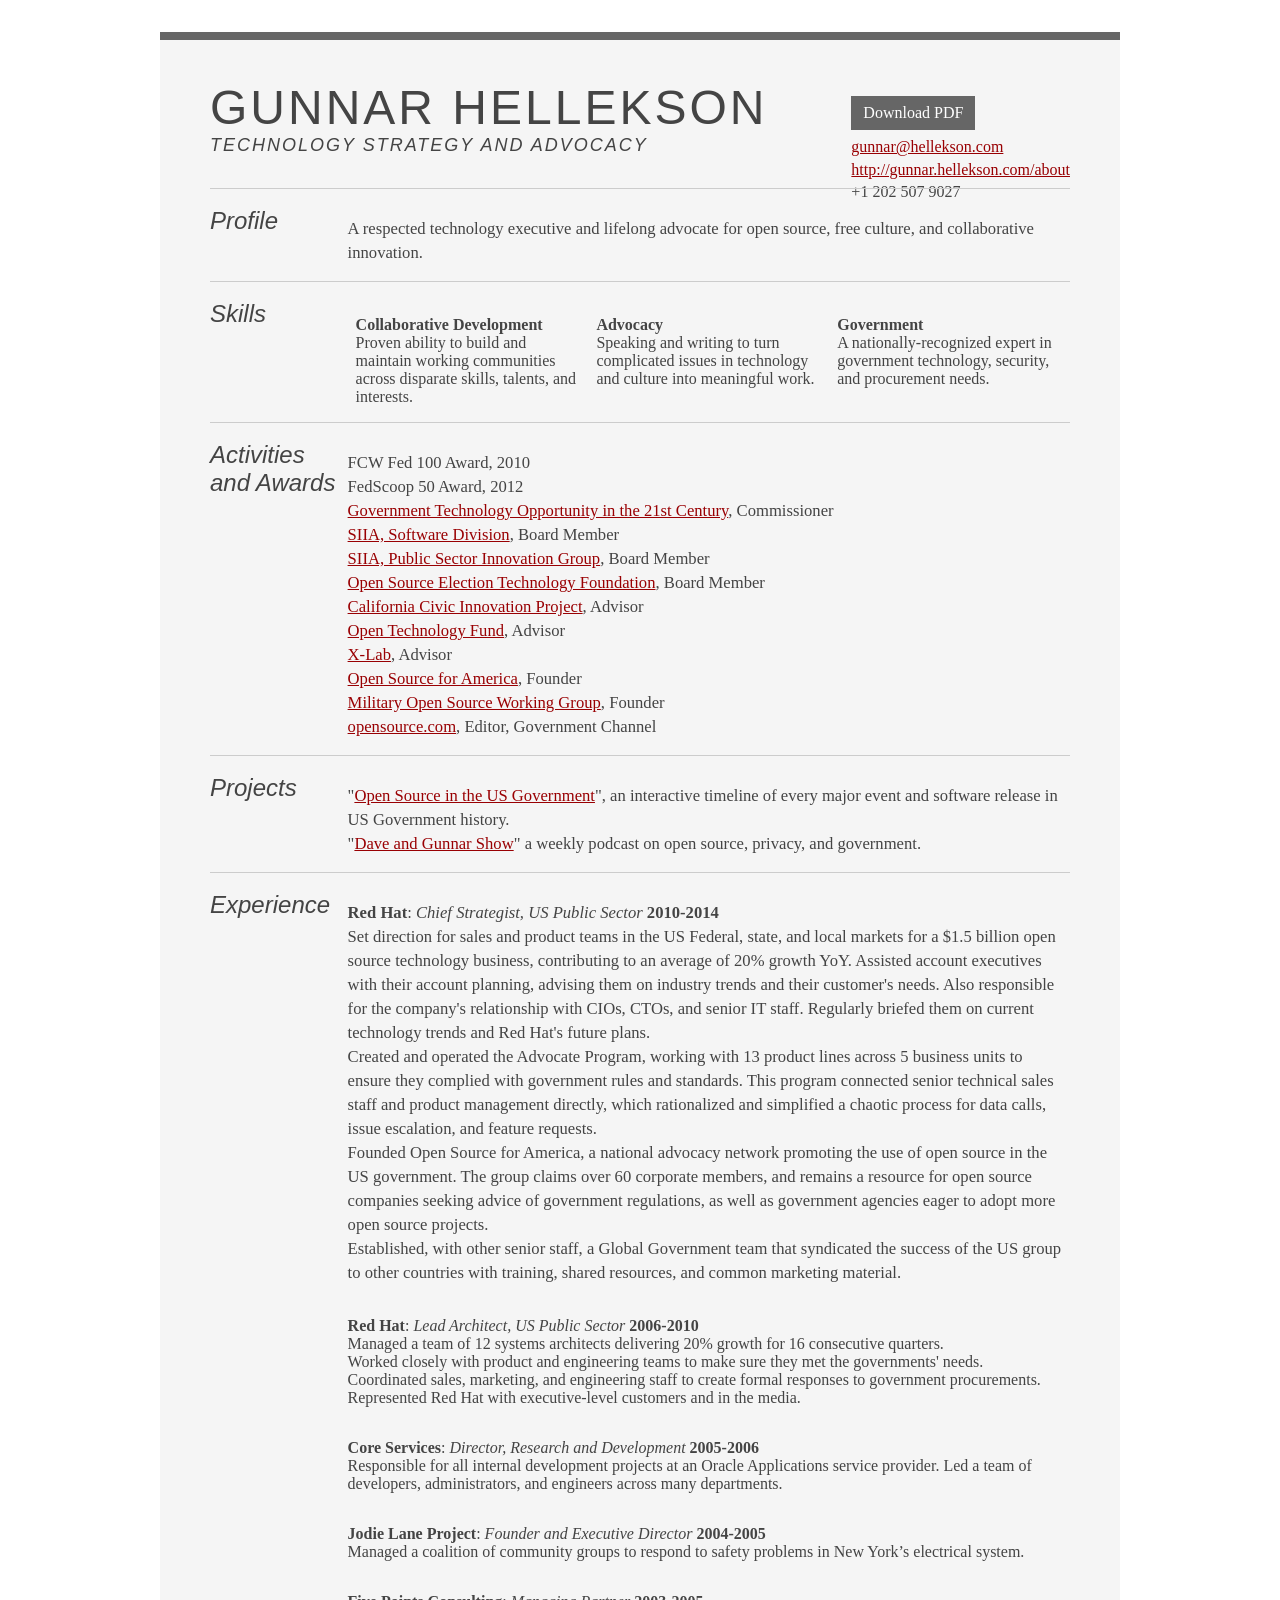
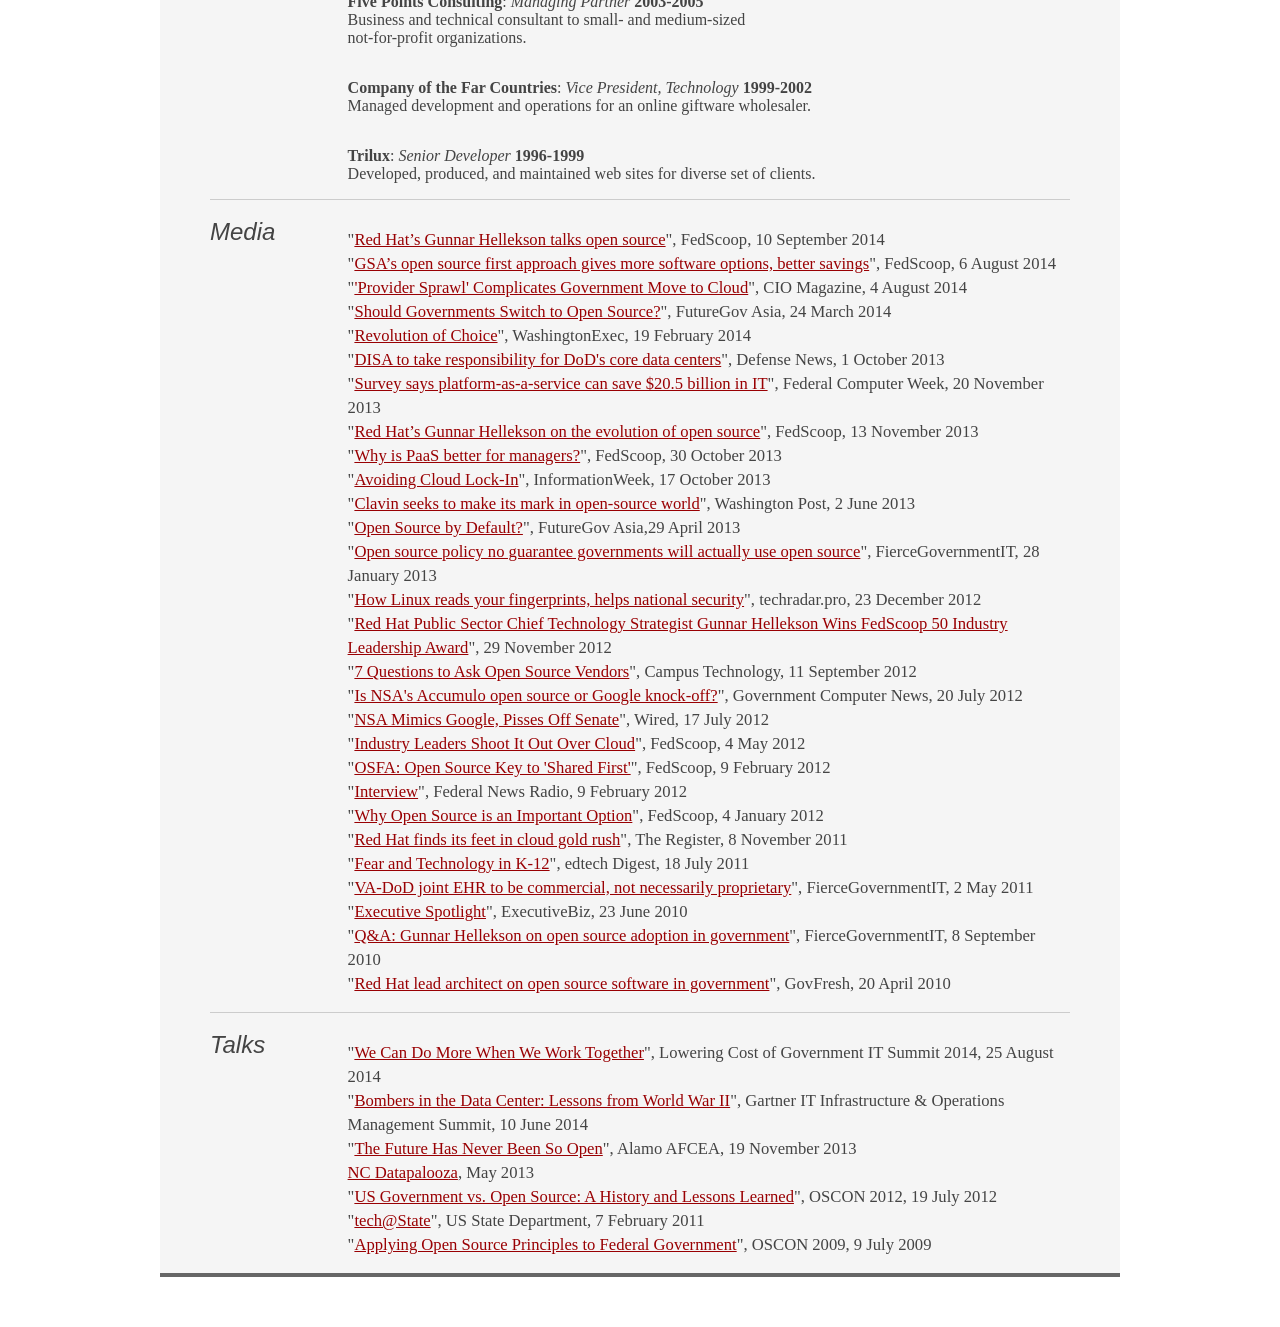
==== gh-resume.html @ ea50d1dd "spelling fix" ====
<!DOCTYPE html>
<html>
<head>
<meta charset="utf-8" />

<title>Gunnar Hellekson | Technology Strategy and Advocacy</title>
<style type="text/css">
article,aside,details,figcaption,figure,footer,header,hgroup,nav,section,summary{display:block}audio,canvas,video{display:inline-block;*display:inline;*zoom:1}audio:not([controls]){display:none}[hidden]{display:none}html{font-size:100%;-webkit-text-size-adjust:100%;-ms-text-size-adjust:100%}html,button,input,select,textarea{font-family:sans-serif}body{margin:0}a:focus{outline:thin dotted}a:hover,a:active{outline:0}h1{font-size:2em;margin:0.67em 0}h2{font-size:1.5em;margin:0.83em 0}h3{font-size:1.17em;margin:1em 0}h4{font-size:1em;margin:1.33em 0}h5{font-size:0.83em;margin:1.67em 0}h6{font-size:0.75em;margin:2.33em 0}abbr[title]{border-bottom:1px dotted}b,strong{font-weight:bold}blockquote{margin:1em 40px}dfn{font-style:italic}mark{background:#ff0;color:#000}p,pre{margin:1em 0}pre,code,kbd,samp{font-family:monospace,serif;_font-family:'courier new',monospace;font-size:1em}pre{white-space:pre;white-space:pre-wrap;word-wrap:break-word}q{quotes:none}q:before,q:after{content:'';content:none}small{font-size:75%}sub,sup{font-size:75%;line-height:0;position:relative;vertical-align:baseline}sup{top:-0.5em}sub{bottom:-0.25em}dl,menu,ol,ul{margin:1em 0}dd{margin:0 0 0 40px}menu,ol,ul{padding:0 0 0 40px}nav ul,nav ol{list-style:none;list-style-image:none}img{border:0;-ms-interpolation-mode:bicubic}svg:not(:root){overflow:hidden}figure{margin:0}form{margin:0}fieldset{border:1px solid #c0c0c0;margin:0 2px;padding:0.35em 0.625em 0.75em}legend{border:0;padding:0;white-space:normal;*margin-left:-7px}button,input,select,textarea{font-size:100%;margin:0;vertical-align:baseline;*vertical-align:middle}button,input{line-height:normal}button,input[type="button"],input[type="reset"],input[type="submit"]{cursor:pointer;-webkit-appearance:button;*overflow:visible}button[disabled],input[disabled]{cursor:default}input[type="checkbox"],input[type="radio"]{box-sizing:border-box;padding:0;*height:13px;*width:13px}input[type="search"]{-webkit-appearance:textfield;-moz-box-sizing:content-box;-webkit-box-sizing:content-box;box-sizing:content-box}input[type="search"]::-webkit-search-decoration,input[type="search"]::-webkit-search-cancel-button{-webkit-appearance:none}button::-moz-focus-inner,input::-moz-focus-inner{border:0;padding:0}textarea{overflow:auto;vertical-align:top}table{border-collapse:collapse;border-spacing:0}body.pdf{color:#000}body.pdf a{text-decoration:none;color:#000}body.pdf .container{width:1000px;margin:0 auto;padding:0;background:none;border:none;border-width:8px 0 2px 0;text-align:left}body.pdf .resume{position:relative;padding:40px 80px}body.pdf a[href$='.pdf']{display:none}body.pdf h1{letter-spacing:0;margin-top:0;font-size:48px;text-transform:uppercase;font-weight:normal}body.pdf h2{letter-spacing:0;text-transform:uppercase;font-style:italic;font-weight:normal}body.pdf h3{float:left;width:16%;font-style:normal}body.pdf h3~p{float:left;margin-left:16%}body.pdf h3+p{margin-left:inherit;float:left;width:84%}body.pdf blockquote{top:40px;right:50px;position:absolute}body.pdf ul li{width:28%;float:left}body.pdf ul dl{margin:0;padding:0.3em 0 0}body.pdf ul dl dt{font-size:122%;font-weight:normal;margin:0 0 0.75em}body.pdf ul dl dd{padding:0 4em 0 0}body.pdf ol{float:left;width:84%;margin:0.7em 0 0}body.pdf ol li{width:33%;margin:0}body.pdf ol li:nth-child(3n){width:34%}body.pdf ol li:nth-child(1),body.pdf ol li:nth-child(2),body.pdf ol li:nth-child(3){border-top:none}body.pdf dl{margin:0.7em 0 0}body.pdf dl strong{float:right;margin-top:-2em}body.pdf dl em{font-size:130%;font-style:normal}.container:before,.container:after{content:"";display:table}.container:after{clear:both}.container{zoom:1}body{font-family:'Hoefler Text',Times New Roman,Times,serif;color:#444}h1,h2,h3,h4,ul dl dt{font-family:Futura,"Century Gothic",AppleGothic,sans-serif}.container{margin:0 auto;padding:0;background:whiteSmoke;border:solid #666;border-width:8px 0 4px 0;text-align:left}.resume{position:relative;padding:10px 20px}a{color:#990003}a[href$='.pdf']{display:inline-block;background:#666;color:#fff;padding:6px 12px;margin-bottom:6px;text-decoration:none}blockquote{margin:0;padding:0;line-height:1.4em}hr:nth-of-type(1){margin-top:32px}hr{display:block;position:relative;padding:0;margin:18px auto;width:100%;clear:both;border:none;border-top:1px solid #ccc;font-size:1px;line-height:0;overflow:visible;page-break-after:avoid}h1{margin:0;padding:0;font-size:36px;letter-spacing:-1px;font-weight:normal}h2{margin:0;padding:0;font-size:18px;font-style:italic;letter-spacing:-1px;font-weight:normal}h3{margin:0;padding:0 0 0.5em;font-size:150%;font-style:italic;font-weight:normal}h3+p{margin:0.6em 0 16px;padding:0;display:block;font-size:104%;line-height:24px}ul{margin:0;padding:0;list-style:none}ul li{margin:0;padding:0}ul li p{margin:1em 0.5em}ul dl{margin:0.3em 0 0;padding:0;width:100%}ul dl dt{font-size:100%}ul dl dd{margin:0 0 1em;padding:0 2em 0 0;font-size:0.8em;line-height:1.5em}ol{margin:0;padding:0 0 0.75em;width:84%;display:inline-block}ol li{margin:0 0 0 1em;padding:0;width:100%;float:left;list-style:none;line-height:24px;font-size:14px}ol li:nth-child(1){border-top:none}dl{display:inline-block;width:75%;margin:0;padding:0}dl dt{margin:0;padding:0;font-size:140%}dl dd{margin:0 0 1.5em;padding:0;font-size:80%;line-height:1.4em}dl strong{display:block}dl em{display:block;font-size:110%;margin:0.15em 0 0.5em;font-style:bold}#footer{display:none}#footer + p{width:100%;font-size:11px;text-align:center}@media screen and (min-width:37.5em){body{padding:2em 0}blockquote{top:10px;right:50px;position:absolute}h1{margin-top:0.5em}ol{margin:0 0 0 1em}ol li{width:50%;margin:0}ol li:nth-child(1),ol li:nth-child(2){border-top:none}}@media screen and (min-width:57em){.container{width:960px}.resume{position:relative;padding:40px 50px}blockquote{top:40px;right:50px;position:absolute}h1{margin-top:0;font-size:48px;text-transform:uppercase;letter-spacing:3px;font-weight:normal}h2{text-transform:uppercase;font-style:italic;letter-spacing:2px;font-weight:normal}h3{float:left;width:16%}h3~p{float:left;margin-left:16%}h3+p{margin-left:inherit;float:left;width:84%}ul li{width:28%;float:left}ul dl dt{font-size:122%;font-weight:normal;margin-bottom:0.75em}ul dl dd{padding:0 4em 0 0}ol{float:left;width:84%;margin:0.6em 0 0}ol li{width:33%;margin:0}ol li:nth-child(3n){width:34%}ol li:nth-child(1),ol li:nth-child(2),ol li:nth-child(3){border-top:none}dl{margin:0.5em 0 0}dl strong{float:right;margin-top:-2em}dl em{font-size:130%;font-style:normal}}
</style>
</head>

<body class="">

<div class="container">
    <div class="resume">
        <h1 id="gunnar-hellekson">Gunnar Hellekson</h1>
<h2 id="technology-strategy-and-advocacy">Technology Strategy and Advocacy</h2>
<blockquote>
<p><a href="gh-resume.pdf">Download PDF</a><br><a href="gunnar@hellekson.com">gunnar@hellekson.com</a><br><a href="http://gunnar.hellekson.com/about">http://gunnar.hellekson.com/about</a><br>+1 202 507 9027</p>
</blockquote>
<hr>
<h3 id="profile">Profile</h3>
<p>A respected technology executive and lifelong advocate for open source, free culture, and collaborative innovation. </p>
<hr>
<h3 id="skills">Skills</h3>
<ul>
<li><p><strong>Collaborative Development</strong><br>Proven ability to build and maintain working communities across disparate skills, talents, and interests. </p>
</li>
<li><p><strong>Advocacy</strong><br>Speaking and writing to turn complicated issues in technology and culture into meaningful work.</p>
</li>
<li><p><strong>Government</strong><br>A nationally-recognized expert in government technology, security, and procurement needs.</p>
</li>
</ul>
<hr>
<h3 id="activities-and-awards">Activities and Awards</h3>
<p>FCW Fed 100 Award, 2010<br>FedScoop 50 Award, 2012<br><a href="http://www.techamericafoundation.org/gto21">Government Technology Opportunity in the 21st Century</a>, Commissioner<br><a href="http://www.siia.net/">SIIA, Software Division</a>, Board Member<br><a href="http://www.siia.net/index.php?option=com_content&amp;view=article&amp;id=967:siia-public-sector-innovation-group-where-innovation-meets-government&amp;catid=344:public-sector-innovation-group&amp;Itemid=1013">SIIA, Public Sector Innovation Group</a>, Board Member<br><a href="http://www.osetfoundation.org/">Open Source Election Technology Foundation</a>, Board Member<br><a href="http://ccip.newamerica.net/">California Civic Innovation Project</a>, Advisor<br><a href="https://www.opentechfund.org/">Open Technology Fund</a>, Advisor<br><a href="http://newamerica.org/x-lab/about-x-lab/">X-Lab</a>, Advisor<br><a href="http://opensourceforamerica.org/">Open Source for America</a>, Founder<br><a href="http://mil-oss.org/">Military Open Source Working Group</a>, Founder<br><a href="http://opensource.com/government">opensource.com</a>, Editor, Government Channel</p>
<hr>
<h3 id="projects">Projects</h3>
<p>&quot;<a href="http://gov-oss.org/">Open Source in the US Government</a>&quot;, an interactive timeline of every major event and software release in US Government history.<br>&quot;<a href="http://dgshow.org/">Dave and Gunnar Show</a>&quot; a weekly podcast on open source, privacy, and government.</p>
<hr>
<h3 id="experience">Experience</h3>
<p><strong>Red Hat</strong>: <em>Chief Strategist, US Public Sector</em> <strong>2010-2014</strong><br>  Set direction for sales and product teams in the US Federal, state, and local markets for a $1.5 billion open source technology business, contributing to an average of 20% growth YoY. Assisted account executives with their account planning, advising them on industry trends and their customer&#39;s needs. Also responsible for the company&#39;s relationship with CIOs, CTOs, and senior IT staff. Regularly briefed them on current technology trends and Red Hat&#39;s future plans.<br>  Created and operated the Advocate Program, working with 13 product lines across 5 business units to ensure they complied with government rules and standards. This program connected senior technical sales staff and product management directly, which rationalized and simplified a chaotic process for data calls, issue escalation, and feature requests.<br>  Founded Open Source for America, a national advocacy network promoting the use of open source in the US government. The group claims over 60 corporate members, and remains a resource for open source companies seeking advice of government regulations, as well as government agencies eager to adopt more open source projects.<br>  Established, with other senior staff, a Global Government team that syndicated the success of the US group to other countries with training, shared resources, and common marketing material.</p>
<p><strong>Red Hat</strong>: <em>Lead Architect, US Public Sector</em> <strong>2006-2010</strong><br>  Managed a team of 12 systems architects delivering 20% growth for 16 consecutive quarters.<br>  Worked closely with product and engineering teams to make sure they met the governments&#39; needs.<br>  Coordinated sales, marketing, and engineering staff to create formal responses to government procurements.<br>  Represented Red Hat with executive-level customers and in the media.</p>
<p><strong>Core Services</strong>: <em>Director, Research and Development</em> <strong>2005-2006</strong><br>  Responsible for all internal development projects at an Oracle Applications service provider. Led a team of developers, administrators, and engineers across many departments.</p>
<p><strong>Jodie Lane Project</strong>: <em>Founder and Executive Director</em> <strong>2004-2005</strong><br>  Managed a coalition of community groups to respond to safety problems in New York’s electrical system.</p>
<p><strong>Five Points Consulting</strong>: <em>Managing Partner</em> <strong>2003-2005</strong><br>  Business and technical consultant to small- and medium-sized<br>  not-for-profit organizations.</p>
<p><strong>Company of the Far Countries</strong>: <em>Vice President, Technology</em> <strong>1999-2002</strong><br>  Managed development and operations for an online giftware wholesaler.</p>
<p><strong>Trilux</strong>: <em>Senior Developer</em> <strong>1996-1999</strong><br>  Developed, produced, and maintained web sites for diverse set of clients.</p>
<hr>
<h3 id="media">Media</h3>
<p>&quot;<a href="http://fedscoop.com/red-hats-gunnar-hellekson-talks-open-source/">Red Hat’s Gunnar Hellekson talks open source</a>&quot;, FedScoop, 10 September 2014<br>&quot;<a href="http://fedscoop.com/gsas-open-source-approach/">GSA’s open source first approach gives more software options, better savings</a>&quot;, FedScoop, 6 August 2014<br>&quot;<a href="http://www.cio.com/article/2459518/government-use-of-it/provider-sprawl-complicates-government-move-to-cloud.html">&#39;Provider Sprawl&#39; Complicates Government Move to Cloud</a>&quot;, CIO Magazine, 4 August 2014<br>&quot;<a href="http://www.futuregov.asia/articles/2014/mar/24/should-governments-switch-open-source/">Should Governments Switch to Open Source?</a>&quot;, FutureGov Asia, 24 March 2014<br>&quot;<a href="http://www.washingtonexec.com/2014/02/revolution-choice-red-hats-gunnar-hellekson-discusses-open-source-technology/">Revolution of Choice</a>&quot;, WashingtonExec, 19 February 2014<br>&quot;<a href="http://www.defensenews.com/apps/pbcs.dll/article?AID=2013310010020">DISA to take responsibility for DoD&#39;s core data centers</a>&quot;, Defense News, 1 October 2013<br>&quot;<a href="http://fcw.com/articles/2013/11/20/critical-read-meritalk.aspx">Survey says platform-as-a-service can save $20.5 billion in IT</a>&quot;, Federal Computer Week, 20 November 2013<br>&quot;<a href="http://fedscoop.com/red-hats-gunnar-hellekson/">Red Hat’s Gunnar Hellekson on the evolution of open source</a>&quot;, FedScoop, 13 November 2013<br>&quot;<a href="http://fedscoop.com/paas-better-managers/">Why is PaaS better for managers?</a>&quot;, FedScoop, 30 October 2013<br>&quot;<a href="http://www.informationweek.com/cloud/avoiding-cloud-lock-in/d/d-id/1111982?">Avoiding Cloud Lock-In</a>&quot;, InformationWeek, 17 October 2013<br>&quot;<a href="http://www.washingtonpost.com/business/on-it/clavin-seeks-to-make-its-mark-in-open-source-world/2013/06/02/07e8628a-bda4-11e2-97d4-a479289a31f9_story.html">Clavin seeks to make its mark in open-source world</a>&quot;, Washington Post, 2 June 2013<br>&quot;<a href="http://www.futuregov.asia/articles/2013/apr/29/open-source-default/">Open Source by Default?</a>&quot;, FutureGov Asia,29 April 2013<br>&quot;<a href="http://www.fiercegovernmentit.com/story/open-source-policy-no-guarantee-governments-will-actually-use-open-source/2013-01-27">Open source policy no guarantee governments will actually use open source</a>&quot;, FierceGovernmentIT, 28 January 2013<br>&quot;<a href="http://www.techradar.com/us/news/software/operating-systems/how-linux-reads-your-fingerprints-helps-national-security-1118694">How Linux reads your fingerprints, helps national security</a>&quot;, techradar.pro, 23 December 2012<br>&quot;<a href="http://www.redhat.com/en/about/blog/red-hats-gunnar-hellekson-wins-fedscoop-50-industry-leadership-award">Red Hat Public Sector Chief Technology Strategist Gunnar Hellekson Wins FedScoop 50 Industry Leadership Award</a>&quot;, 29 November 2012<br>&quot;<a href="http://campustechnology.com/Articles/2012/09/11/7-Questions-to-Ask-Open-Source-Vendors.aspx">7 Questions to Ask Open Source Vendors</a>&quot;, Campus Technology, 11 September 2012<br>&quot;<a href="http://gcn.com/articles/2012/07/20/senate-bill-to-bar-dod-from-nsa-developed-accumulo.aspx">Is NSA&#39;s Accumulo open source or Google knock-off?</a>&quot;, Government Computer News, 20 July 2012<br>&quot;<a href="http://www.wired.com/2012/07/nsa-accumulo-google-bigtable/">NSA Mimics Google, Pisses Off Senate</a>&quot;, Wired, 17 July 2012<br>&quot;<a href="http://fedscoop.com/industry-leaders-shoot-it-out-over-cloud/">Industry Leaders Shoot It Out Over Cloud</a>&quot;, FedScoop, 4 May 2012<br>&quot;<a href="http://fedscoop.com/osfa-open-source-is-fundamental-to-shared-first/">OSFA: Open Source Key to &#39;Shared First&#39;</a>&quot;, FedScoop, 9 February 2012<br>&quot;<a href="http://www.federalnewsradio.com/245/2741318/Red-Hats-Gunnar-Hellekson-on-virtualization-and-the-subscription-model">Interview</a>&quot;, Federal News Radio, 9 February 2012<br>&quot;<a href="http://fedscoop.com/why-open-source-is-an-important-option/">Why Open Source is an Important Option</a>&quot;, FedScoop, 4 January 2012<br>&quot;<a href="http://www.theregister.co.uk/2011/11/08/opening_up_the_cloud/">Red Hat finds its feet in cloud gold rush</a>&quot;, The Register, 8 November 2011<br>&quot;<a href="http://edtechdigest.wordpress.com/2011/07/18/interview-gunnar-hellekson-fear-and-technology-in-k-12/">Fear and Technology in K-12</a>&quot;, edtech Digest, 18 July 2011<br>&quot;<a href="http://www.fiercegovernmentit.com/story/va-dod-joint-ehr-be-commercial-not-necessarily-proprietary/2011-05-02">VA-DoD joint EHR to be commercial, not necessarily proprietary</a>&quot;, FierceGovernmentIT, 2 May 2011<br>&quot;<a href="http://blog.executivebiz.com/2010/06/executive-spotlight-gunnar-hellekson-of-red-hat-u-s-public-sector/">Executive Spotlight</a>&quot;, ExecutiveBiz, 23 June 2010<br>&quot;<a href="http://www.fiercegovernmentit.com/story/q-gunnar-hellekson-open-source-adoption-government/2010-09-08">Q&amp;A: Gunnar Hellekson on open source adoption in government</a>&quot;, FierceGovernmentIT, 8 September 2010<br>&quot;<a href="http://govfresh.com/2010/04/red-hat-lead-architect-on-open-source-software-in-government/">Red Hat lead architect on open source software in government</a>&quot;, GovFresh, 20 April 2010</p>
<hr>
<h3 id="talks">Talks</h3>
<p>&quot;<a href="http://www.slideshare.net/FedScoop/lcogit-fedscoop201408">We Can Do More When We Work Together</a>&quot;, Lowering Cost of Government IT Summit 2014, 25 August 2014<br>&quot;<a href="http://www.gartner.com/technology/summits/na/it-operations/agenda/day-4.jsp#">Bombers in the Data Center: Lessons from World War II</a>&quot;, Gartner IT Infrastructure &amp; Operations Management Summit, 10 June 2014<br>&quot;<a href="http://www.alamoafcea.org/page/12798_88/">The Future Has Never Been So Open</a>&quot;, Alamo AFCEA, 19 November 2013<br><a href="http://ncdatapalooza.com/">NC Datapalooza</a>, May 2013<br>&quot;<a href="http://www.oscon.com/oscon2012/public/schedule/detail/24221">US Government vs. Open Source: A History and Lessons Learned</a>&quot;, OSCON 2012, 19 July 2012<br>&quot;<a href="http://tech.state.gov/profiles/blogs/open-source-speakers">tech@State</a>&quot;, US State Department, 7 February 2011<br>&quot;<a href="http://www.oscon.com/oscon2009/public/schedule/speaker/62735">Applying Open Source Principles to Federal Government</a>&quot;, OSCON 2009, 9 July 2009</p>

    </div>
</div>

<img src="https://atechnologyjobisnoexcuse.com/analytics/piwik.php?idsite=1&rec=1" style="border:0" alt="" />
</body>
</html>
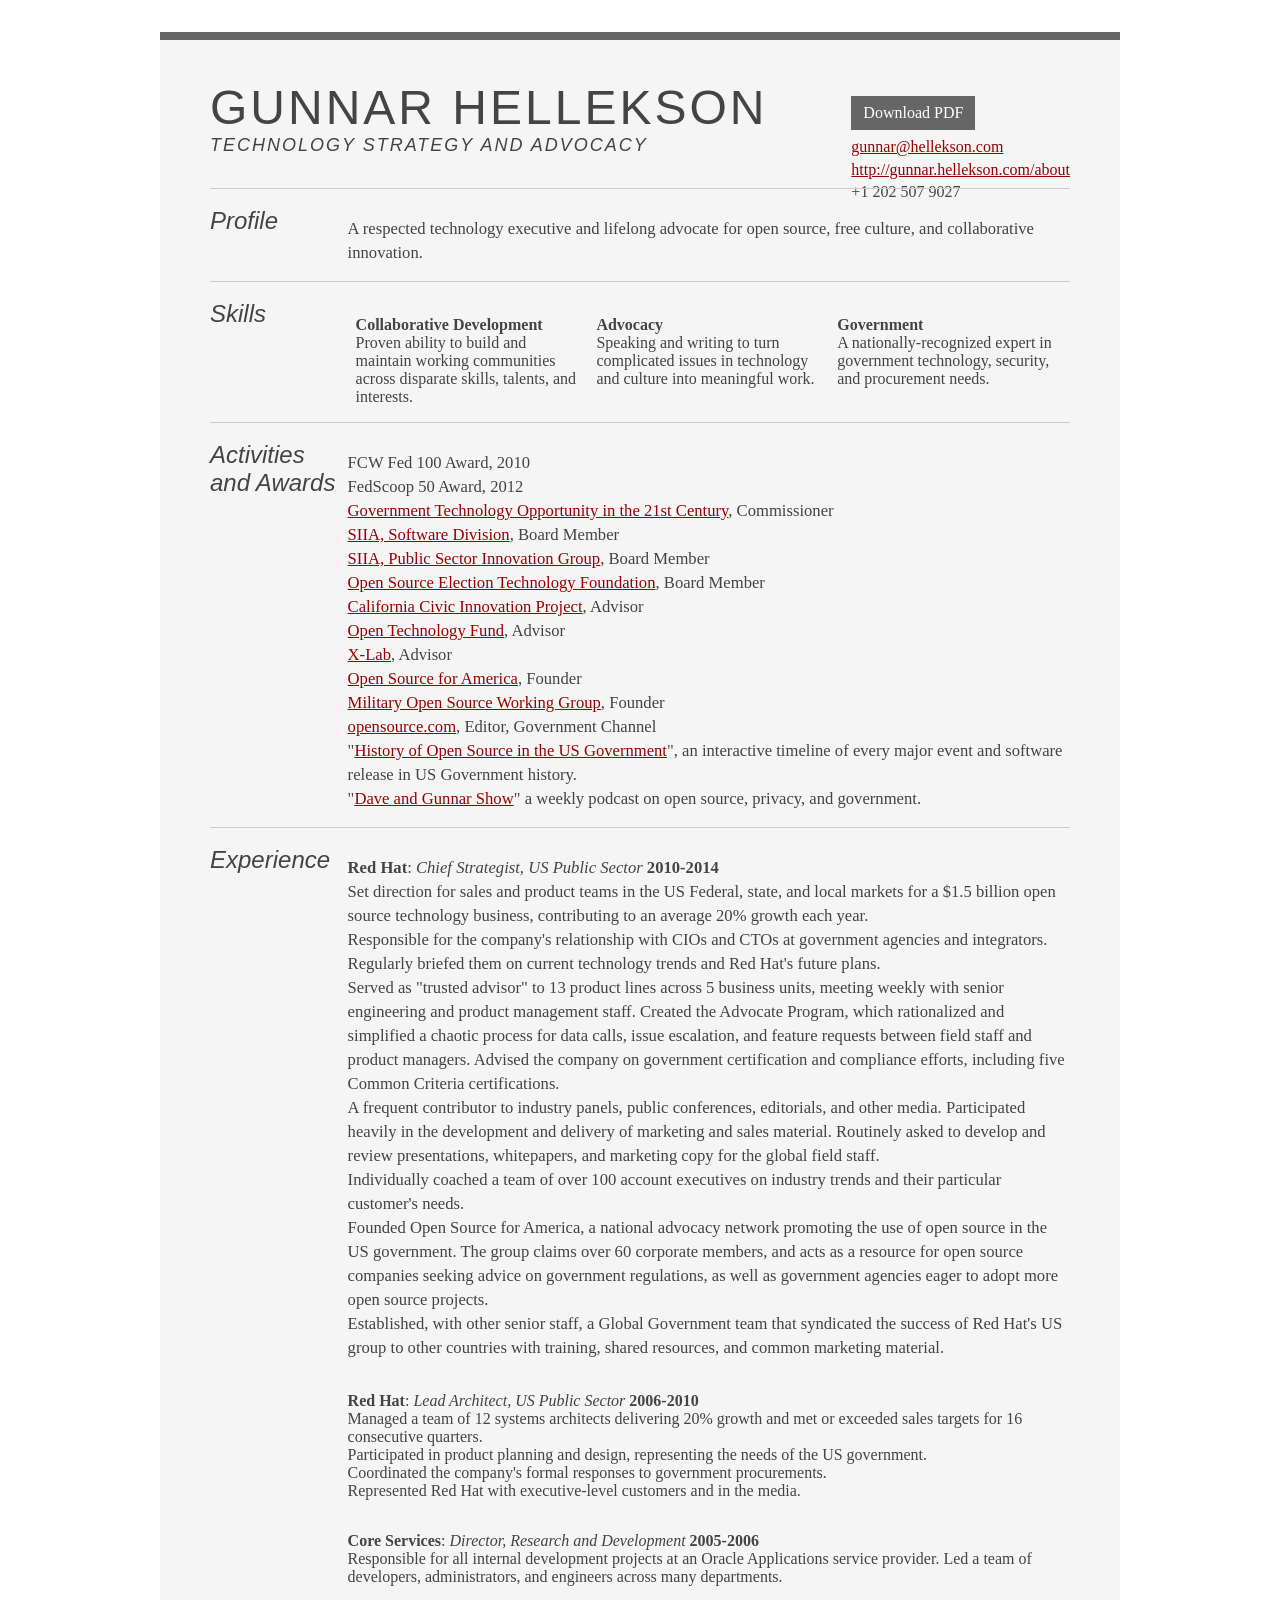
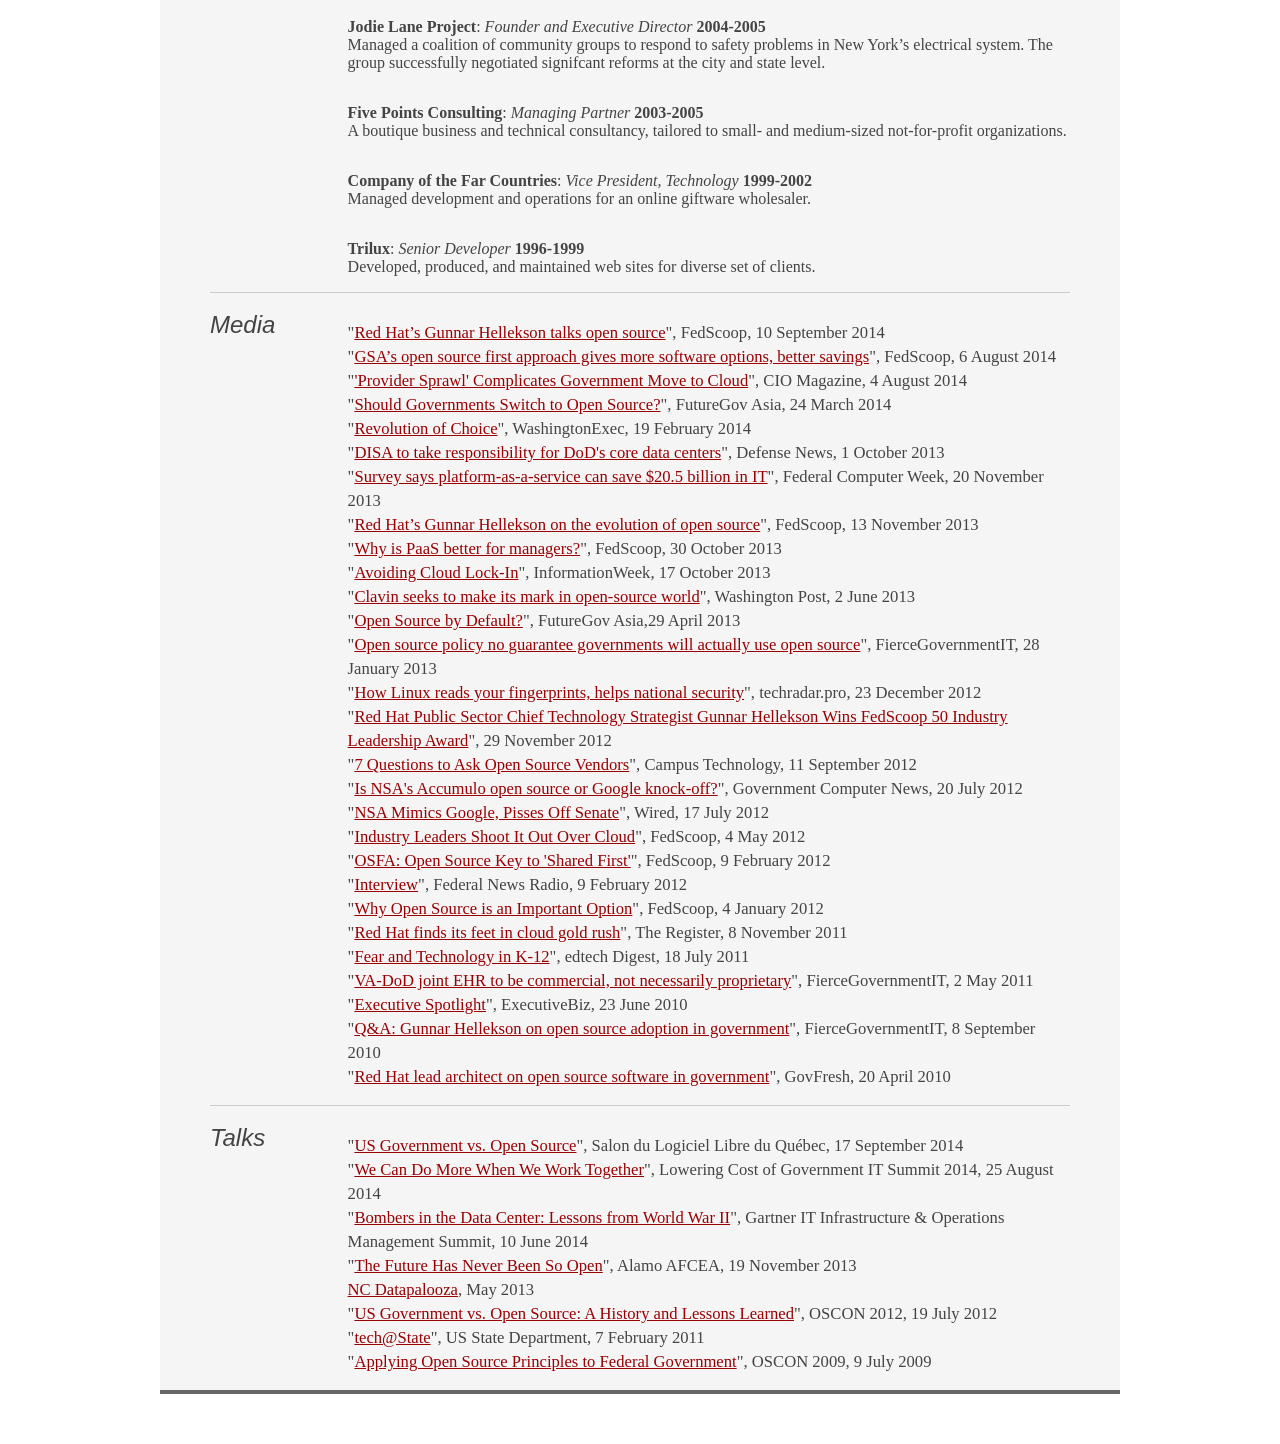
==== commit fe3efcf4: "removed Project section, expanded current position" ====
--- a/gh-resume.html
+++ b/gh-resume.html
@@ -6,6 +6,7 @@
 <title>Gunnar Hellekson | Technology Strategy and Advocacy</title>
 <style type="text/css">
 article,aside,details,figcaption,figure,footer,header,hgroup,nav,section,summary{display:block}audio,canvas,video{display:inline-block;*display:inline;*zoom:1}audio:not([controls]){display:none}[hidden]{display:none}html{font-size:100%;-webkit-text-size-adjust:100%;-ms-text-size-adjust:100%}html,button,input,select,textarea{font-family:sans-serif}body{margin:0}a:focus{outline:thin dotted}a:hover,a:active{outline:0}h1{font-size:2em;margin:0.67em 0}h2{font-size:1.5em;margin:0.83em 0}h3{font-size:1.17em;margin:1em 0}h4{font-size:1em;margin:1.33em 0}h5{font-size:0.83em;margin:1.67em 0}h6{font-size:0.75em;margin:2.33em 0}abbr[title]{border-bottom:1px dotted}b,strong{font-weight:bold}blockquote{margin:1em 40px}dfn{font-style:italic}mark{background:#ff0;color:#000}p,pre{margin:1em 0}pre,code,kbd,samp{font-family:monospace,serif;_font-family:'courier new',monospace;font-size:1em}pre{white-space:pre;white-space:pre-wrap;word-wrap:break-word}q{quotes:none}q:before,q:after{content:'';content:none}small{font-size:75%}sub,sup{font-size:75%;line-height:0;position:relative;vertical-align:baseline}sup{top:-0.5em}sub{bottom:-0.25em}dl,menu,ol,ul{margin:1em 0}dd{margin:0 0 0 40px}menu,ol,ul{padding:0 0 0 40px}nav ul,nav ol{list-style:none;list-style-image:none}img{border:0;-ms-interpolation-mode:bicubic}svg:not(:root){overflow:hidden}figure{margin:0}form{margin:0}fieldset{border:1px solid #c0c0c0;margin:0 2px;padding:0.35em 0.625em 0.75em}legend{border:0;padding:0;white-space:normal;*margin-left:-7px}button,input,select,textarea{font-size:100%;margin:0;vertical-align:baseline;*vertical-align:middle}button,input{line-height:normal}button,input[type="button"],input[type="reset"],input[type="submit"]{cursor:pointer;-webkit-appearance:button;*overflow:visible}button[disabled],input[disabled]{cursor:default}input[type="checkbox"],input[type="radio"]{box-sizing:border-box;padding:0;*height:13px;*width:13px}input[type="search"]{-webkit-appearance:textfield;-moz-box-sizing:content-box;-webkit-box-sizing:content-box;box-sizing:content-box}input[type="search"]::-webkit-search-decoration,input[type="search"]::-webkit-search-cancel-button{-webkit-appearance:none}button::-moz-focus-inner,input::-moz-focus-inner{border:0;padding:0}textarea{overflow:auto;vertical-align:top}table{border-collapse:collapse;border-spacing:0}body.pdf{color:#000}body.pdf a{text-decoration:none;color:#000}body.pdf .container{width:1000px;margin:0 auto;padding:0;background:none;border:none;border-width:8px 0 2px 0;text-align:left}body.pdf .resume{position:relative;padding:40px 80px}body.pdf a[href$='.pdf']{display:none}body.pdf h1{letter-spacing:0;margin-top:0;font-size:48px;text-transform:uppercase;font-weight:normal}body.pdf h2{letter-spacing:0;text-transform:uppercase;font-style:italic;font-weight:normal}body.pdf h3{float:left;width:16%;font-style:normal}body.pdf h3~p{float:left;margin-left:16%}body.pdf h3+p{margin-left:inherit;float:left;width:84%}body.pdf blockquote{top:40px;right:50px;position:absolute}body.pdf ul li{width:28%;float:left}body.pdf ul dl{margin:0;padding:0.3em 0 0}body.pdf ul dl dt{font-size:122%;font-weight:normal;margin:0 0 0.75em}body.pdf ul dl dd{padding:0 4em 0 0}body.pdf ol{float:left;width:84%;margin:0.7em 0 0}body.pdf ol li{width:33%;margin:0}body.pdf ol li:nth-child(3n){width:34%}body.pdf ol li:nth-child(1),body.pdf ol li:nth-child(2),body.pdf ol li:nth-child(3){border-top:none}body.pdf dl{margin:0.7em 0 0}body.pdf dl strong{float:right;margin-top:-2em}body.pdf dl em{font-size:130%;font-style:normal}.container:before,.container:after{content:"";display:table}.container:after{clear:both}.container{zoom:1}body{font-family:'Hoefler Text',Times New Roman,Times,serif;color:#444}h1,h2,h3,h4,ul dl dt{font-family:Futura,"Century Gothic",AppleGothic,sans-serif}.container{margin:0 auto;padding:0;background:whiteSmoke;border:solid #666;border-width:8px 0 4px 0;text-align:left}.resume{position:relative;padding:10px 20px}a{color:#990003}a[href$='.pdf']{display:inline-block;background:#666;color:#fff;padding:6px 12px;margin-bottom:6px;text-decoration:none}blockquote{margin:0;padding:0;line-height:1.4em}hr:nth-of-type(1){margin-top:32px}hr{display:block;position:relative;padding:0;margin:18px auto;width:100%;clear:both;border:none;border-top:1px solid #ccc;font-size:1px;line-height:0;overflow:visible;page-break-after:avoid}h1{margin:0;padding:0;font-size:36px;letter-spacing:-1px;font-weight:normal}h2{margin:0;padding:0;font-size:18px;font-style:italic;letter-spacing:-1px;font-weight:normal}h3{margin:0;padding:0 0 0.5em;font-size:150%;font-style:italic;font-weight:normal}h3+p{margin:0.6em 0 16px;padding:0;display:block;font-size:104%;line-height:24px}ul{margin:0;padding:0;list-style:none}ul li{margin:0;padding:0}ul li p{margin:1em 0.5em}ul dl{margin:0.3em 0 0;padding:0;width:100%}ul dl dt{font-size:100%}ul dl dd{margin:0 0 1em;padding:0 2em 0 0;font-size:0.8em;line-height:1.5em}ol{margin:0;padding:0 0 0.75em;width:84%;display:inline-block}ol li{margin:0 0 0 1em;padding:0;width:100%;float:left;list-style:none;line-height:24px;font-size:14px}ol li:nth-child(1){border-top:none}dl{display:inline-block;width:75%;margin:0;padding:0}dl dt{margin:0;padding:0;font-size:140%}dl dd{margin:0 0 1.5em;padding:0;font-size:80%;line-height:1.4em}dl strong{display:block}dl em{display:block;font-size:110%;margin:0.15em 0 0.5em;font-style:bold}#footer{display:none}#footer + p{width:100%;font-size:11px;text-align:center}@media screen and (min-width:37.5em){body{padding:2em 0}blockquote{top:10px;right:50px;position:absolute}h1{margin-top:0.5em}ol{margin:0 0 0 1em}ol li{width:50%;margin:0}ol li:nth-child(1),ol li:nth-child(2){border-top:none}}@media screen and (min-width:57em){.container{width:960px}.resume{position:relative;padding:40px 50px}blockquote{top:40px;right:50px;position:absolute}h1{margin-top:0;font-size:48px;text-transform:uppercase;letter-spacing:3px;font-weight:normal}h2{text-transform:uppercase;font-style:italic;letter-spacing:2px;font-weight:normal}h3{float:left;width:16%}h3~p{float:left;margin-left:16%}h3+p{margin-left:inherit;float:left;width:84%}ul li{width:28%;float:left}ul dl dt{font-size:122%;font-weight:normal;margin-bottom:0.75em}ul dl dd{padding:0 4em 0 0}ol{float:left;width:84%;margin:0.6em 0 0}ol li{width:33%;margin:0}ol li:nth-child(3n){width:34%}ol li:nth-child(1),ol li:nth-child(2),ol li:nth-child(3){border-top:none}dl{margin:0.5em 0 0}dl strong{float:right;margin-top:-2em}dl em{font-size:130%;font-style:normal}}
+ol li {line-style:round; }
 </style>
 </head>
 
@@ -33,17 +34,14 @@
 </ul>
 <hr>
 <h3 id="activities-and-awards">Activities and Awards</h3>
-<p>FCW Fed 100 Award, 2010<br>FedScoop 50 Award, 2012<br><a href="http://www.techamericafoundation.org/gto21">Government Technology Opportunity in the 21st Century</a>, Commissioner<br><a href="http://www.siia.net/">SIIA, Software Division</a>, Board Member<br><a href="http://www.siia.net/index.php?option=com_content&amp;view=article&amp;id=967:siia-public-sector-innovation-group-where-innovation-meets-government&amp;catid=344:public-sector-innovation-group&amp;Itemid=1013">SIIA, Public Sector Innovation Group</a>, Board Member<br><a href="http://www.osetfoundation.org/">Open Source Election Technology Foundation</a>, Board Member<br><a href="http://ccip.newamerica.net/">California Civic Innovation Project</a>, Advisor<br><a href="https://www.opentechfund.org/">Open Technology Fund</a>, Advisor<br><a href="http://newamerica.org/x-lab/about-x-lab/">X-Lab</a>, Advisor<br><a href="http://opensourceforamerica.org/">Open Source for America</a>, Founder<br><a href="http://mil-oss.org/">Military Open Source Working Group</a>, Founder<br><a href="http://opensource.com/government">opensource.com</a>, Editor, Government Channel</p>
-<hr>
-<h3 id="projects">Projects</h3>
-<p>&quot;<a href="http://gov-oss.org/">Open Source in the US Government</a>&quot;, an interactive timeline of every major event and software release in US Government history.<br>&quot;<a href="http://dgshow.org/">Dave and Gunnar Show</a>&quot; a weekly podcast on open source, privacy, and government.</p>
+<p>FCW Fed 100 Award, 2010<br>FedScoop 50 Award, 2012<br><a href="http://www.techamericafoundation.org/gto21">Government Technology Opportunity in the 21st Century</a>, Commissioner<br><a href="http://www.siia.net/">SIIA, Software Division</a>, Board Member<br><a href="http://www.siia.net/index.php?option=com_content&amp;view=article&amp;id=967:siia-public-sector-innovation-group-where-innovation-meets-government&amp;catid=344:public-sector-innovation-group&amp;Itemid=1013">SIIA, Public Sector Innovation Group</a>, Board Member<br><a href="http://www.osetfoundation.org/">Open Source Election Technology Foundation</a>, Board Member<br><a href="http://ccip.newamerica.net/">California Civic Innovation Project</a>, Advisor<br><a href="https://www.opentechfund.org/">Open Technology Fund</a>, Advisor<br><a href="http://newamerica.org/x-lab/about-x-lab/">X-Lab</a>, Advisor<br><a href="http://opensourceforamerica.org/">Open Source for America</a>, Founder<br><a href="http://mil-oss.org/">Military Open Source Working Group</a>, Founder<br><a href="http://opensource.com/government">opensource.com</a>, Editor, Government Channel<br>&quot;<a href="http://gov-oss.org/">History of Open Source in the US Government</a>&quot;, an interactive timeline of every major event and software release in US Government history.<br>&quot;<a href="http://dgshow.org/">Dave and Gunnar Show</a>&quot; a weekly podcast on open source, privacy, and government.</p>
 <hr>
 <h3 id="experience">Experience</h3>
-<p><strong>Red Hat</strong>: <em>Chief Strategist, US Public Sector</em> <strong>2010-2014</strong><br>  Set direction for sales and product teams in the US Federal, state, and local markets for a $1.5 billion open source technology business, contributing to an average of 20% growth YoY. Assisted account executives with their account planning, advising them on industry trends and their customer&#39;s needs. Also responsible for the company&#39;s relationship with CIOs, CTOs, and senior IT staff. Regularly briefed them on current technology trends and Red Hat&#39;s future plans.<br>  Created and operated the Advocate Program, working with 13 product lines across 5 business units to ensure they complied with government rules and standards. This program connected senior technical sales staff and product management directly, which rationalized and simplified a chaotic process for data calls, issue escalation, and feature requests.<br>  Founded Open Source for America, a national advocacy network promoting the use of open source in the US government. The group claims over 60 corporate members, and remains a resource for open source companies seeking advice of government regulations, as well as government agencies eager to adopt more open source projects.<br>  Established, with other senior staff, a Global Government team that syndicated the success of the US group to other countries with training, shared resources, and common marketing material.</p>
-<p><strong>Red Hat</strong>: <em>Lead Architect, US Public Sector</em> <strong>2006-2010</strong><br>  Managed a team of 12 systems architects delivering 20% growth for 16 consecutive quarters.<br>  Worked closely with product and engineering teams to make sure they met the governments&#39; needs.<br>  Coordinated sales, marketing, and engineering staff to create formal responses to government procurements.<br>  Represented Red Hat with executive-level customers and in the media.</p>
+<p><strong>Red Hat</strong>: <em>Chief Strategist, US Public Sector</em> <strong>2010-2014</strong><br>  Set direction for sales and product teams in the US Federal, state, and local markets for a $1.5 billion open source technology business, contributing to an average 20% growth each year.<br>  Responsible for the company&#39;s relationship with CIOs and CTOs at government agencies and integrators. Regularly briefed them on current technology trends and Red Hat&#39;s future plans.<br>  Served as &quot;trusted advisor&quot; to 13 product lines across 5 business units, meeting weekly with senior engineering and product management staff. Created the Advocate Program, which rationalized and simplified a chaotic process for data calls, issue escalation, and feature requests between field staff and product managers. Advised the company on government certification and compliance efforts, including five Common Criteria certifications.<br>  A frequent contributor to industry panels, public conferences, editorials, and other media. Participated heavily in the development and delivery of marketing and sales material. Routinely asked to develop and review presentations, whitepapers, and marketing copy for the global field staff.<br>  Individually coached a team of over 100 account executives on industry trends and their particular customer&#39;s needs.<br>  Founded Open Source for America, a national advocacy network promoting the use of open source in the US government. The group claims over 60 corporate members, and acts as a resource for open source companies seeking advice on government regulations, as well as government agencies eager to adopt more open source projects.<br>  Established, with other senior staff, a Global Government team that syndicated the success of Red Hat&#39;s US group to other countries with training, shared resources, and common marketing material.</p>
+<p><strong>Red Hat</strong>: <em>Lead Architect, US Public Sector</em> <strong>2006-2010</strong><br>  Managed a team of 12 systems architects delivering 20% growth and met or exceeded sales targets for 16 consecutive quarters.<br>  Participated in product planning and design, representing the needs of the US government.<br>  Coordinated the company&#39;s formal responses to government procurements.<br>  Represented Red Hat with executive-level customers and in the media.</p>
 <p><strong>Core Services</strong>: <em>Director, Research and Development</em> <strong>2005-2006</strong><br>  Responsible for all internal development projects at an Oracle Applications service provider. Led a team of developers, administrators, and engineers across many departments.</p>
-<p><strong>Jodie Lane Project</strong>: <em>Founder and Executive Director</em> <strong>2004-2005</strong><br>  Managed a coalition of community groups to respond to safety problems in New York’s electrical system.</p>
-<p><strong>Five Points Consulting</strong>: <em>Managing Partner</em> <strong>2003-2005</strong><br>  Business and technical consultant to small- and medium-sized<br>  not-for-profit organizations.</p>
+<p><strong>Jodie Lane Project</strong>: <em>Founder and Executive Director</em> <strong>2004-2005</strong><br>  Managed a coalition of community groups to respond to safety problems in New York’s electrical system. The group successfully negotiated signifcant reforms at the city and state level.</p>
+<p><strong>Five Points Consulting</strong>: <em>Managing Partner</em> <strong>2003-2005</strong><br>  A boutique business and technical consultancy, tailored to small- and medium-sized not-for-profit organizations.</p>
 <p><strong>Company of the Far Countries</strong>: <em>Vice President, Technology</em> <strong>1999-2002</strong><br>  Managed development and operations for an online giftware wholesaler.</p>
 <p><strong>Trilux</strong>: <em>Senior Developer</em> <strong>1996-1999</strong><br>  Developed, produced, and maintained web sites for diverse set of clients.</p>
 <hr>
@@ -51,7 +49,7 @@
 <p>&quot;<a href="http://fedscoop.com/red-hats-gunnar-hellekson-talks-open-source/">Red Hat’s Gunnar Hellekson talks open source</a>&quot;, FedScoop, 10 September 2014<br>&quot;<a href="http://fedscoop.com/gsas-open-source-approach/">GSA’s open source first approach gives more software options, better savings</a>&quot;, FedScoop, 6 August 2014<br>&quot;<a href="http://www.cio.com/article/2459518/government-use-of-it/provider-sprawl-complicates-government-move-to-cloud.html">&#39;Provider Sprawl&#39; Complicates Government Move to Cloud</a>&quot;, CIO Magazine, 4 August 2014<br>&quot;<a href="http://www.futuregov.asia/articles/2014/mar/24/should-governments-switch-open-source/">Should Governments Switch to Open Source?</a>&quot;, FutureGov Asia, 24 March 2014<br>&quot;<a href="http://www.washingtonexec.com/2014/02/revolution-choice-red-hats-gunnar-hellekson-discusses-open-source-technology/">Revolution of Choice</a>&quot;, WashingtonExec, 19 February 2014<br>&quot;<a href="http://www.defensenews.com/apps/pbcs.dll/article?AID=2013310010020">DISA to take responsibility for DoD&#39;s core data centers</a>&quot;, Defense News, 1 October 2013<br>&quot;<a href="http://fcw.com/articles/2013/11/20/critical-read-meritalk.aspx">Survey says platform-as-a-service can save $20.5 billion in IT</a>&quot;, Federal Computer Week, 20 November 2013<br>&quot;<a href="http://fedscoop.com/red-hats-gunnar-hellekson/">Red Hat’s Gunnar Hellekson on the evolution of open source</a>&quot;, FedScoop, 13 November 2013<br>&quot;<a href="http://fedscoop.com/paas-better-managers/">Why is PaaS better for managers?</a>&quot;, FedScoop, 30 October 2013<br>&quot;<a href="http://www.informationweek.com/cloud/avoiding-cloud-lock-in/d/d-id/1111982?">Avoiding Cloud Lock-In</a>&quot;, InformationWeek, 17 October 2013<br>&quot;<a href="http://www.washingtonpost.com/business/on-it/clavin-seeks-to-make-its-mark-in-open-source-world/2013/06/02/07e8628a-bda4-11e2-97d4-a479289a31f9_story.html">Clavin seeks to make its mark in open-source world</a>&quot;, Washington Post, 2 June 2013<br>&quot;<a href="http://www.futuregov.asia/articles/2013/apr/29/open-source-default/">Open Source by Default?</a>&quot;, FutureGov Asia,29 April 2013<br>&quot;<a href="http://www.fiercegovernmentit.com/story/open-source-policy-no-guarantee-governments-will-actually-use-open-source/2013-01-27">Open source policy no guarantee governments will actually use open source</a>&quot;, FierceGovernmentIT, 28 January 2013<br>&quot;<a href="http://www.techradar.com/us/news/software/operating-systems/how-linux-reads-your-fingerprints-helps-national-security-1118694">How Linux reads your fingerprints, helps national security</a>&quot;, techradar.pro, 23 December 2012<br>&quot;<a href="http://www.redhat.com/en/about/blog/red-hats-gunnar-hellekson-wins-fedscoop-50-industry-leadership-award">Red Hat Public Sector Chief Technology Strategist Gunnar Hellekson Wins FedScoop 50 Industry Leadership Award</a>&quot;, 29 November 2012<br>&quot;<a href="http://campustechnology.com/Articles/2012/09/11/7-Questions-to-Ask-Open-Source-Vendors.aspx">7 Questions to Ask Open Source Vendors</a>&quot;, Campus Technology, 11 September 2012<br>&quot;<a href="http://gcn.com/articles/2012/07/20/senate-bill-to-bar-dod-from-nsa-developed-accumulo.aspx">Is NSA&#39;s Accumulo open source or Google knock-off?</a>&quot;, Government Computer News, 20 July 2012<br>&quot;<a href="http://www.wired.com/2012/07/nsa-accumulo-google-bigtable/">NSA Mimics Google, Pisses Off Senate</a>&quot;, Wired, 17 July 2012<br>&quot;<a href="http://fedscoop.com/industry-leaders-shoot-it-out-over-cloud/">Industry Leaders Shoot It Out Over Cloud</a>&quot;, FedScoop, 4 May 2012<br>&quot;<a href="http://fedscoop.com/osfa-open-source-is-fundamental-to-shared-first/">OSFA: Open Source Key to &#39;Shared First&#39;</a>&quot;, FedScoop, 9 February 2012<br>&quot;<a href="http://www.federalnewsradio.com/245/2741318/Red-Hats-Gunnar-Hellekson-on-virtualization-and-the-subscription-model">Interview</a>&quot;, Federal News Radio, 9 February 2012<br>&quot;<a href="http://fedscoop.com/why-open-source-is-an-important-option/">Why Open Source is an Important Option</a>&quot;, FedScoop, 4 January 2012<br>&quot;<a href="http://www.theregister.co.uk/2011/11/08/opening_up_the_cloud/">Red Hat finds its feet in cloud gold rush</a>&quot;, The Register, 8 November 2011<br>&quot;<a href="http://edtechdigest.wordpress.com/2011/07/18/interview-gunnar-hellekson-fear-and-technology-in-k-12/">Fear and Technology in K-12</a>&quot;, edtech Digest, 18 July 2011<br>&quot;<a href="http://www.fiercegovernmentit.com/story/va-dod-joint-ehr-be-commercial-not-necessarily-proprietary/2011-05-02">VA-DoD joint EHR to be commercial, not necessarily proprietary</a>&quot;, FierceGovernmentIT, 2 May 2011<br>&quot;<a href="http://blog.executivebiz.com/2010/06/executive-spotlight-gunnar-hellekson-of-red-hat-u-s-public-sector/">Executive Spotlight</a>&quot;, ExecutiveBiz, 23 June 2010<br>&quot;<a href="http://www.fiercegovernmentit.com/story/q-gunnar-hellekson-open-source-adoption-government/2010-09-08">Q&amp;A: Gunnar Hellekson on open source adoption in government</a>&quot;, FierceGovernmentIT, 8 September 2010<br>&quot;<a href="http://govfresh.com/2010/04/red-hat-lead-architect-on-open-source-software-in-government/">Red Hat lead architect on open source software in government</a>&quot;, GovFresh, 20 April 2010</p>
 <hr>
 <h3 id="talks">Talks</h3>
-<p>&quot;<a href="http://www.slideshare.net/FedScoop/lcogit-fedscoop201408">We Can Do More When We Work Together</a>&quot;, Lowering Cost of Government IT Summit 2014, 25 August 2014<br>&quot;<a href="http://www.gartner.com/technology/summits/na/it-operations/agenda/day-4.jsp#">Bombers in the Data Center: Lessons from World War II</a>&quot;, Gartner IT Infrastructure &amp; Operations Management Summit, 10 June 2014<br>&quot;<a href="http://www.alamoafcea.org/page/12798_88/">The Future Has Never Been So Open</a>&quot;, Alamo AFCEA, 19 November 2013<br><a href="http://ncdatapalooza.com/">NC Datapalooza</a>, May 2013<br>&quot;<a href="http://www.oscon.com/oscon2012/public/schedule/detail/24221">US Government vs. Open Source: A History and Lessons Learned</a>&quot;, OSCON 2012, 19 July 2012<br>&quot;<a href="http://tech.state.gov/profiles/blogs/open-source-speakers">tech@State</a>&quot;, US State Department, 7 February 2011<br>&quot;<a href="http://www.oscon.com/oscon2009/public/schedule/speaker/62735">Applying Open Source Principles to Federal Government</a>&quot;, OSCON 2009, 9 July 2009</p>
+<p>&quot;<a href="http://s2lq.com/programme">US Government vs. Open Source</a>&quot;, Salon du Logiciel Libre du Québec, 17 September 2014<br>&quot;<a href="http://www.slideshare.net/FedScoop/lcogit-fedscoop201408">We Can Do More When We Work Together</a>&quot;, Lowering Cost of Government IT Summit 2014, 25 August 2014<br>&quot;<a href="http://www.gartner.com/technology/summits/na/it-operations/agenda/day-4.jsp#">Bombers in the Data Center: Lessons from World War II</a>&quot;, Gartner IT Infrastructure &amp; Operations Management Summit, 10 June 2014<br>&quot;<a href="http://www.alamoafcea.org/page/12798_88/">The Future Has Never Been So Open</a>&quot;, Alamo AFCEA, 19 November 2013<br><a href="http://ncdatapalooza.com/">NC Datapalooza</a>, May 2013<br>&quot;<a href="http://www.oscon.com/oscon2012/public/schedule/detail/24221">US Government vs. Open Source: A History and Lessons Learned</a>&quot;, OSCON 2012, 19 July 2012<br>&quot;<a href="http://tech.state.gov/profiles/blogs/open-source-speakers">tech@State</a>&quot;, US State Department, 7 February 2011<br>&quot;<a href="http://www.oscon.com/oscon2009/public/schedule/speaker/62735">Applying Open Source Principles to Federal Government</a>&quot;, OSCON 2009, 9 July 2009</p>
 
     </div>
 </div>
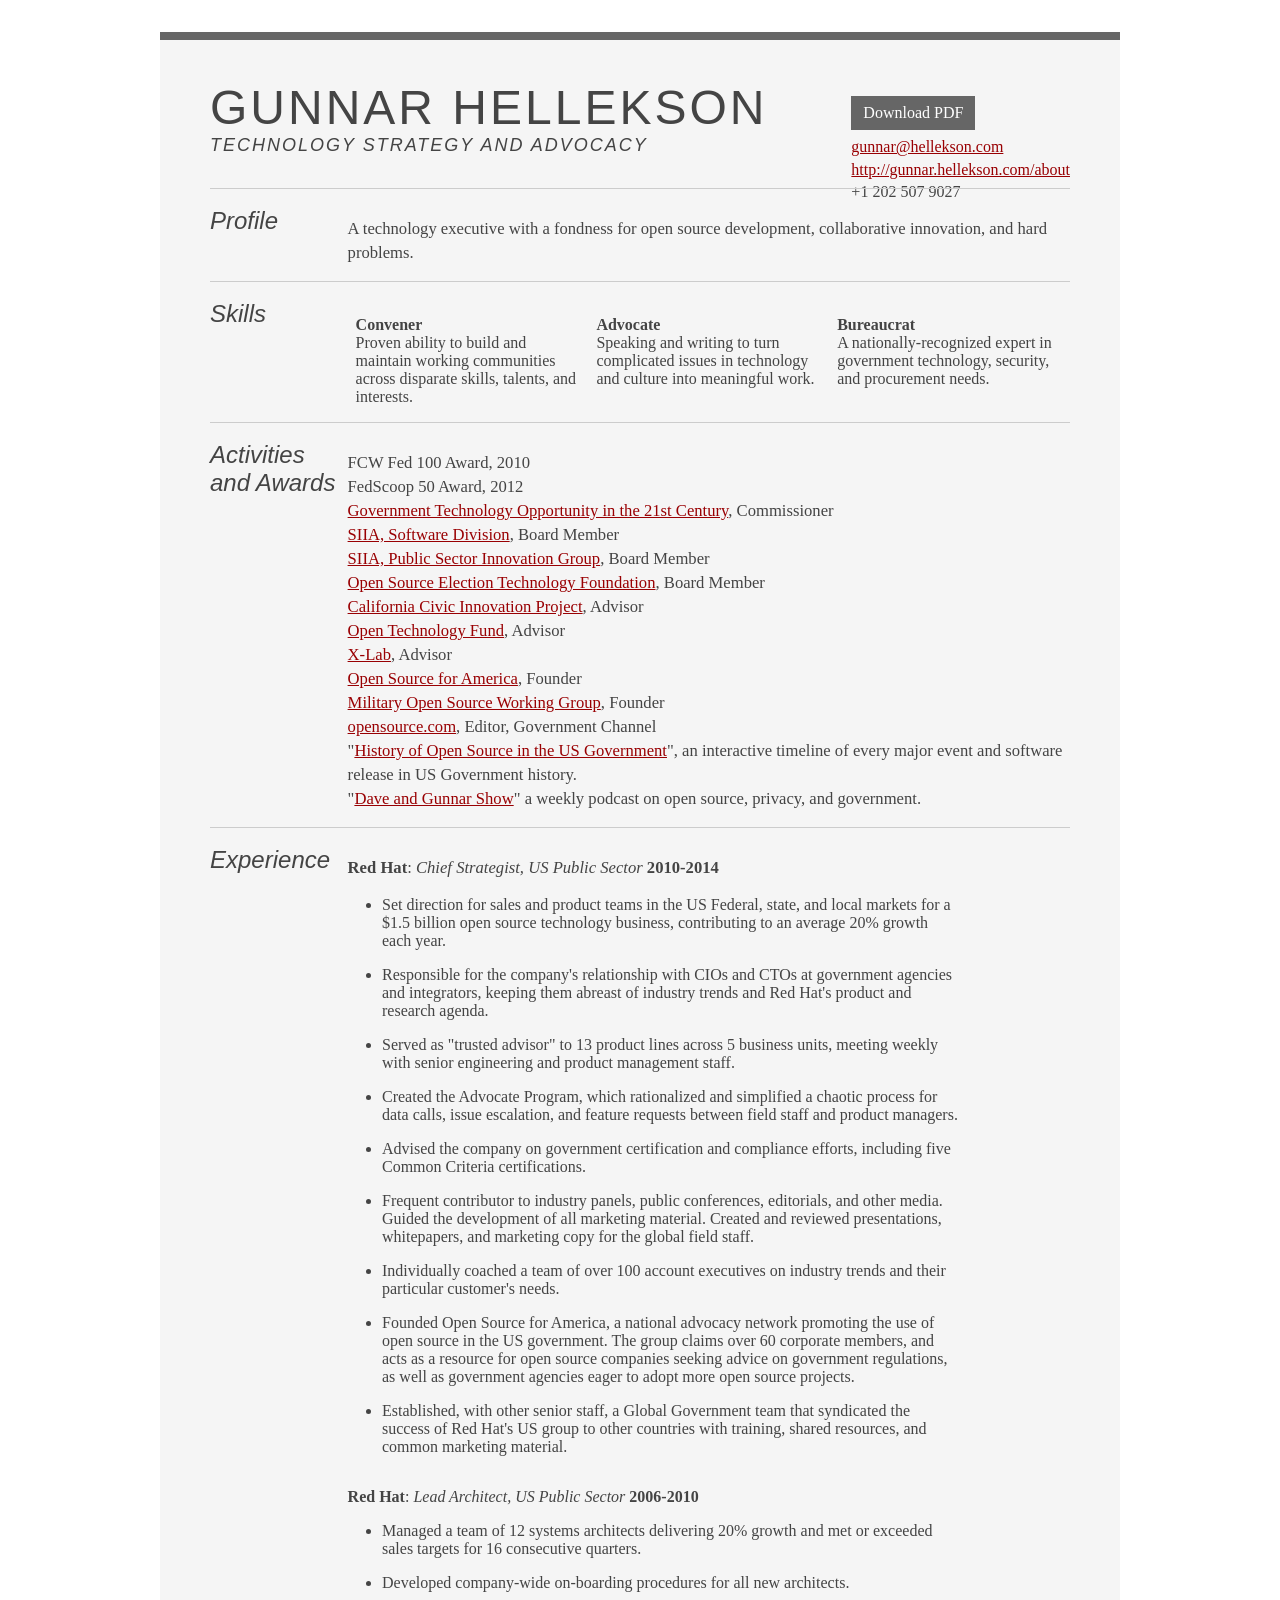
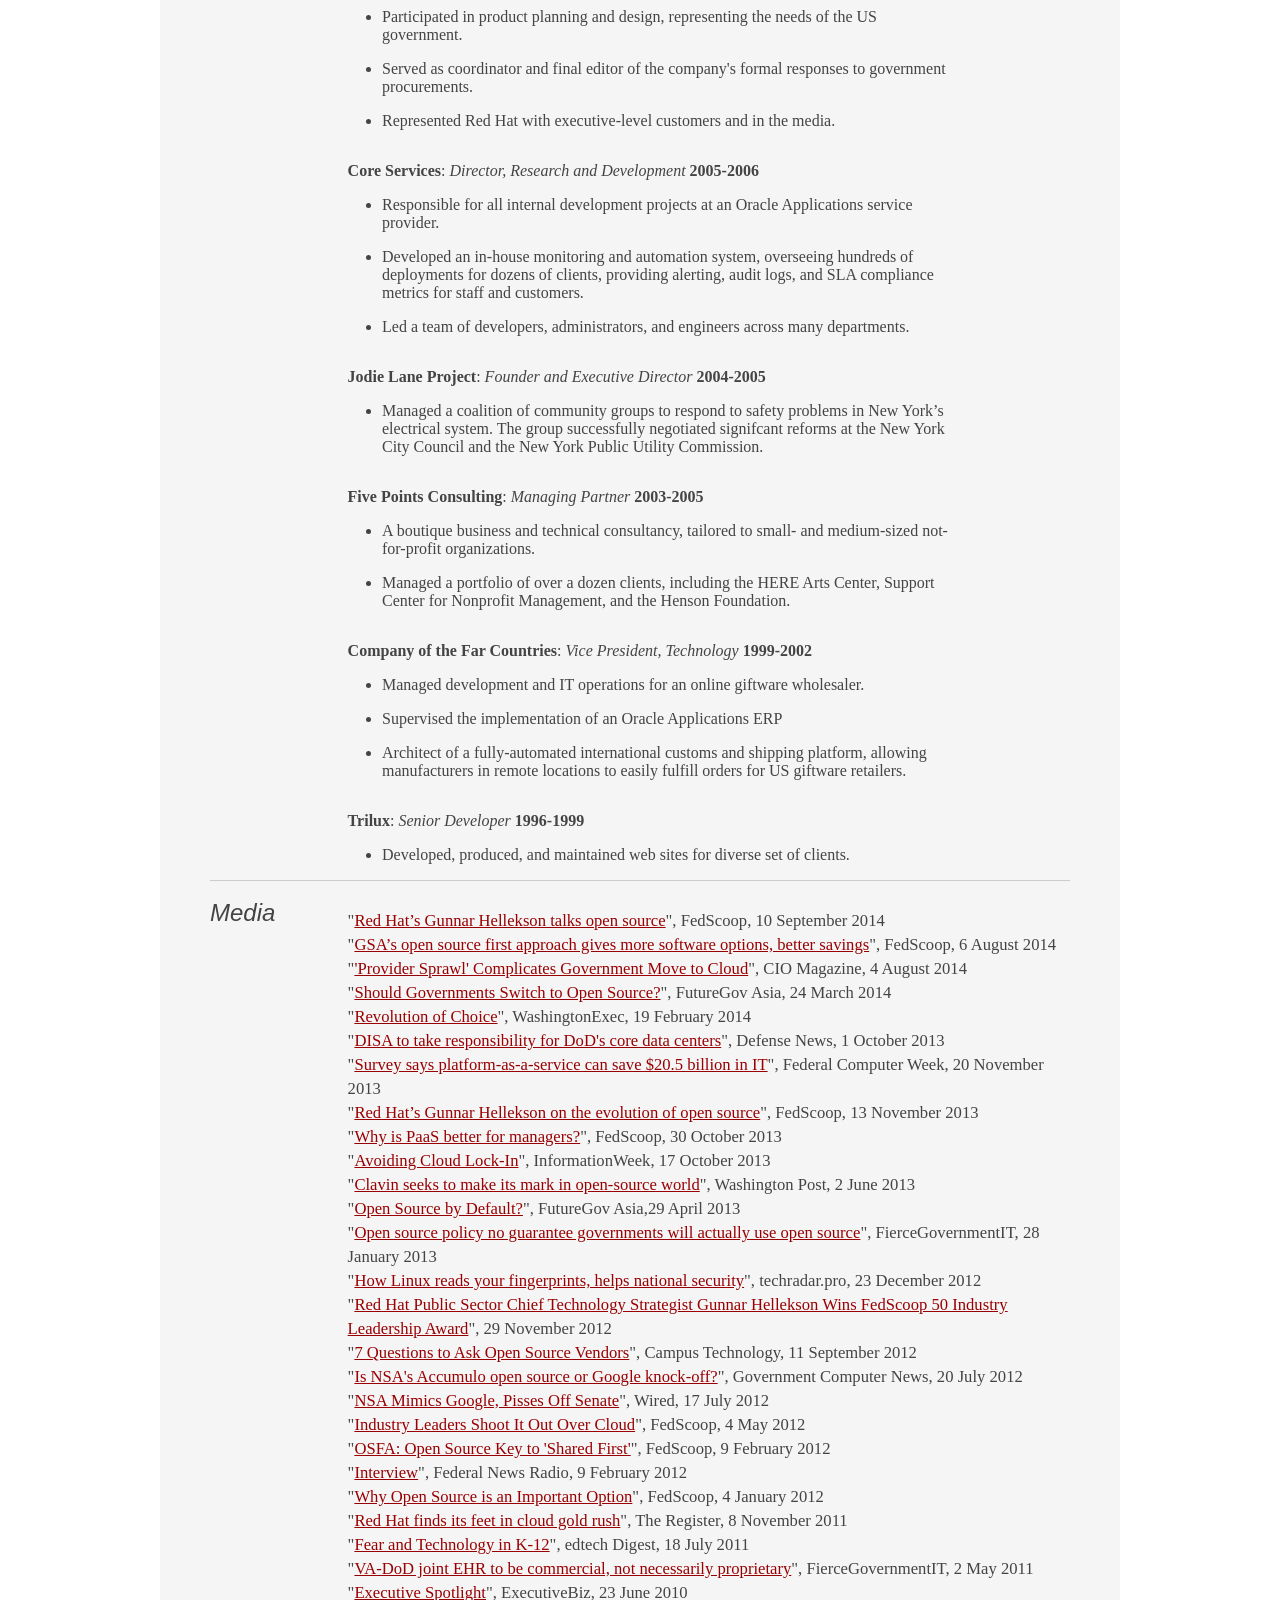
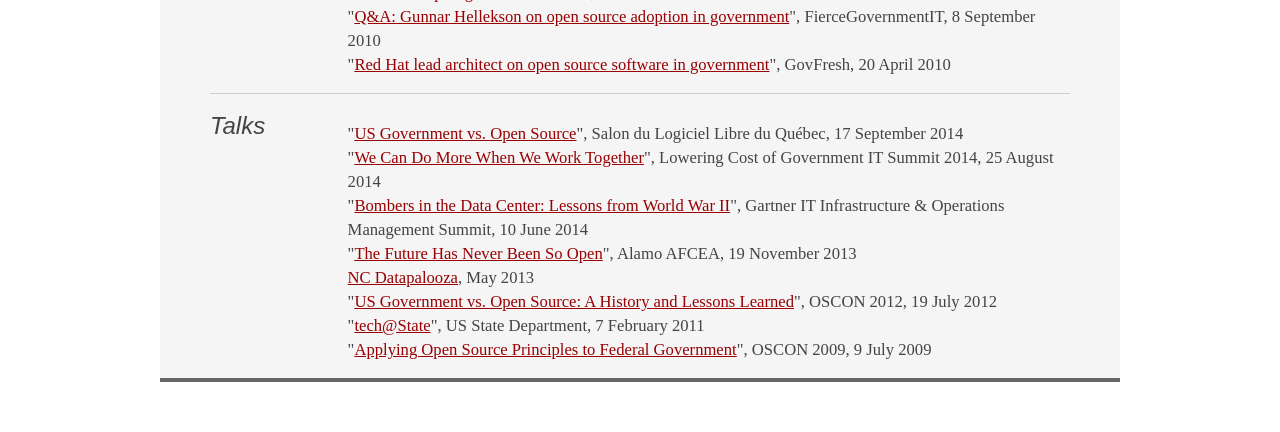
==== commit 3ba63e9e: "more meat, more bullets" ====
--- a/gh-resume.html
+++ b/gh-resume.html
@@ -6,7 +6,8 @@
 <title>Gunnar Hellekson | Technology Strategy and Advocacy</title>
 <style type="text/css">
 article,aside,details,figcaption,figure,footer,header,hgroup,nav,section,summary{display:block}audio,canvas,video{display:inline-block;*display:inline;*zoom:1}audio:not([controls]){display:none}[hidden]{display:none}html{font-size:100%;-webkit-text-size-adjust:100%;-ms-text-size-adjust:100%}html,button,input,select,textarea{font-family:sans-serif}body{margin:0}a:focus{outline:thin dotted}a:hover,a:active{outline:0}h1{font-size:2em;margin:0.67em 0}h2{font-size:1.5em;margin:0.83em 0}h3{font-size:1.17em;margin:1em 0}h4{font-size:1em;margin:1.33em 0}h5{font-size:0.83em;margin:1.67em 0}h6{font-size:0.75em;margin:2.33em 0}abbr[title]{border-bottom:1px dotted}b,strong{font-weight:bold}blockquote{margin:1em 40px}dfn{font-style:italic}mark{background:#ff0;color:#000}p,pre{margin:1em 0}pre,code,kbd,samp{font-family:monospace,serif;_font-family:'courier new',monospace;font-size:1em}pre{white-space:pre;white-space:pre-wrap;word-wrap:break-word}q{quotes:none}q:before,q:after{content:'';content:none}small{font-size:75%}sub,sup{font-size:75%;line-height:0;position:relative;vertical-align:baseline}sup{top:-0.5em}sub{bottom:-0.25em}dl,menu,ol,ul{margin:1em 0}dd{margin:0 0 0 40px}menu,ol,ul{padding:0 0 0 40px}nav ul,nav ol{list-style:none;list-style-image:none}img{border:0;-ms-interpolation-mode:bicubic}svg:not(:root){overflow:hidden}figure{margin:0}form{margin:0}fieldset{border:1px solid #c0c0c0;margin:0 2px;padding:0.35em 0.625em 0.75em}legend{border:0;padding:0;white-space:normal;*margin-left:-7px}button,input,select,textarea{font-size:100%;margin:0;vertical-align:baseline;*vertical-align:middle}button,input{line-height:normal}button,input[type="button"],input[type="reset"],input[type="submit"]{cursor:pointer;-webkit-appearance:button;*overflow:visible}button[disabled],input[disabled]{cursor:default}input[type="checkbox"],input[type="radio"]{box-sizing:border-box;padding:0;*height:13px;*width:13px}input[type="search"]{-webkit-appearance:textfield;-moz-box-sizing:content-box;-webkit-box-sizing:content-box;box-sizing:content-box}input[type="search"]::-webkit-search-decoration,input[type="search"]::-webkit-search-cancel-button{-webkit-appearance:none}button::-moz-focus-inner,input::-moz-focus-inner{border:0;padding:0}textarea{overflow:auto;vertical-align:top}table{border-collapse:collapse;border-spacing:0}body.pdf{color:#000}body.pdf a{text-decoration:none;color:#000}body.pdf .container{width:1000px;margin:0 auto;padding:0;background:none;border:none;border-width:8px 0 2px 0;text-align:left}body.pdf .resume{position:relative;padding:40px 80px}body.pdf a[href$='.pdf']{display:none}body.pdf h1{letter-spacing:0;margin-top:0;font-size:48px;text-transform:uppercase;font-weight:normal}body.pdf h2{letter-spacing:0;text-transform:uppercase;font-style:italic;font-weight:normal}body.pdf h3{float:left;width:16%;font-style:normal}body.pdf h3~p{float:left;margin-left:16%}body.pdf h3+p{margin-left:inherit;float:left;width:84%}body.pdf blockquote{top:40px;right:50px;position:absolute}body.pdf ul li{width:28%;float:left}body.pdf ul dl{margin:0;padding:0.3em 0 0}body.pdf ul dl dt{font-size:122%;font-weight:normal;margin:0 0 0.75em}body.pdf ul dl dd{padding:0 4em 0 0}body.pdf ol{float:left;width:84%;margin:0.7em 0 0}body.pdf ol li{width:33%;margin:0}body.pdf ol li:nth-child(3n){width:34%}body.pdf ol li:nth-child(1),body.pdf ol li:nth-child(2),body.pdf ol li:nth-child(3){border-top:none}body.pdf dl{margin:0.7em 0 0}body.pdf dl strong{float:right;margin-top:-2em}body.pdf dl em{font-size:130%;font-style:normal}.container:before,.container:after{content:"";display:table}.container:after{clear:both}.container{zoom:1}body{font-family:'Hoefler Text',Times New Roman,Times,serif;color:#444}h1,h2,h3,h4,ul dl dt{font-family:Futura,"Century Gothic",AppleGothic,sans-serif}.container{margin:0 auto;padding:0;background:whiteSmoke;border:solid #666;border-width:8px 0 4px 0;text-align:left}.resume{position:relative;padding:10px 20px}a{color:#990003}a[href$='.pdf']{display:inline-block;background:#666;color:#fff;padding:6px 12px;margin-bottom:6px;text-decoration:none}blockquote{margin:0;padding:0;line-height:1.4em}hr:nth-of-type(1){margin-top:32px}hr{display:block;position:relative;padding:0;margin:18px auto;width:100%;clear:both;border:none;border-top:1px solid #ccc;font-size:1px;line-height:0;overflow:visible;page-break-after:avoid}h1{margin:0;padding:0;font-size:36px;letter-spacing:-1px;font-weight:normal}h2{margin:0;padding:0;font-size:18px;font-style:italic;letter-spacing:-1px;font-weight:normal}h3{margin:0;padding:0 0 0.5em;font-size:150%;font-style:italic;font-weight:normal}h3+p{margin:0.6em 0 16px;padding:0;display:block;font-size:104%;line-height:24px}ul{margin:0;padding:0;list-style:none}ul li{margin:0;padding:0}ul li p{margin:1em 0.5em}ul dl{margin:0.3em 0 0;padding:0;width:100%}ul dl dt{font-size:100%}ul dl dd{margin:0 0 1em;padding:0 2em 0 0;font-size:0.8em;line-height:1.5em}ol{margin:0;padding:0 0 0.75em;width:84%;display:inline-block}ol li{margin:0 0 0 1em;padding:0;width:100%;float:left;list-style:none;line-height:24px;font-size:14px}ol li:nth-child(1){border-top:none}dl{display:inline-block;width:75%;margin:0;padding:0}dl dt{margin:0;padding:0;font-size:140%}dl dd{margin:0 0 1.5em;padding:0;font-size:80%;line-height:1.4em}dl strong{display:block}dl em{display:block;font-size:110%;margin:0.15em 0 0.5em;font-style:bold}#footer{display:none}#footer + p{width:100%;font-size:11px;text-align:center}@media screen and (min-width:37.5em){body{padding:2em 0}blockquote{top:10px;right:50px;position:absolute}h1{margin-top:0.5em}ol{margin:0 0 0 1em}ol li{width:50%;margin:0}ol li:nth-child(1),ol li:nth-child(2){border-top:none}}@media screen and (min-width:57em){.container{width:960px}.resume{position:relative;padding:40px 50px}blockquote{top:40px;right:50px;position:absolute}h1{margin-top:0;font-size:48px;text-transform:uppercase;letter-spacing:3px;font-weight:normal}h2{text-transform:uppercase;font-style:italic;letter-spacing:2px;font-weight:normal}h3{float:left;width:16%}h3~p{float:left;margin-left:16%}h3+p{margin-left:inherit;float:left;width:84%}ul li{width:28%;float:left}ul dl dt{font-size:122%;font-weight:normal;margin-bottom:0.75em}ul dl dd{padding:0 4em 0 0}ol{float:left;width:84%;margin:0.6em 0 0}ol li{width:33%;margin:0}ol li:nth-child(3n){width:34%}ol li:nth-child(1),ol li:nth-child(2),ol li:nth-child(3){border-top:none}dl{margin:0.5em 0 0}dl strong{float:right;margin-top:-2em}dl em{font-size:130%;font-style:normal}}
-ol li {line-style:round; }
+h3#experience ~ p + ul {margin-left:20%; margin-bottom: 1em; list-style-type:initial; }
+h3#experience ~ p + ul li { margin-bottom: 1em; float:auto; width: 84%; }
 </style>
 </head>
 
@@ -21,15 +22,15 @@
 </blockquote>
 <hr>
 <h3 id="profile">Profile</h3>
-<p>A respected technology executive and lifelong advocate for open source, free culture, and collaborative innovation. </p>
+<p>A technology executive with a fondness for open source development, collaborative innovation, and hard problems.</p>
 <hr>
 <h3 id="skills">Skills</h3>
 <ul>
-<li><p><strong>Collaborative Development</strong><br>Proven ability to build and maintain working communities across disparate skills, talents, and interests. </p>
+<li><p><strong>Convener</strong><br>Proven ability to build and maintain working communities across disparate skills, talents, and interests. </p>
 </li>
-<li><p><strong>Advocacy</strong><br>Speaking and writing to turn complicated issues in technology and culture into meaningful work.</p>
+<li><p><strong>Advocate</strong><br>Speaking and writing to turn complicated issues in technology and culture into meaningful work.</p>
 </li>
-<li><p><strong>Government</strong><br>A nationally-recognized expert in government technology, security, and procurement needs.</p>
+<li><p><strong>Bureaucrat</strong><br>A nationally-recognized expert in government technology, security, and procurement needs.</p>
 </li>
 </ul>
 <hr>
@@ -37,13 +38,51 @@
 <p>FCW Fed 100 Award, 2010<br>FedScoop 50 Award, 2012<br><a href="http://www.techamericafoundation.org/gto21">Government Technology Opportunity in the 21st Century</a>, Commissioner<br><a href="http://www.siia.net/">SIIA, Software Division</a>, Board Member<br><a href="http://www.siia.net/index.php?option=com_content&amp;view=article&amp;id=967:siia-public-sector-innovation-group-where-innovation-meets-government&amp;catid=344:public-sector-innovation-group&amp;Itemid=1013">SIIA, Public Sector Innovation Group</a>, Board Member<br><a href="http://www.osetfoundation.org/">Open Source Election Technology Foundation</a>, Board Member<br><a href="http://ccip.newamerica.net/">California Civic Innovation Project</a>, Advisor<br><a href="https://www.opentechfund.org/">Open Technology Fund</a>, Advisor<br><a href="http://newamerica.org/x-lab/about-x-lab/">X-Lab</a>, Advisor<br><a href="http://opensourceforamerica.org/">Open Source for America</a>, Founder<br><a href="http://mil-oss.org/">Military Open Source Working Group</a>, Founder<br><a href="http://opensource.com/government">opensource.com</a>, Editor, Government Channel<br>&quot;<a href="http://gov-oss.org/">History of Open Source in the US Government</a>&quot;, an interactive timeline of every major event and software release in US Government history.<br>&quot;<a href="http://dgshow.org/">Dave and Gunnar Show</a>&quot; a weekly podcast on open source, privacy, and government.</p>
 <hr>
 <h3 id="experience">Experience</h3>
-<p><strong>Red Hat</strong>: <em>Chief Strategist, US Public Sector</em> <strong>2010-2014</strong><br>  Set direction for sales and product teams in the US Federal, state, and local markets for a $1.5 billion open source technology business, contributing to an average 20% growth each year.<br>  Responsible for the company&#39;s relationship with CIOs and CTOs at government agencies and integrators. Regularly briefed them on current technology trends and Red Hat&#39;s future plans.<br>  Served as &quot;trusted advisor&quot; to 13 product lines across 5 business units, meeting weekly with senior engineering and product management staff. Created the Advocate Program, which rationalized and simplified a chaotic process for data calls, issue escalation, and feature requests between field staff and product managers. Advised the company on government certification and compliance efforts, including five Common Criteria certifications.<br>  A frequent contributor to industry panels, public conferences, editorials, and other media. Participated heavily in the development and delivery of marketing and sales material. Routinely asked to develop and review presentations, whitepapers, and marketing copy for the global field staff.<br>  Individually coached a team of over 100 account executives on industry trends and their particular customer&#39;s needs.<br>  Founded Open Source for America, a national advocacy network promoting the use of open source in the US government. The group claims over 60 corporate members, and acts as a resource for open source companies seeking advice on government regulations, as well as government agencies eager to adopt more open source projects.<br>  Established, with other senior staff, a Global Government team that syndicated the success of Red Hat&#39;s US group to other countries with training, shared resources, and common marketing material.</p>
-<p><strong>Red Hat</strong>: <em>Lead Architect, US Public Sector</em> <strong>2006-2010</strong><br>  Managed a team of 12 systems architects delivering 20% growth and met or exceeded sales targets for 16 consecutive quarters.<br>  Participated in product planning and design, representing the needs of the US government.<br>  Coordinated the company&#39;s formal responses to government procurements.<br>  Represented Red Hat with executive-level customers and in the media.</p>
-<p><strong>Core Services</strong>: <em>Director, Research and Development</em> <strong>2005-2006</strong><br>  Responsible for all internal development projects at an Oracle Applications service provider. Led a team of developers, administrators, and engineers across many departments.</p>
-<p><strong>Jodie Lane Project</strong>: <em>Founder and Executive Director</em> <strong>2004-2005</strong><br>  Managed a coalition of community groups to respond to safety problems in New York’s electrical system. The group successfully negotiated signifcant reforms at the city and state level.</p>
-<p><strong>Five Points Consulting</strong>: <em>Managing Partner</em> <strong>2003-2005</strong><br>  A boutique business and technical consultancy, tailored to small- and medium-sized not-for-profit organizations.</p>
-<p><strong>Company of the Far Countries</strong>: <em>Vice President, Technology</em> <strong>1999-2002</strong><br>  Managed development and operations for an online giftware wholesaler.</p>
-<p><strong>Trilux</strong>: <em>Senior Developer</em> <strong>1996-1999</strong><br>  Developed, produced, and maintained web sites for diverse set of clients.</p>
+<p><strong>Red Hat</strong>: <em>Chief Strategist, US Public Sector</em> <strong>2010-2014</strong></p>
+<ul>
+<li>Set direction for sales and product teams in the US Federal, state, and local markets for a $1.5 billion open source technology business, contributing to an average 20% growth each year.</li>
+<li>Responsible for the company&#39;s relationship with CIOs and CTOs at government agencies and integrators, keeping them abreast of industry trends and Red Hat&#39;s product and research agenda.</li>
+<li>Served as &quot;trusted advisor&quot; to 13 product lines across 5 business units, meeting weekly with senior engineering and product management staff.</li>
+<li>Created the Advocate Program, which rationalized and simplified a chaotic process for data calls, issue escalation, and feature requests between field staff and product managers. </li>
+<li>Advised the company on government certification and compliance efforts, including five Common Criteria certifications.</li>
+<li>Frequent contributor to industry panels, public conferences, editorials, and other media. Guided the development of all marketing material. Created and reviewed presentations, whitepapers, and marketing copy for the global field staff.</li>
+<li>Individually coached a team of over 100 account executives on industry trends and their particular customer&#39;s needs.</li>
+<li>Founded Open Source for America, a national advocacy network promoting the use of open source in the US government. The group claims over 60 corporate members, and acts as a resource for open source companies seeking advice on government regulations, as well as government agencies eager to adopt more open source projects.</li>
+<li>Established, with other senior staff, a Global Government team that syndicated the success of Red Hat&#39;s US group to other countries with training, shared resources, and common marketing material.</li>
+</ul>
+<p><strong>Red Hat</strong>: <em>Lead Architect, US Public Sector</em> <strong>2006-2010</strong></p>
+<ul>
+<li>Managed a team of 12 systems architects delivering 20% growth and met or exceeded sales targets for 16 consecutive quarters.</li>
+<li>Developed company-wide on-boarding procedures for all new architects.</li>
+<li>Participated in product planning and design, representing the needs of the US government.</li>
+<li>Served as coordinator and final editor of the company&#39;s formal responses to government procurements.</li>
+<li>Represented Red Hat with executive-level customers and in the media.</li>
+</ul>
+<p><strong>Core Services</strong>: <em>Director, Research and Development</em> <strong>2005-2006</strong></p>
+<ul>
+<li>Responsible for all internal development projects at an Oracle Applications service provider. </li>
+<li>Developed an in-house monitoring and automation system, overseeing hundreds of deployments for dozens of clients, providing alerting, audit logs, and SLA compliance metrics for staff and customers.</li>
+<li>Led a team of developers, administrators, and engineers across many departments.</li>
+</ul>
+<p><strong>Jodie Lane Project</strong>: <em>Founder and Executive Director</em> <strong>2004-2005</strong></p>
+<ul>
+<li>Managed a coalition of community groups to respond to safety problems in New York’s electrical system. The group successfully negotiated signifcant reforms at the New York City Council and the New York Public Utility Commission.</li>
+</ul>
+<p><strong>Five Points Consulting</strong>: <em>Managing Partner</em> <strong>2003-2005</strong></p>
+<ul>
+<li>A boutique business and technical consultancy, tailored to small- and medium-sized not-for-profit organizations.</li>
+<li>Managed a portfolio of over a dozen clients, including the HERE Arts Center, Support Center for Nonprofit Management, and the Henson Foundation.</li>
+</ul>
+<p><strong>Company of the Far Countries</strong>: <em>Vice President, Technology</em> <strong>1999-2002</strong></p>
+<ul>
+<li>Managed development and IT operations for an online giftware wholesaler.</li>
+<li>Supervised the implementation of an Oracle Applications ERP</li>
+<li>Architect of a fully-automated international customs and shipping platform, allowing manufacturers in remote locations to easily fulfill orders for US giftware retailers.</li>
+</ul>
+<p><strong>Trilux</strong>: <em>Senior Developer</em> <strong>1996-1999</strong></p>
+<ul>
+<li>Developed, produced, and maintained web sites for diverse set of clients.</li>
+</ul>
 <hr>
 <h3 id="media">Media</h3>
 <p>&quot;<a href="http://fedscoop.com/red-hats-gunnar-hellekson-talks-open-source/">Red Hat’s Gunnar Hellekson talks open source</a>&quot;, FedScoop, 10 September 2014<br>&quot;<a href="http://fedscoop.com/gsas-open-source-approach/">GSA’s open source first approach gives more software options, better savings</a>&quot;, FedScoop, 6 August 2014<br>&quot;<a href="http://www.cio.com/article/2459518/government-use-of-it/provider-sprawl-complicates-government-move-to-cloud.html">&#39;Provider Sprawl&#39; Complicates Government Move to Cloud</a>&quot;, CIO Magazine, 4 August 2014<br>&quot;<a href="http://www.futuregov.asia/articles/2014/mar/24/should-governments-switch-open-source/">Should Governments Switch to Open Source?</a>&quot;, FutureGov Asia, 24 March 2014<br>&quot;<a href="http://www.washingtonexec.com/2014/02/revolution-choice-red-hats-gunnar-hellekson-discusses-open-source-technology/">Revolution of Choice</a>&quot;, WashingtonExec, 19 February 2014<br>&quot;<a href="http://www.defensenews.com/apps/pbcs.dll/article?AID=2013310010020">DISA to take responsibility for DoD&#39;s core data centers</a>&quot;, Defense News, 1 October 2013<br>&quot;<a href="http://fcw.com/articles/2013/11/20/critical-read-meritalk.aspx">Survey says platform-as-a-service can save $20.5 billion in IT</a>&quot;, Federal Computer Week, 20 November 2013<br>&quot;<a href="http://fedscoop.com/red-hats-gunnar-hellekson/">Red Hat’s Gunnar Hellekson on the evolution of open source</a>&quot;, FedScoop, 13 November 2013<br>&quot;<a href="http://fedscoop.com/paas-better-managers/">Why is PaaS better for managers?</a>&quot;, FedScoop, 30 October 2013<br>&quot;<a href="http://www.informationweek.com/cloud/avoiding-cloud-lock-in/d/d-id/1111982?">Avoiding Cloud Lock-In</a>&quot;, InformationWeek, 17 October 2013<br>&quot;<a href="http://www.washingtonpost.com/business/on-it/clavin-seeks-to-make-its-mark-in-open-source-world/2013/06/02/07e8628a-bda4-11e2-97d4-a479289a31f9_story.html">Clavin seeks to make its mark in open-source world</a>&quot;, Washington Post, 2 June 2013<br>&quot;<a href="http://www.futuregov.asia/articles/2013/apr/29/open-source-default/">Open Source by Default?</a>&quot;, FutureGov Asia,29 April 2013<br>&quot;<a href="http://www.fiercegovernmentit.com/story/open-source-policy-no-guarantee-governments-will-actually-use-open-source/2013-01-27">Open source policy no guarantee governments will actually use open source</a>&quot;, FierceGovernmentIT, 28 January 2013<br>&quot;<a href="http://www.techradar.com/us/news/software/operating-systems/how-linux-reads-your-fingerprints-helps-national-security-1118694">How Linux reads your fingerprints, helps national security</a>&quot;, techradar.pro, 23 December 2012<br>&quot;<a href="http://www.redhat.com/en/about/blog/red-hats-gunnar-hellekson-wins-fedscoop-50-industry-leadership-award">Red Hat Public Sector Chief Technology Strategist Gunnar Hellekson Wins FedScoop 50 Industry Leadership Award</a>&quot;, 29 November 2012<br>&quot;<a href="http://campustechnology.com/Articles/2012/09/11/7-Questions-to-Ask-Open-Source-Vendors.aspx">7 Questions to Ask Open Source Vendors</a>&quot;, Campus Technology, 11 September 2012<br>&quot;<a href="http://gcn.com/articles/2012/07/20/senate-bill-to-bar-dod-from-nsa-developed-accumulo.aspx">Is NSA&#39;s Accumulo open source or Google knock-off?</a>&quot;, Government Computer News, 20 July 2012<br>&quot;<a href="http://www.wired.com/2012/07/nsa-accumulo-google-bigtable/">NSA Mimics Google, Pisses Off Senate</a>&quot;, Wired, 17 July 2012<br>&quot;<a href="http://fedscoop.com/industry-leaders-shoot-it-out-over-cloud/">Industry Leaders Shoot It Out Over Cloud</a>&quot;, FedScoop, 4 May 2012<br>&quot;<a href="http://fedscoop.com/osfa-open-source-is-fundamental-to-shared-first/">OSFA: Open Source Key to &#39;Shared First&#39;</a>&quot;, FedScoop, 9 February 2012<br>&quot;<a href="http://www.federalnewsradio.com/245/2741318/Red-Hats-Gunnar-Hellekson-on-virtualization-and-the-subscription-model">Interview</a>&quot;, Federal News Radio, 9 February 2012<br>&quot;<a href="http://fedscoop.com/why-open-source-is-an-important-option/">Why Open Source is an Important Option</a>&quot;, FedScoop, 4 January 2012<br>&quot;<a href="http://www.theregister.co.uk/2011/11/08/opening_up_the_cloud/">Red Hat finds its feet in cloud gold rush</a>&quot;, The Register, 8 November 2011<br>&quot;<a href="http://edtechdigest.wordpress.com/2011/07/18/interview-gunnar-hellekson-fear-and-technology-in-k-12/">Fear and Technology in K-12</a>&quot;, edtech Digest, 18 July 2011<br>&quot;<a href="http://www.fiercegovernmentit.com/story/va-dod-joint-ehr-be-commercial-not-necessarily-proprietary/2011-05-02">VA-DoD joint EHR to be commercial, not necessarily proprietary</a>&quot;, FierceGovernmentIT, 2 May 2011<br>&quot;<a href="http://blog.executivebiz.com/2010/06/executive-spotlight-gunnar-hellekson-of-red-hat-u-s-public-sector/">Executive Spotlight</a>&quot;, ExecutiveBiz, 23 June 2010<br>&quot;<a href="http://www.fiercegovernmentit.com/story/q-gunnar-hellekson-open-source-adoption-government/2010-09-08">Q&amp;A: Gunnar Hellekson on open source adoption in government</a>&quot;, FierceGovernmentIT, 8 September 2010<br>&quot;<a href="http://govfresh.com/2010/04/red-hat-lead-architect-on-open-source-software-in-government/">Red Hat lead architect on open source software in government</a>&quot;, GovFresh, 20 April 2010</p>
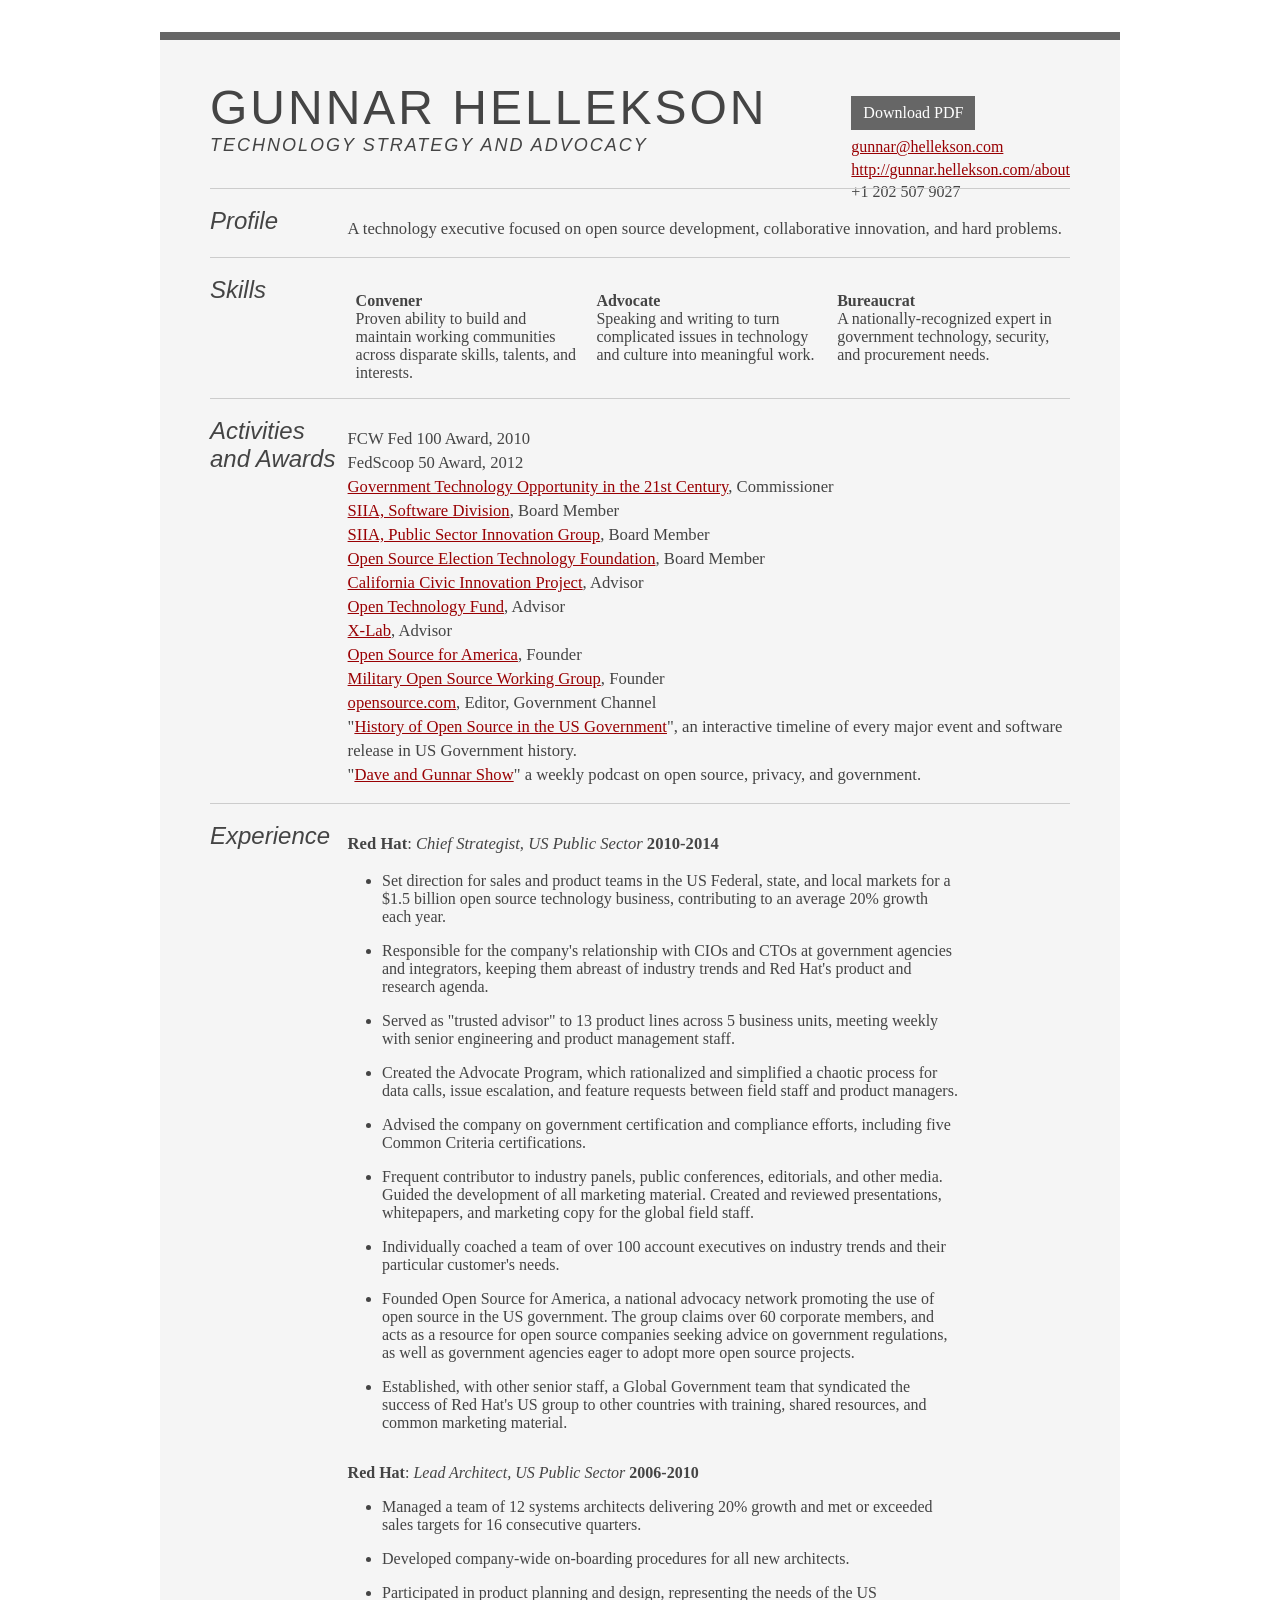
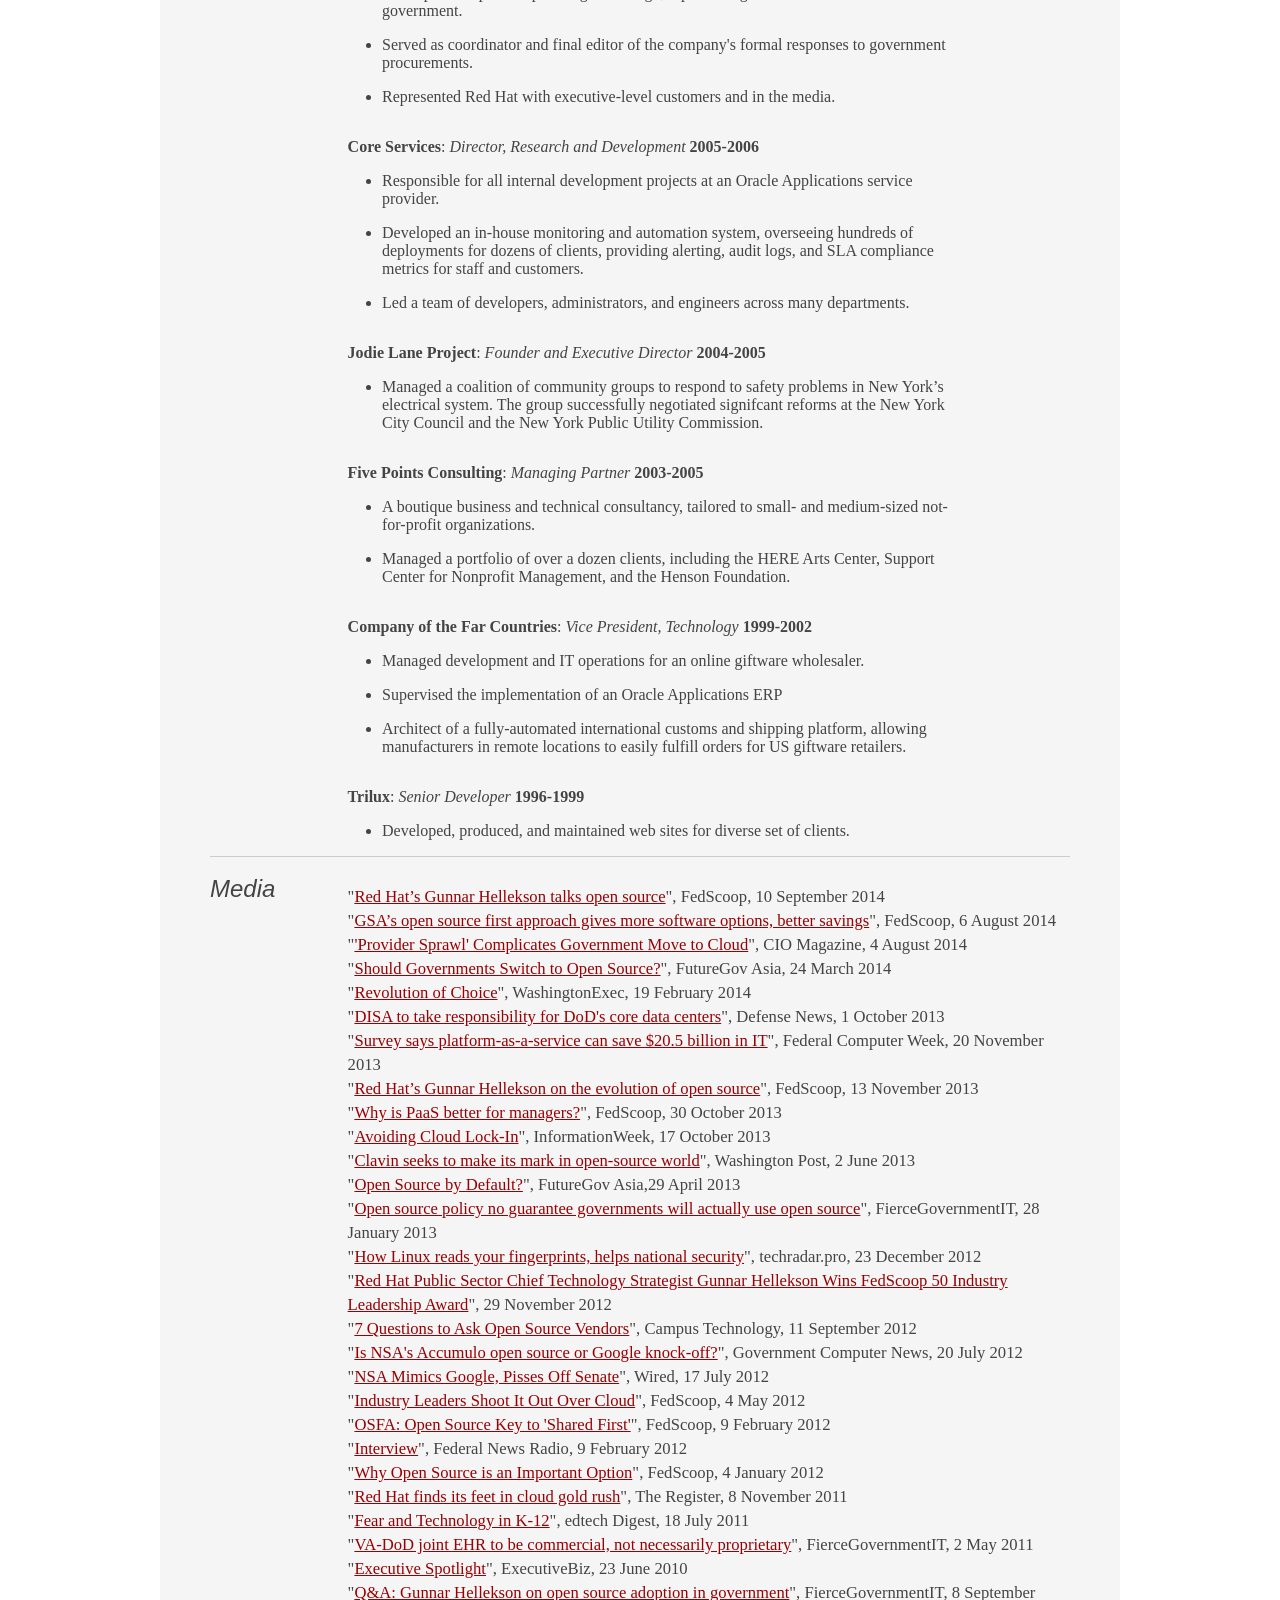
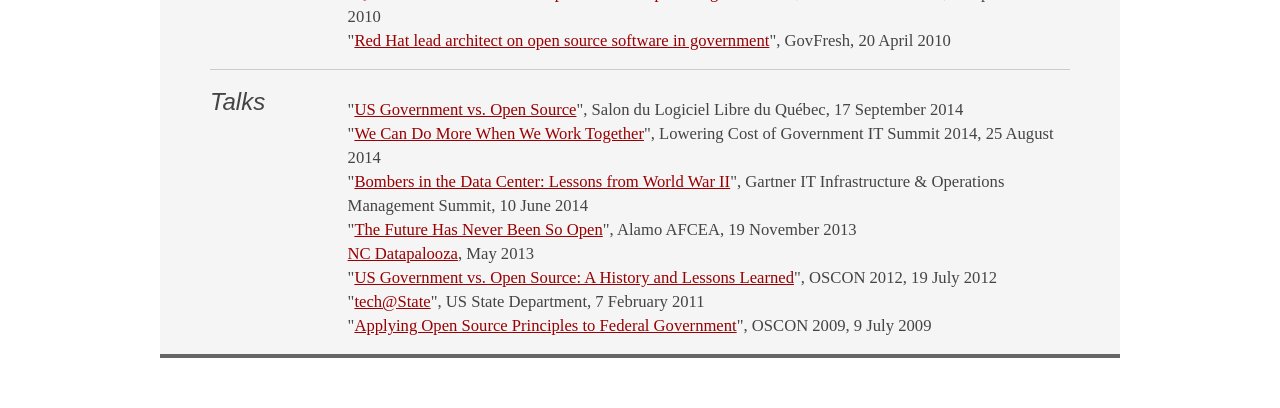
==== commit 02564713: "strike fondness, nobody likes fondness" ====
--- a/gh-resume.html
+++ b/gh-resume.html
@@ -22,7 +22,7 @@
 </blockquote>
 <hr>
 <h3 id="profile">Profile</h3>
-<p>A technology executive with a fondness for open source development, collaborative innovation, and hard problems.</p>
+<p>A technology executive focused on open source development, collaborative innovation, and hard problems.</p>
 <hr>
 <h3 id="skills">Skills</h3>
 <ul>
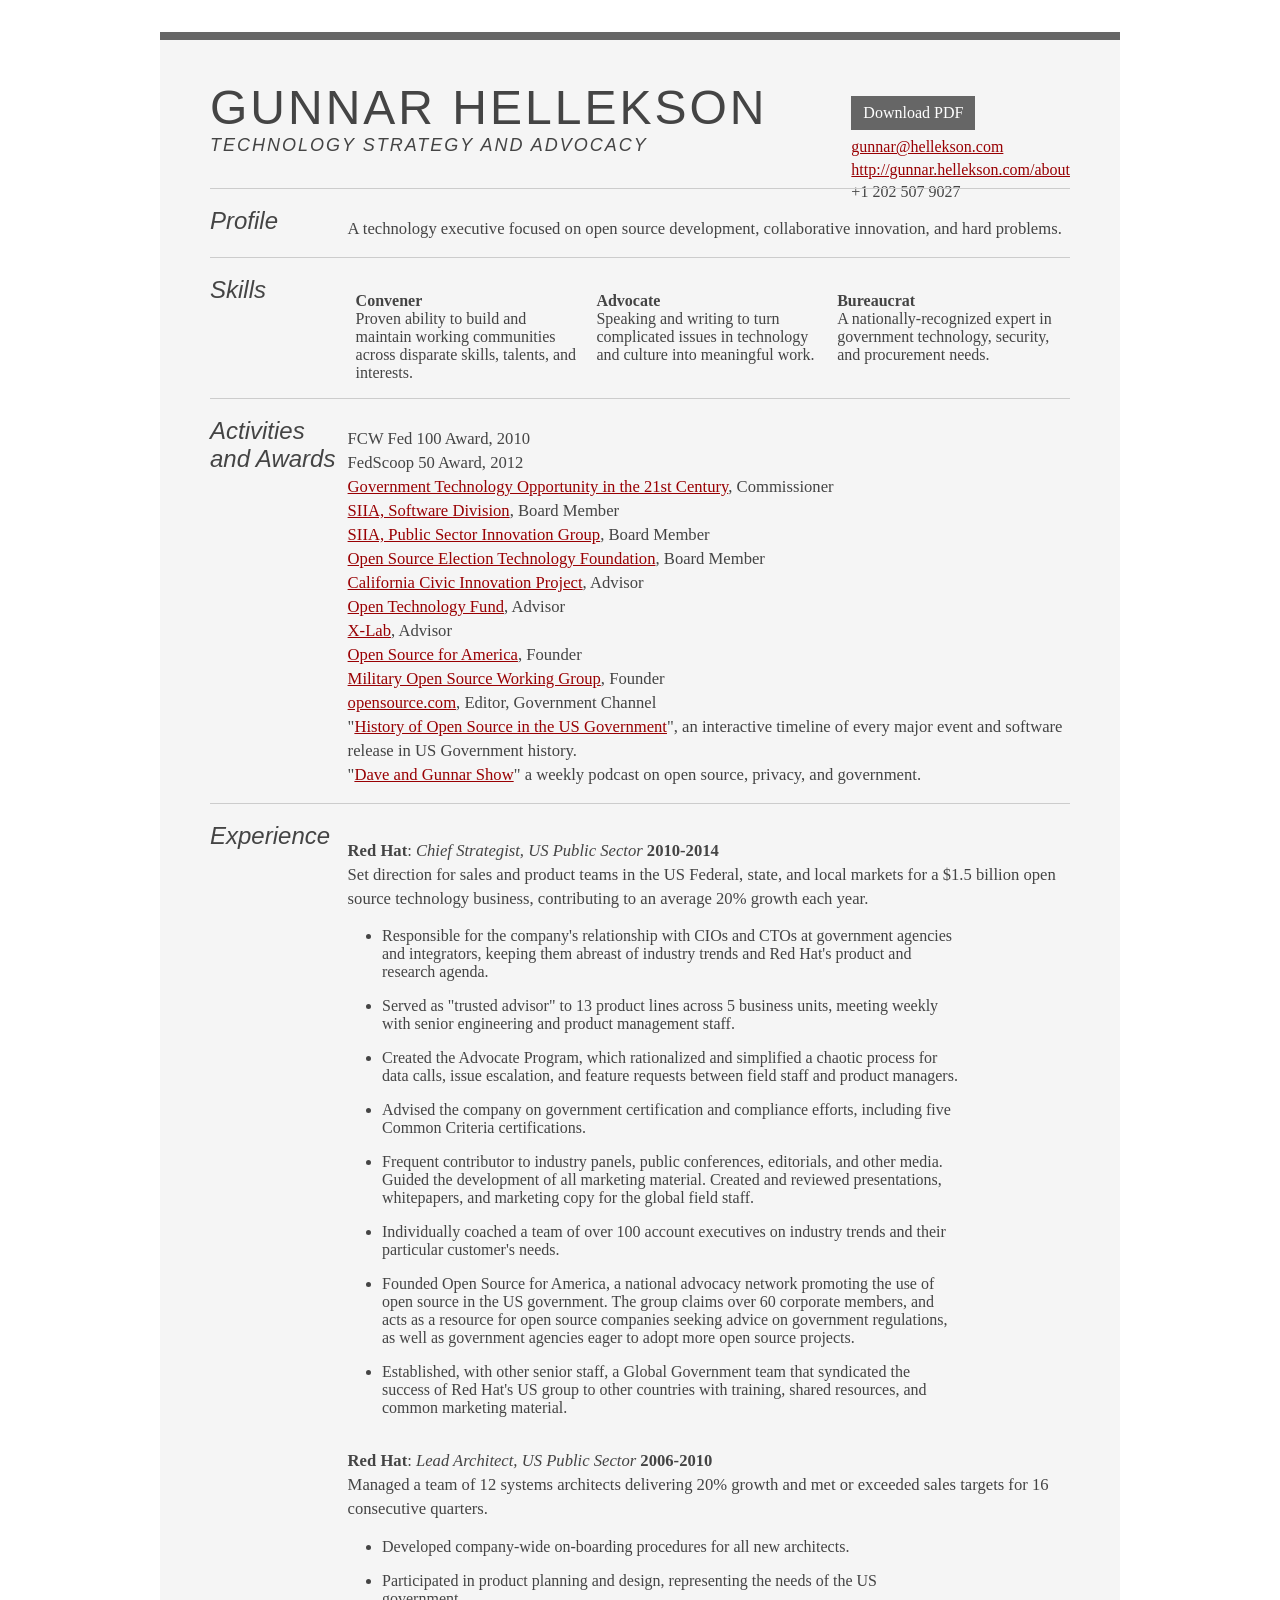
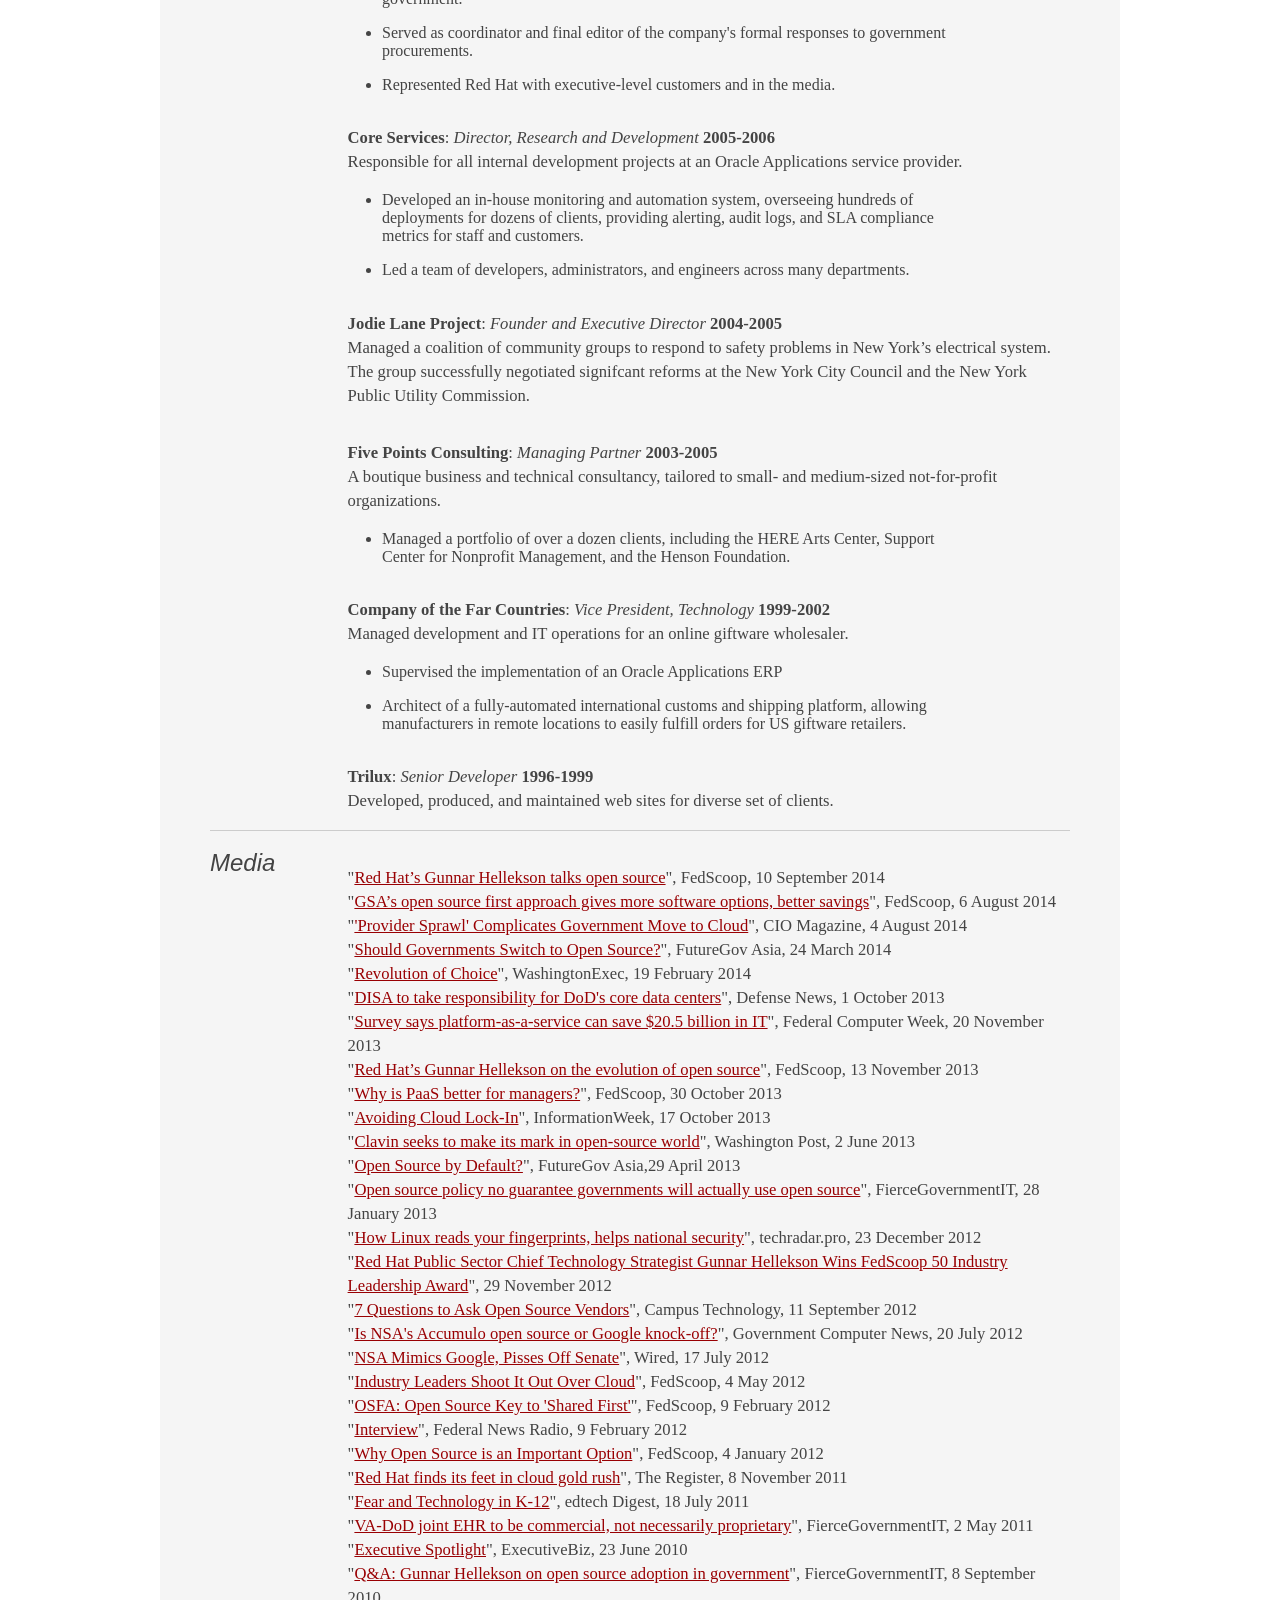
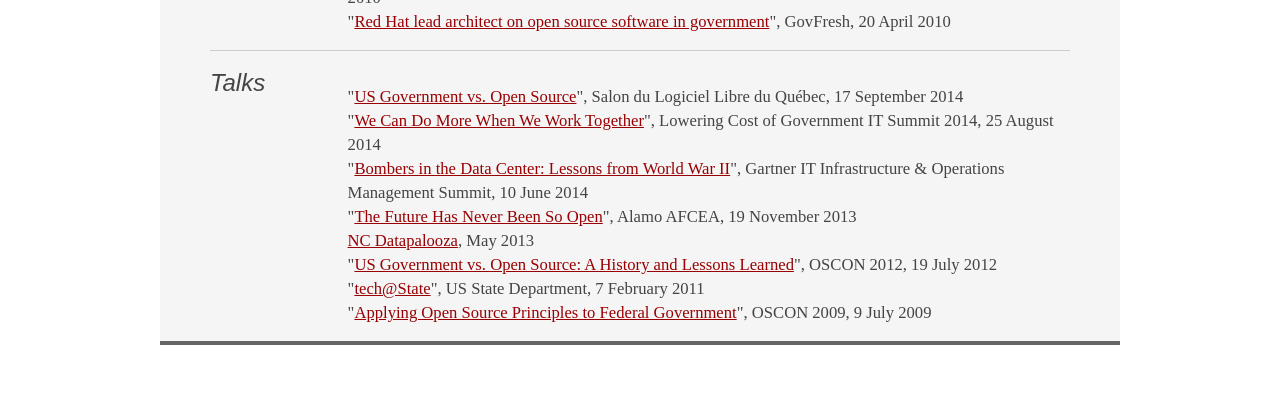
==== commit 574cc966: "first line of experience now handled more lovely" ====
--- a/gh-resume.html
+++ b/gh-resume.html
@@ -6,6 +6,13 @@
 <title>Gunnar Hellekson | Technology Strategy and Advocacy</title>
 <style type="text/css">
 article,aside,details,figcaption,figure,footer,header,hgroup,nav,section,summary{display:block}audio,canvas,video{display:inline-block;*display:inline;*zoom:1}audio:not([controls]){display:none}[hidden]{display:none}html{font-size:100%;-webkit-text-size-adjust:100%;-ms-text-size-adjust:100%}html,button,input,select,textarea{font-family:sans-serif}body{margin:0}a:focus{outline:thin dotted}a:hover,a:active{outline:0}h1{font-size:2em;margin:0.67em 0}h2{font-size:1.5em;margin:0.83em 0}h3{font-size:1.17em;margin:1em 0}h4{font-size:1em;margin:1.33em 0}h5{font-size:0.83em;margin:1.67em 0}h6{font-size:0.75em;margin:2.33em 0}abbr[title]{border-bottom:1px dotted}b,strong{font-weight:bold}blockquote{margin:1em 40px}dfn{font-style:italic}mark{background:#ff0;color:#000}p,pre{margin:1em 0}pre,code,kbd,samp{font-family:monospace,serif;_font-family:'courier new',monospace;font-size:1em}pre{white-space:pre;white-space:pre-wrap;word-wrap:break-word}q{quotes:none}q:before,q:after{content:'';content:none}small{font-size:75%}sub,sup{font-size:75%;line-height:0;position:relative;vertical-align:baseline}sup{top:-0.5em}sub{bottom:-0.25em}dl,menu,ol,ul{margin:1em 0}dd{margin:0 0 0 40px}menu,ol,ul{padding:0 0 0 40px}nav ul,nav ol{list-style:none;list-style-image:none}img{border:0;-ms-interpolation-mode:bicubic}svg:not(:root){overflow:hidden}figure{margin:0}form{margin:0}fieldset{border:1px solid #c0c0c0;margin:0 2px;padding:0.35em 0.625em 0.75em}legend{border:0;padding:0;white-space:normal;*margin-left:-7px}button,input,select,textarea{font-size:100%;margin:0;vertical-align:baseline;*vertical-align:middle}button,input{line-height:normal}button,input[type="button"],input[type="reset"],input[type="submit"]{cursor:pointer;-webkit-appearance:button;*overflow:visible}button[disabled],input[disabled]{cursor:default}input[type="checkbox"],input[type="radio"]{box-sizing:border-box;padding:0;*height:13px;*width:13px}input[type="search"]{-webkit-appearance:textfield;-moz-box-sizing:content-box;-webkit-box-sizing:content-box;box-sizing:content-box}input[type="search"]::-webkit-search-decoration,input[type="search"]::-webkit-search-cancel-button{-webkit-appearance:none}button::-moz-focus-inner,input::-moz-focus-inner{border:0;padding:0}textarea{overflow:auto;vertical-align:top}table{border-collapse:collapse;border-spacing:0}body.pdf{color:#000}body.pdf a{text-decoration:none;color:#000}body.pdf .container{width:1000px;margin:0 auto;padding:0;background:none;border:none;border-width:8px 0 2px 0;text-align:left}body.pdf .resume{position:relative;padding:40px 80px}body.pdf a[href$='.pdf']{display:none}body.pdf h1{letter-spacing:0;margin-top:0;font-size:48px;text-transform:uppercase;font-weight:normal}body.pdf h2{letter-spacing:0;text-transform:uppercase;font-style:italic;font-weight:normal}body.pdf h3{float:left;width:16%;font-style:normal}body.pdf h3~p{float:left;margin-left:16%}body.pdf h3+p{margin-left:inherit;float:left;width:84%}body.pdf blockquote{top:40px;right:50px;position:absolute}body.pdf ul li{width:28%;float:left}body.pdf ul dl{margin:0;padding:0.3em 0 0}body.pdf ul dl dt{font-size:122%;font-weight:normal;margin:0 0 0.75em}body.pdf ul dl dd{padding:0 4em 0 0}body.pdf ol{float:left;width:84%;margin:0.7em 0 0}body.pdf ol li{width:33%;margin:0}body.pdf ol li:nth-child(3n){width:34%}body.pdf ol li:nth-child(1),body.pdf ol li:nth-child(2),body.pdf ol li:nth-child(3){border-top:none}body.pdf dl{margin:0.7em 0 0}body.pdf dl strong{float:right;margin-top:-2em}body.pdf dl em{font-size:130%;font-style:normal}.container:before,.container:after{content:"";display:table}.container:after{clear:both}.container{zoom:1}body{font-family:'Hoefler Text',Times New Roman,Times,serif;color:#444}h1,h2,h3,h4,ul dl dt{font-family:Futura,"Century Gothic",AppleGothic,sans-serif}.container{margin:0 auto;padding:0;background:whiteSmoke;border:solid #666;border-width:8px 0 4px 0;text-align:left}.resume{position:relative;padding:10px 20px}a{color:#990003}a[href$='.pdf']{display:inline-block;background:#666;color:#fff;padding:6px 12px;margin-bottom:6px;text-decoration:none}blockquote{margin:0;padding:0;line-height:1.4em}hr:nth-of-type(1){margin-top:32px}hr{display:block;position:relative;padding:0;margin:18px auto;width:100%;clear:both;border:none;border-top:1px solid #ccc;font-size:1px;line-height:0;overflow:visible;page-break-after:avoid}h1{margin:0;padding:0;font-size:36px;letter-spacing:-1px;font-weight:normal}h2{margin:0;padding:0;font-size:18px;font-style:italic;letter-spacing:-1px;font-weight:normal}h3{margin:0;padding:0 0 0.5em;font-size:150%;font-style:italic;font-weight:normal}h3+p{margin:0.6em 0 16px;padding:0;display:block;font-size:104%;line-height:24px}ul{margin:0;padding:0;list-style:none}ul li{margin:0;padding:0}ul li p{margin:1em 0.5em}ul dl{margin:0.3em 0 0;padding:0;width:100%}ul dl dt{font-size:100%}ul dl dd{margin:0 0 1em;padding:0 2em 0 0;font-size:0.8em;line-height:1.5em}ol{margin:0;padding:0 0 0.75em;width:84%;display:inline-block}ol li{margin:0 0 0 1em;padding:0;width:100%;float:left;list-style:none;line-height:24px;font-size:14px}ol li:nth-child(1){border-top:none}dl{display:inline-block;width:75%;margin:0;padding:0}dl dt{margin:0;padding:0;font-size:140%}dl dd{margin:0 0 1.5em;padding:0;font-size:80%;line-height:1.4em}dl strong{display:block}dl em{display:block;font-size:110%;margin:0.15em 0 0.5em;font-style:bold}#footer{display:none}#footer + p{width:100%;font-size:11px;text-align:center}@media screen and (min-width:37.5em){body{padding:2em 0}blockquote{top:10px;right:50px;position:absolute}h1{margin-top:0.5em}ol{margin:0 0 0 1em}ol li{width:50%;margin:0}ol li:nth-child(1),ol li:nth-child(2){border-top:none}}@media screen and (min-width:57em){.container{width:960px}.resume{position:relative;padding:40px 50px}blockquote{top:40px;right:50px;position:absolute}h1{margin-top:0;font-size:48px;text-transform:uppercase;letter-spacing:3px;font-weight:normal}h2{text-transform:uppercase;font-style:italic;letter-spacing:2px;font-weight:normal}h3{float:left;width:16%}h3~p{float:left;margin-left:16%}h3+p{margin-left:inherit;float:left;width:84%}ul li{width:28%;float:left}ul dl dt{font-size:122%;font-weight:normal;margin-bottom:0.75em}ul dl dd{padding:0 4em 0 0}ol{float:left;width:84%;margin:0.6em 0 0}ol li{width:33%;margin:0}ol li:nth-child(3n){width:34%}ol li:nth-child(1),ol li:nth-child(2),ol li:nth-child(3){border-top:none}dl{margin:0.5em 0 0}dl strong{float:right;margin-top:-2em}dl em{font-size:130%;font-style:normal}}
+h3#experience ~ p { 
+  margin-top: 1em;
+  padding: 0;
+  display: block;
+  font-size: 104%;
+  line-height: 24px;
+}
 h3#experience ~ p + ul {margin-left:20%; margin-bottom: 1em; list-style-type:initial; }
 h3#experience ~ p + ul li { margin-bottom: 1em; float:auto; width: 84%; }
 </style>
@@ -38,9 +45,8 @@
 <p>FCW Fed 100 Award, 2010<br>FedScoop 50 Award, 2012<br><a href="http://www.techamericafoundation.org/gto21">Government Technology Opportunity in the 21st Century</a>, Commissioner<br><a href="http://www.siia.net/">SIIA, Software Division</a>, Board Member<br><a href="http://www.siia.net/index.php?option=com_content&amp;view=article&amp;id=967:siia-public-sector-innovation-group-where-innovation-meets-government&amp;catid=344:public-sector-innovation-group&amp;Itemid=1013">SIIA, Public Sector Innovation Group</a>, Board Member<br><a href="http://www.osetfoundation.org/">Open Source Election Technology Foundation</a>, Board Member<br><a href="http://ccip.newamerica.net/">California Civic Innovation Project</a>, Advisor<br><a href="https://www.opentechfund.org/">Open Technology Fund</a>, Advisor<br><a href="http://newamerica.org/x-lab/about-x-lab/">X-Lab</a>, Advisor<br><a href="http://opensourceforamerica.org/">Open Source for America</a>, Founder<br><a href="http://mil-oss.org/">Military Open Source Working Group</a>, Founder<br><a href="http://opensource.com/government">opensource.com</a>, Editor, Government Channel<br>&quot;<a href="http://gov-oss.org/">History of Open Source in the US Government</a>&quot;, an interactive timeline of every major event and software release in US Government history.<br>&quot;<a href="http://dgshow.org/">Dave and Gunnar Show</a>&quot; a weekly podcast on open source, privacy, and government.</p>
 <hr>
 <h3 id="experience">Experience</h3>
-<p><strong>Red Hat</strong>: <em>Chief Strategist, US Public Sector</em> <strong>2010-2014</strong></p>
+<p><strong>Red Hat</strong>: <em>Chief Strategist, US Public Sector</em> <strong>2010-2014</strong><br>  Set direction for sales and product teams in the US Federal, state, and local markets for a $1.5 billion open source technology business, contributing to an average 20% growth each year.</p>
 <ul>
-<li>Set direction for sales and product teams in the US Federal, state, and local markets for a $1.5 billion open source technology business, contributing to an average 20% growth each year.</li>
 <li>Responsible for the company&#39;s relationship with CIOs and CTOs at government agencies and integrators, keeping them abreast of industry trends and Red Hat&#39;s product and research agenda.</li>
 <li>Served as &quot;trusted advisor&quot; to 13 product lines across 5 business units, meeting weekly with senior engineering and product management staff.</li>
 <li>Created the Advocate Program, which rationalized and simplified a chaotic process for data calls, issue escalation, and feature requests between field staff and product managers. </li>
@@ -50,39 +56,29 @@
 <li>Founded Open Source for America, a national advocacy network promoting the use of open source in the US government. The group claims over 60 corporate members, and acts as a resource for open source companies seeking advice on government regulations, as well as government agencies eager to adopt more open source projects.</li>
 <li>Established, with other senior staff, a Global Government team that syndicated the success of Red Hat&#39;s US group to other countries with training, shared resources, and common marketing material.</li>
 </ul>
-<p><strong>Red Hat</strong>: <em>Lead Architect, US Public Sector</em> <strong>2006-2010</strong></p>
+<p><strong>Red Hat</strong>: <em>Lead Architect, US Public Sector</em> <strong>2006-2010</strong><br>  Managed a team of 12 systems architects delivering 20% growth and met or exceeded sales targets for 16 consecutive quarters.</p>
 <ul>
-<li>Managed a team of 12 systems architects delivering 20% growth and met or exceeded sales targets for 16 consecutive quarters.</li>
 <li>Developed company-wide on-boarding procedures for all new architects.</li>
 <li>Participated in product planning and design, representing the needs of the US government.</li>
 <li>Served as coordinator and final editor of the company&#39;s formal responses to government procurements.</li>
 <li>Represented Red Hat with executive-level customers and in the media.</li>
 </ul>
-<p><strong>Core Services</strong>: <em>Director, Research and Development</em> <strong>2005-2006</strong></p>
+<p><strong>Core Services</strong>: <em>Director, Research and Development</em> <strong>2005-2006</strong><br>  Responsible for all internal development projects at an Oracle Applications service provider. </p>
 <ul>
-<li>Responsible for all internal development projects at an Oracle Applications service provider. </li>
 <li>Developed an in-house monitoring and automation system, overseeing hundreds of deployments for dozens of clients, providing alerting, audit logs, and SLA compliance metrics for staff and customers.</li>
 <li>Led a team of developers, administrators, and engineers across many departments.</li>
 </ul>
-<p><strong>Jodie Lane Project</strong>: <em>Founder and Executive Director</em> <strong>2004-2005</strong></p>
+<p><strong>Jodie Lane Project</strong>: <em>Founder and Executive Director</em> <strong>2004-2005</strong><br>  Managed a coalition of community groups to respond to safety problems in New York’s electrical system. The group successfully negotiated signifcant reforms at the New York City Council and the New York Public Utility Commission.</p>
+<p><strong>Five Points Consulting</strong>: <em>Managing Partner</em> <strong>2003-2005</strong><br>  A boutique business and technical consultancy, tailored to small- and medium-sized not-for-profit organizations.</p>
 <ul>
-<li>Managed a coalition of community groups to respond to safety problems in New York’s electrical system. The group successfully negotiated signifcant reforms at the New York City Council and the New York Public Utility Commission.</li>
-</ul>
-<p><strong>Five Points Consulting</strong>: <em>Managing Partner</em> <strong>2003-2005</strong></p>
-<ul>
-<li>A boutique business and technical consultancy, tailored to small- and medium-sized not-for-profit organizations.</li>
 <li>Managed a portfolio of over a dozen clients, including the HERE Arts Center, Support Center for Nonprofit Management, and the Henson Foundation.</li>
 </ul>
-<p><strong>Company of the Far Countries</strong>: <em>Vice President, Technology</em> <strong>1999-2002</strong></p>
+<p><strong>Company of the Far Countries</strong>: <em>Vice President, Technology</em> <strong>1999-2002</strong><br>  Managed development and IT operations for an online giftware wholesaler.</p>
 <ul>
-<li>Managed development and IT operations for an online giftware wholesaler.</li>
 <li>Supervised the implementation of an Oracle Applications ERP</li>
 <li>Architect of a fully-automated international customs and shipping platform, allowing manufacturers in remote locations to easily fulfill orders for US giftware retailers.</li>
 </ul>
-<p><strong>Trilux</strong>: <em>Senior Developer</em> <strong>1996-1999</strong></p>
-<ul>
-<li>Developed, produced, and maintained web sites for diverse set of clients.</li>
-</ul>
+<p><strong>Trilux</strong>: <em>Senior Developer</em> <strong>1996-1999</strong><br>  Developed, produced, and maintained web sites for diverse set of clients.</p>
 <hr>
 <h3 id="media">Media</h3>
 <p>&quot;<a href="http://fedscoop.com/red-hats-gunnar-hellekson-talks-open-source/">Red Hat’s Gunnar Hellekson talks open source</a>&quot;, FedScoop, 10 September 2014<br>&quot;<a href="http://fedscoop.com/gsas-open-source-approach/">GSA’s open source first approach gives more software options, better savings</a>&quot;, FedScoop, 6 August 2014<br>&quot;<a href="http://www.cio.com/article/2459518/government-use-of-it/provider-sprawl-complicates-government-move-to-cloud.html">&#39;Provider Sprawl&#39; Complicates Government Move to Cloud</a>&quot;, CIO Magazine, 4 August 2014<br>&quot;<a href="http://www.futuregov.asia/articles/2014/mar/24/should-governments-switch-open-source/">Should Governments Switch to Open Source?</a>&quot;, FutureGov Asia, 24 March 2014<br>&quot;<a href="http://www.washingtonexec.com/2014/02/revolution-choice-red-hats-gunnar-hellekson-discusses-open-source-technology/">Revolution of Choice</a>&quot;, WashingtonExec, 19 February 2014<br>&quot;<a href="http://www.defensenews.com/apps/pbcs.dll/article?AID=2013310010020">DISA to take responsibility for DoD&#39;s core data centers</a>&quot;, Defense News, 1 October 2013<br>&quot;<a href="http://fcw.com/articles/2013/11/20/critical-read-meritalk.aspx">Survey says platform-as-a-service can save $20.5 billion in IT</a>&quot;, Federal Computer Week, 20 November 2013<br>&quot;<a href="http://fedscoop.com/red-hats-gunnar-hellekson/">Red Hat’s Gunnar Hellekson on the evolution of open source</a>&quot;, FedScoop, 13 November 2013<br>&quot;<a href="http://fedscoop.com/paas-better-managers/">Why is PaaS better for managers?</a>&quot;, FedScoop, 30 October 2013<br>&quot;<a href="http://www.informationweek.com/cloud/avoiding-cloud-lock-in/d/d-id/1111982?">Avoiding Cloud Lock-In</a>&quot;, InformationWeek, 17 October 2013<br>&quot;<a href="http://www.washingtonpost.com/business/on-it/clavin-seeks-to-make-its-mark-in-open-source-world/2013/06/02/07e8628a-bda4-11e2-97d4-a479289a31f9_story.html">Clavin seeks to make its mark in open-source world</a>&quot;, Washington Post, 2 June 2013<br>&quot;<a href="http://www.futuregov.asia/articles/2013/apr/29/open-source-default/">Open Source by Default?</a>&quot;, FutureGov Asia,29 April 2013<br>&quot;<a href="http://www.fiercegovernmentit.com/story/open-source-policy-no-guarantee-governments-will-actually-use-open-source/2013-01-27">Open source policy no guarantee governments will actually use open source</a>&quot;, FierceGovernmentIT, 28 January 2013<br>&quot;<a href="http://www.techradar.com/us/news/software/operating-systems/how-linux-reads-your-fingerprints-helps-national-security-1118694">How Linux reads your fingerprints, helps national security</a>&quot;, techradar.pro, 23 December 2012<br>&quot;<a href="http://www.redhat.com/en/about/blog/red-hats-gunnar-hellekson-wins-fedscoop-50-industry-leadership-award">Red Hat Public Sector Chief Technology Strategist Gunnar Hellekson Wins FedScoop 50 Industry Leadership Award</a>&quot;, 29 November 2012<br>&quot;<a href="http://campustechnology.com/Articles/2012/09/11/7-Questions-to-Ask-Open-Source-Vendors.aspx">7 Questions to Ask Open Source Vendors</a>&quot;, Campus Technology, 11 September 2012<br>&quot;<a href="http://gcn.com/articles/2012/07/20/senate-bill-to-bar-dod-from-nsa-developed-accumulo.aspx">Is NSA&#39;s Accumulo open source or Google knock-off?</a>&quot;, Government Computer News, 20 July 2012<br>&quot;<a href="http://www.wired.com/2012/07/nsa-accumulo-google-bigtable/">NSA Mimics Google, Pisses Off Senate</a>&quot;, Wired, 17 July 2012<br>&quot;<a href="http://fedscoop.com/industry-leaders-shoot-it-out-over-cloud/">Industry Leaders Shoot It Out Over Cloud</a>&quot;, FedScoop, 4 May 2012<br>&quot;<a href="http://fedscoop.com/osfa-open-source-is-fundamental-to-shared-first/">OSFA: Open Source Key to &#39;Shared First&#39;</a>&quot;, FedScoop, 9 February 2012<br>&quot;<a href="http://www.federalnewsradio.com/245/2741318/Red-Hats-Gunnar-Hellekson-on-virtualization-and-the-subscription-model">Interview</a>&quot;, Federal News Radio, 9 February 2012<br>&quot;<a href="http://fedscoop.com/why-open-source-is-an-important-option/">Why Open Source is an Important Option</a>&quot;, FedScoop, 4 January 2012<br>&quot;<a href="http://www.theregister.co.uk/2011/11/08/opening_up_the_cloud/">Red Hat finds its feet in cloud gold rush</a>&quot;, The Register, 8 November 2011<br>&quot;<a href="http://edtechdigest.wordpress.com/2011/07/18/interview-gunnar-hellekson-fear-and-technology-in-k-12/">Fear and Technology in K-12</a>&quot;, edtech Digest, 18 July 2011<br>&quot;<a href="http://www.fiercegovernmentit.com/story/va-dod-joint-ehr-be-commercial-not-necessarily-proprietary/2011-05-02">VA-DoD joint EHR to be commercial, not necessarily proprietary</a>&quot;, FierceGovernmentIT, 2 May 2011<br>&quot;<a href="http://blog.executivebiz.com/2010/06/executive-spotlight-gunnar-hellekson-of-red-hat-u-s-public-sector/">Executive Spotlight</a>&quot;, ExecutiveBiz, 23 June 2010<br>&quot;<a href="http://www.fiercegovernmentit.com/story/q-gunnar-hellekson-open-source-adoption-government/2010-09-08">Q&amp;A: Gunnar Hellekson on open source adoption in government</a>&quot;, FierceGovernmentIT, 8 September 2010<br>&quot;<a href="http://govfresh.com/2010/04/red-hat-lead-architect-on-open-source-software-in-government/">Red Hat lead architect on open source software in government</a>&quot;, GovFresh, 20 April 2010</p>
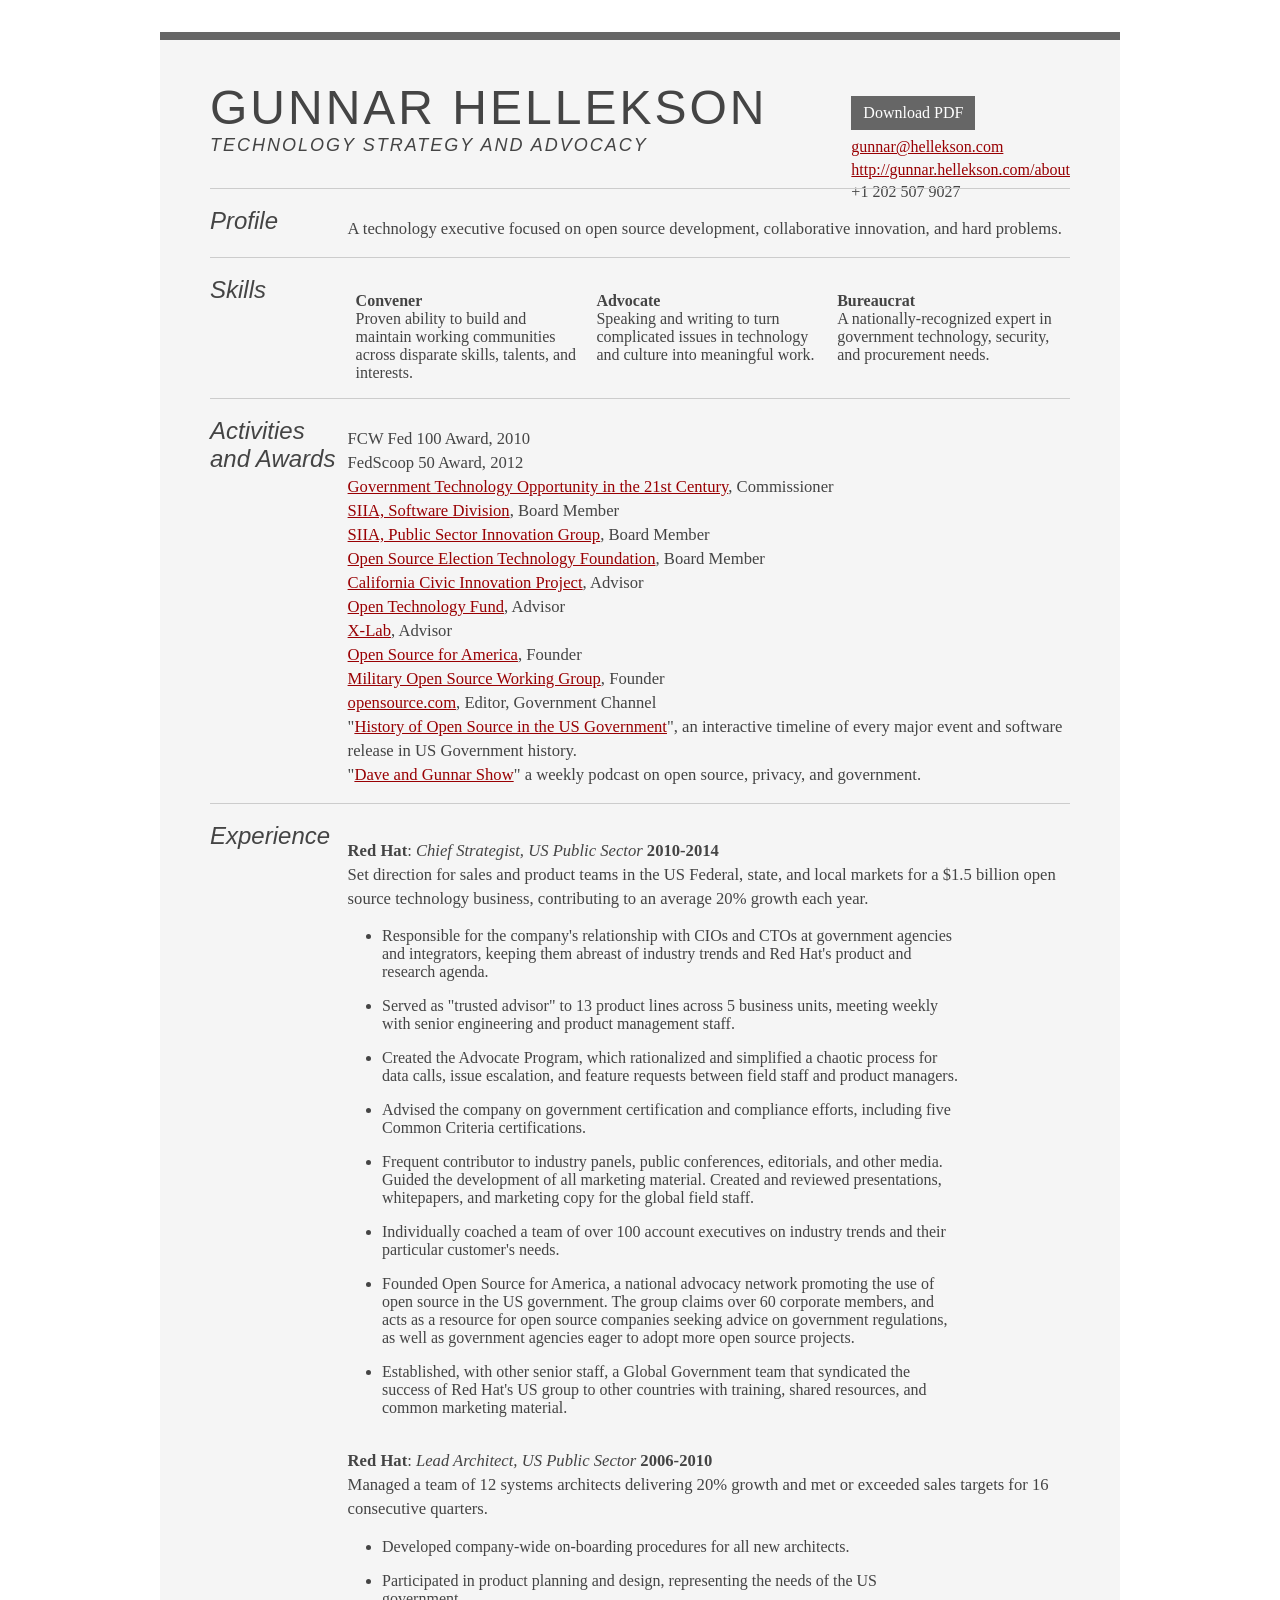
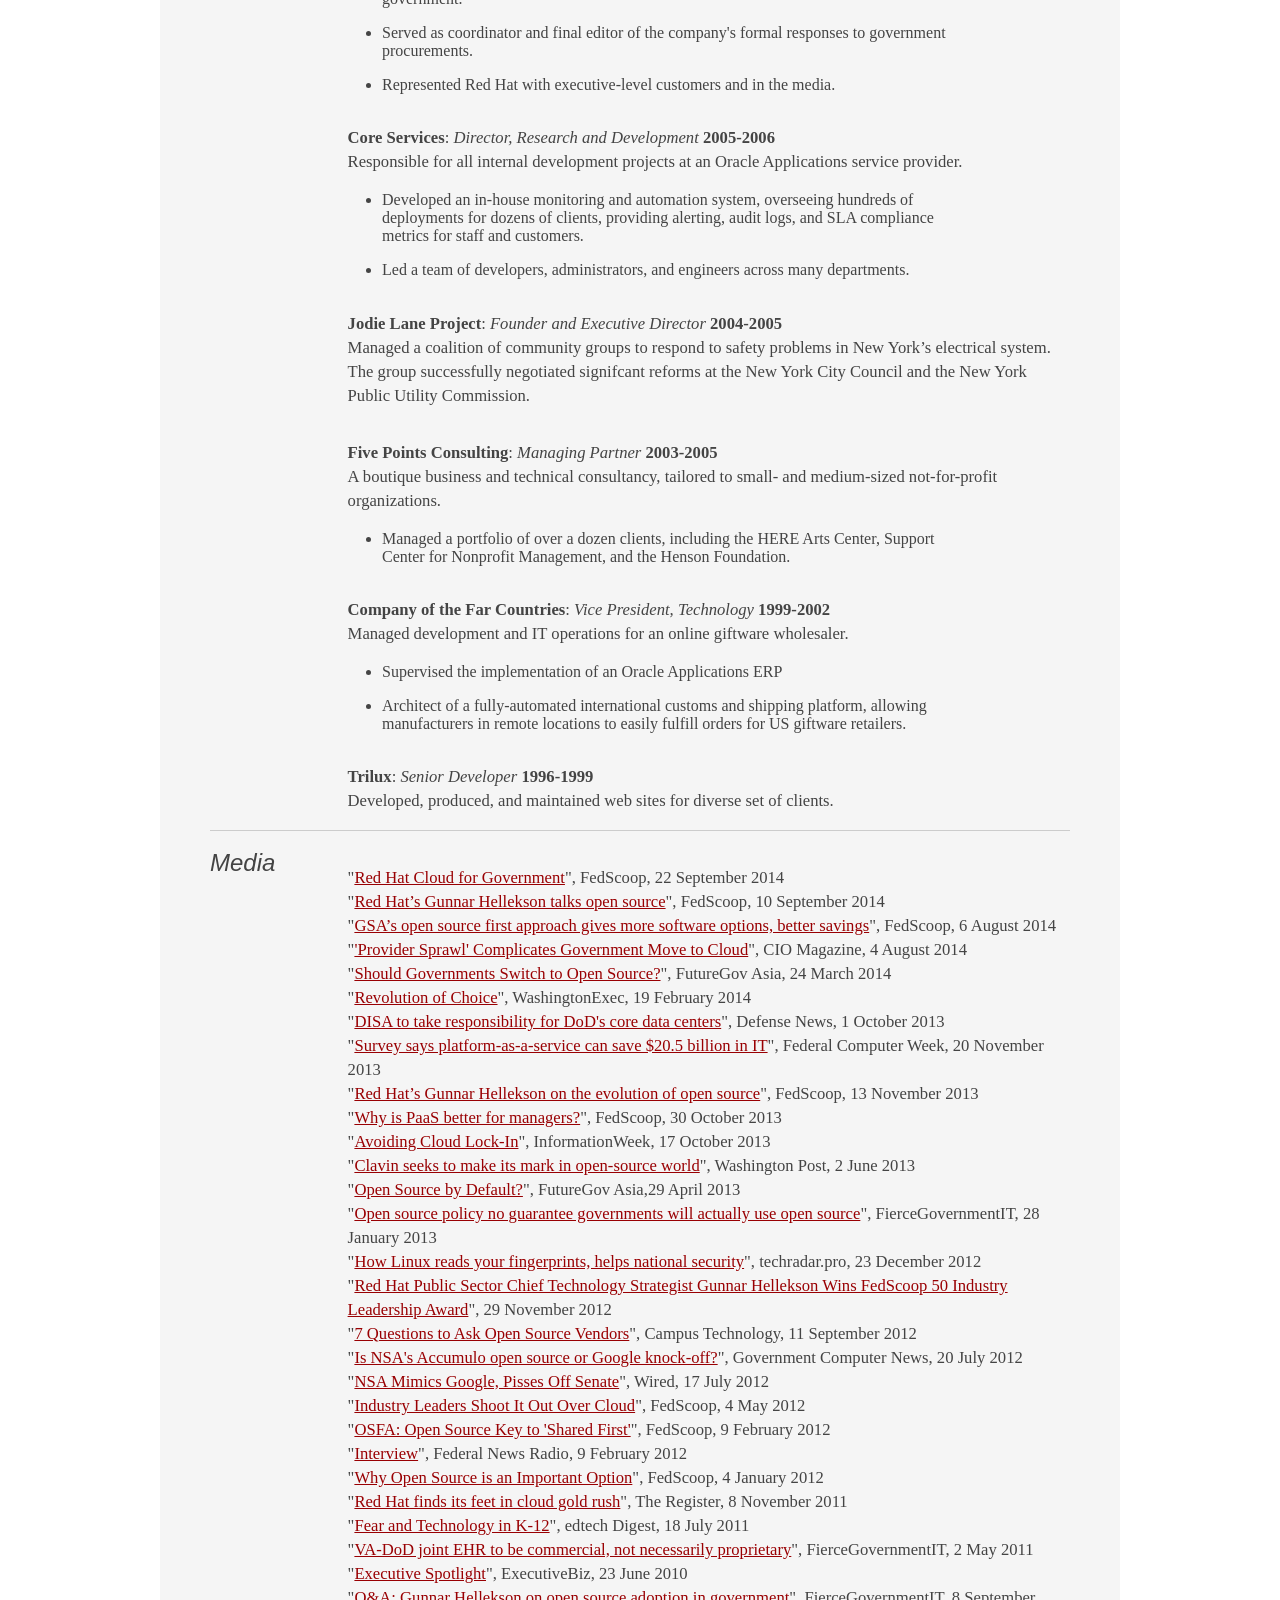
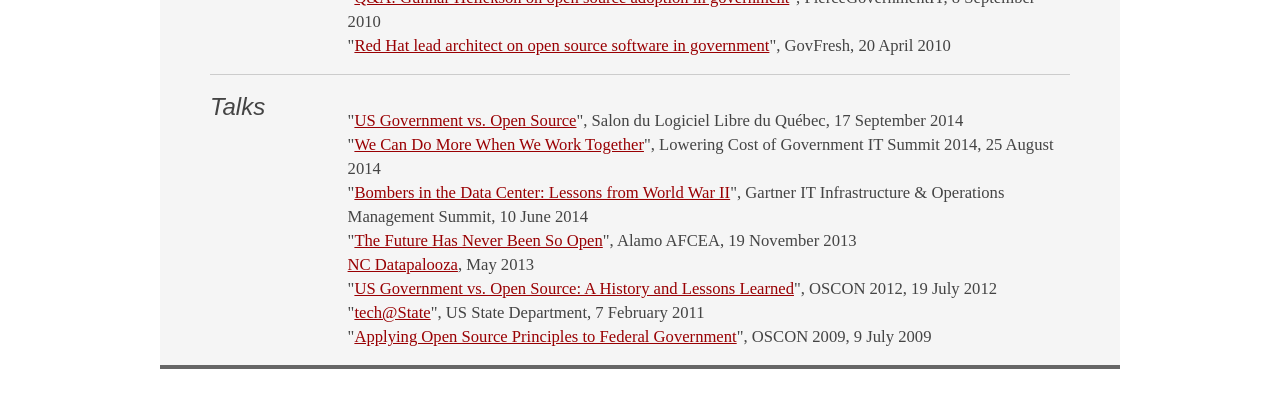
==== commit c48ca559: "added RHC4G FedScoop article" ====
--- a/gh-resume.html
+++ b/gh-resume.html
@@ -81,7 +81,7 @@
 <p><strong>Trilux</strong>: <em>Senior Developer</em> <strong>1996-1999</strong><br>  Developed, produced, and maintained web sites for diverse set of clients.</p>
 <hr>
 <h3 id="media">Media</h3>
-<p>&quot;<a href="http://fedscoop.com/red-hats-gunnar-hellekson-talks-open-source/">Red Hat’s Gunnar Hellekson talks open source</a>&quot;, FedScoop, 10 September 2014<br>&quot;<a href="http://fedscoop.com/gsas-open-source-approach/">GSA’s open source first approach gives more software options, better savings</a>&quot;, FedScoop, 6 August 2014<br>&quot;<a href="http://www.cio.com/article/2459518/government-use-of-it/provider-sprawl-complicates-government-move-to-cloud.html">&#39;Provider Sprawl&#39; Complicates Government Move to Cloud</a>&quot;, CIO Magazine, 4 August 2014<br>&quot;<a href="http://www.futuregov.asia/articles/2014/mar/24/should-governments-switch-open-source/">Should Governments Switch to Open Source?</a>&quot;, FutureGov Asia, 24 March 2014<br>&quot;<a href="http://www.washingtonexec.com/2014/02/revolution-choice-red-hats-gunnar-hellekson-discusses-open-source-technology/">Revolution of Choice</a>&quot;, WashingtonExec, 19 February 2014<br>&quot;<a href="http://www.defensenews.com/apps/pbcs.dll/article?AID=2013310010020">DISA to take responsibility for DoD&#39;s core data centers</a>&quot;, Defense News, 1 October 2013<br>&quot;<a href="http://fcw.com/articles/2013/11/20/critical-read-meritalk.aspx">Survey says platform-as-a-service can save $20.5 billion in IT</a>&quot;, Federal Computer Week, 20 November 2013<br>&quot;<a href="http://fedscoop.com/red-hats-gunnar-hellekson/">Red Hat’s Gunnar Hellekson on the evolution of open source</a>&quot;, FedScoop, 13 November 2013<br>&quot;<a href="http://fedscoop.com/paas-better-managers/">Why is PaaS better for managers?</a>&quot;, FedScoop, 30 October 2013<br>&quot;<a href="http://www.informationweek.com/cloud/avoiding-cloud-lock-in/d/d-id/1111982?">Avoiding Cloud Lock-In</a>&quot;, InformationWeek, 17 October 2013<br>&quot;<a href="http://www.washingtonpost.com/business/on-it/clavin-seeks-to-make-its-mark-in-open-source-world/2013/06/02/07e8628a-bda4-11e2-97d4-a479289a31f9_story.html">Clavin seeks to make its mark in open-source world</a>&quot;, Washington Post, 2 June 2013<br>&quot;<a href="http://www.futuregov.asia/articles/2013/apr/29/open-source-default/">Open Source by Default?</a>&quot;, FutureGov Asia,29 April 2013<br>&quot;<a href="http://www.fiercegovernmentit.com/story/open-source-policy-no-guarantee-governments-will-actually-use-open-source/2013-01-27">Open source policy no guarantee governments will actually use open source</a>&quot;, FierceGovernmentIT, 28 January 2013<br>&quot;<a href="http://www.techradar.com/us/news/software/operating-systems/how-linux-reads-your-fingerprints-helps-national-security-1118694">How Linux reads your fingerprints, helps national security</a>&quot;, techradar.pro, 23 December 2012<br>&quot;<a href="http://www.redhat.com/en/about/blog/red-hats-gunnar-hellekson-wins-fedscoop-50-industry-leadership-award">Red Hat Public Sector Chief Technology Strategist Gunnar Hellekson Wins FedScoop 50 Industry Leadership Award</a>&quot;, 29 November 2012<br>&quot;<a href="http://campustechnology.com/Articles/2012/09/11/7-Questions-to-Ask-Open-Source-Vendors.aspx">7 Questions to Ask Open Source Vendors</a>&quot;, Campus Technology, 11 September 2012<br>&quot;<a href="http://gcn.com/articles/2012/07/20/senate-bill-to-bar-dod-from-nsa-developed-accumulo.aspx">Is NSA&#39;s Accumulo open source or Google knock-off?</a>&quot;, Government Computer News, 20 July 2012<br>&quot;<a href="http://www.wired.com/2012/07/nsa-accumulo-google-bigtable/">NSA Mimics Google, Pisses Off Senate</a>&quot;, Wired, 17 July 2012<br>&quot;<a href="http://fedscoop.com/industry-leaders-shoot-it-out-over-cloud/">Industry Leaders Shoot It Out Over Cloud</a>&quot;, FedScoop, 4 May 2012<br>&quot;<a href="http://fedscoop.com/osfa-open-source-is-fundamental-to-shared-first/">OSFA: Open Source Key to &#39;Shared First&#39;</a>&quot;, FedScoop, 9 February 2012<br>&quot;<a href="http://www.federalnewsradio.com/245/2741318/Red-Hats-Gunnar-Hellekson-on-virtualization-and-the-subscription-model">Interview</a>&quot;, Federal News Radio, 9 February 2012<br>&quot;<a href="http://fedscoop.com/why-open-source-is-an-important-option/">Why Open Source is an Important Option</a>&quot;, FedScoop, 4 January 2012<br>&quot;<a href="http://www.theregister.co.uk/2011/11/08/opening_up_the_cloud/">Red Hat finds its feet in cloud gold rush</a>&quot;, The Register, 8 November 2011<br>&quot;<a href="http://edtechdigest.wordpress.com/2011/07/18/interview-gunnar-hellekson-fear-and-technology-in-k-12/">Fear and Technology in K-12</a>&quot;, edtech Digest, 18 July 2011<br>&quot;<a href="http://www.fiercegovernmentit.com/story/va-dod-joint-ehr-be-commercial-not-necessarily-proprietary/2011-05-02">VA-DoD joint EHR to be commercial, not necessarily proprietary</a>&quot;, FierceGovernmentIT, 2 May 2011<br>&quot;<a href="http://blog.executivebiz.com/2010/06/executive-spotlight-gunnar-hellekson-of-red-hat-u-s-public-sector/">Executive Spotlight</a>&quot;, ExecutiveBiz, 23 June 2010<br>&quot;<a href="http://www.fiercegovernmentit.com/story/q-gunnar-hellekson-open-source-adoption-government/2010-09-08">Q&amp;A: Gunnar Hellekson on open source adoption in government</a>&quot;, FierceGovernmentIT, 8 September 2010<br>&quot;<a href="http://govfresh.com/2010/04/red-hat-lead-architect-on-open-source-software-in-government/">Red Hat lead architect on open source software in government</a>&quot;, GovFresh, 20 April 2010</p>
+<p>&quot;<a href="http://fedscoop.com/red-hat-cloud-for-government/">Red Hat Cloud for Government</a>&quot;, FedScoop, 22 September 2014<br>&quot;<a href="http://fedscoop.com/red-hats-gunnar-hellekson-talks-open-source/">Red Hat’s Gunnar Hellekson talks open source</a>&quot;, FedScoop, 10 September 2014<br>&quot;<a href="http://fedscoop.com/gsas-open-source-approach/">GSA’s open source first approach gives more software options, better savings</a>&quot;, FedScoop, 6 August 2014<br>&quot;<a href="http://www.cio.com/article/2459518/government-use-of-it/provider-sprawl-complicates-government-move-to-cloud.html">&#39;Provider Sprawl&#39; Complicates Government Move to Cloud</a>&quot;, CIO Magazine, 4 August 2014<br>&quot;<a href="http://www.futuregov.asia/articles/2014/mar/24/should-governments-switch-open-source/">Should Governments Switch to Open Source?</a>&quot;, FutureGov Asia, 24 March 2014<br>&quot;<a href="http://www.washingtonexec.com/2014/02/revolution-choice-red-hats-gunnar-hellekson-discusses-open-source-technology/">Revolution of Choice</a>&quot;, WashingtonExec, 19 February 2014<br>&quot;<a href="http://www.defensenews.com/apps/pbcs.dll/article?AID=2013310010020">DISA to take responsibility for DoD&#39;s core data centers</a>&quot;, Defense News, 1 October 2013<br>&quot;<a href="http://fcw.com/articles/2013/11/20/critical-read-meritalk.aspx">Survey says platform-as-a-service can save $20.5 billion in IT</a>&quot;, Federal Computer Week, 20 November 2013<br>&quot;<a href="http://fedscoop.com/red-hats-gunnar-hellekson/">Red Hat’s Gunnar Hellekson on the evolution of open source</a>&quot;, FedScoop, 13 November 2013<br>&quot;<a href="http://fedscoop.com/paas-better-managers/">Why is PaaS better for managers?</a>&quot;, FedScoop, 30 October 2013<br>&quot;<a href="http://www.informationweek.com/cloud/avoiding-cloud-lock-in/d/d-id/1111982?">Avoiding Cloud Lock-In</a>&quot;, InformationWeek, 17 October 2013<br>&quot;<a href="http://www.washingtonpost.com/business/on-it/clavin-seeks-to-make-its-mark-in-open-source-world/2013/06/02/07e8628a-bda4-11e2-97d4-a479289a31f9_story.html">Clavin seeks to make its mark in open-source world</a>&quot;, Washington Post, 2 June 2013<br>&quot;<a href="http://www.futuregov.asia/articles/2013/apr/29/open-source-default/">Open Source by Default?</a>&quot;, FutureGov Asia,29 April 2013<br>&quot;<a href="http://www.fiercegovernmentit.com/story/open-source-policy-no-guarantee-governments-will-actually-use-open-source/2013-01-27">Open source policy no guarantee governments will actually use open source</a>&quot;, FierceGovernmentIT, 28 January 2013<br>&quot;<a href="http://www.techradar.com/us/news/software/operating-systems/how-linux-reads-your-fingerprints-helps-national-security-1118694">How Linux reads your fingerprints, helps national security</a>&quot;, techradar.pro, 23 December 2012<br>&quot;<a href="http://www.redhat.com/en/about/blog/red-hats-gunnar-hellekson-wins-fedscoop-50-industry-leadership-award">Red Hat Public Sector Chief Technology Strategist Gunnar Hellekson Wins FedScoop 50 Industry Leadership Award</a>&quot;, 29 November 2012<br>&quot;<a href="http://campustechnology.com/Articles/2012/09/11/7-Questions-to-Ask-Open-Source-Vendors.aspx">7 Questions to Ask Open Source Vendors</a>&quot;, Campus Technology, 11 September 2012<br>&quot;<a href="http://gcn.com/articles/2012/07/20/senate-bill-to-bar-dod-from-nsa-developed-accumulo.aspx">Is NSA&#39;s Accumulo open source or Google knock-off?</a>&quot;, Government Computer News, 20 July 2012<br>&quot;<a href="http://www.wired.com/2012/07/nsa-accumulo-google-bigtable/">NSA Mimics Google, Pisses Off Senate</a>&quot;, Wired, 17 July 2012<br>&quot;<a href="http://fedscoop.com/industry-leaders-shoot-it-out-over-cloud/">Industry Leaders Shoot It Out Over Cloud</a>&quot;, FedScoop, 4 May 2012<br>&quot;<a href="http://fedscoop.com/osfa-open-source-is-fundamental-to-shared-first/">OSFA: Open Source Key to &#39;Shared First&#39;</a>&quot;, FedScoop, 9 February 2012<br>&quot;<a href="http://www.federalnewsradio.com/245/2741318/Red-Hats-Gunnar-Hellekson-on-virtualization-and-the-subscription-model">Interview</a>&quot;, Federal News Radio, 9 February 2012<br>&quot;<a href="http://fedscoop.com/why-open-source-is-an-important-option/">Why Open Source is an Important Option</a>&quot;, FedScoop, 4 January 2012<br>&quot;<a href="http://www.theregister.co.uk/2011/11/08/opening_up_the_cloud/">Red Hat finds its feet in cloud gold rush</a>&quot;, The Register, 8 November 2011<br>&quot;<a href="http://edtechdigest.wordpress.com/2011/07/18/interview-gunnar-hellekson-fear-and-technology-in-k-12/">Fear and Technology in K-12</a>&quot;, edtech Digest, 18 July 2011<br>&quot;<a href="http://www.fiercegovernmentit.com/story/va-dod-joint-ehr-be-commercial-not-necessarily-proprietary/2011-05-02">VA-DoD joint EHR to be commercial, not necessarily proprietary</a>&quot;, FierceGovernmentIT, 2 May 2011<br>&quot;<a href="http://blog.executivebiz.com/2010/06/executive-spotlight-gunnar-hellekson-of-red-hat-u-s-public-sector/">Executive Spotlight</a>&quot;, ExecutiveBiz, 23 June 2010<br>&quot;<a href="http://www.fiercegovernmentit.com/story/q-gunnar-hellekson-open-source-adoption-government/2010-09-08">Q&amp;A: Gunnar Hellekson on open source adoption in government</a>&quot;, FierceGovernmentIT, 8 September 2010<br>&quot;<a href="http://govfresh.com/2010/04/red-hat-lead-architect-on-open-source-software-in-government/">Red Hat lead architect on open source software in government</a>&quot;, GovFresh, 20 April 2010</p>
 <hr>
 <h3 id="talks">Talks</h3>
 <p>&quot;<a href="http://s2lq.com/programme">US Government vs. Open Source</a>&quot;, Salon du Logiciel Libre du Québec, 17 September 2014<br>&quot;<a href="http://www.slideshare.net/FedScoop/lcogit-fedscoop201408">We Can Do More When We Work Together</a>&quot;, Lowering Cost of Government IT Summit 2014, 25 August 2014<br>&quot;<a href="http://www.gartner.com/technology/summits/na/it-operations/agenda/day-4.jsp#">Bombers in the Data Center: Lessons from World War II</a>&quot;, Gartner IT Infrastructure &amp; Operations Management Summit, 10 June 2014<br>&quot;<a href="http://www.alamoafcea.org/page/12798_88/">The Future Has Never Been So Open</a>&quot;, Alamo AFCEA, 19 November 2013<br><a href="http://ncdatapalooza.com/">NC Datapalooza</a>, May 2013<br>&quot;<a href="http://www.oscon.com/oscon2012/public/schedule/detail/24221">US Government vs. Open Source: A History and Lessons Learned</a>&quot;, OSCON 2012, 19 July 2012<br>&quot;<a href="http://tech.state.gov/profiles/blogs/open-source-speakers">tech@State</a>&quot;, US State Department, 7 February 2011<br>&quot;<a href="http://www.oscon.com/oscon2009/public/schedule/speaker/62735">Applying Open Source Principles to Federal Government</a>&quot;, OSCON 2009, 9 July 2009</p>
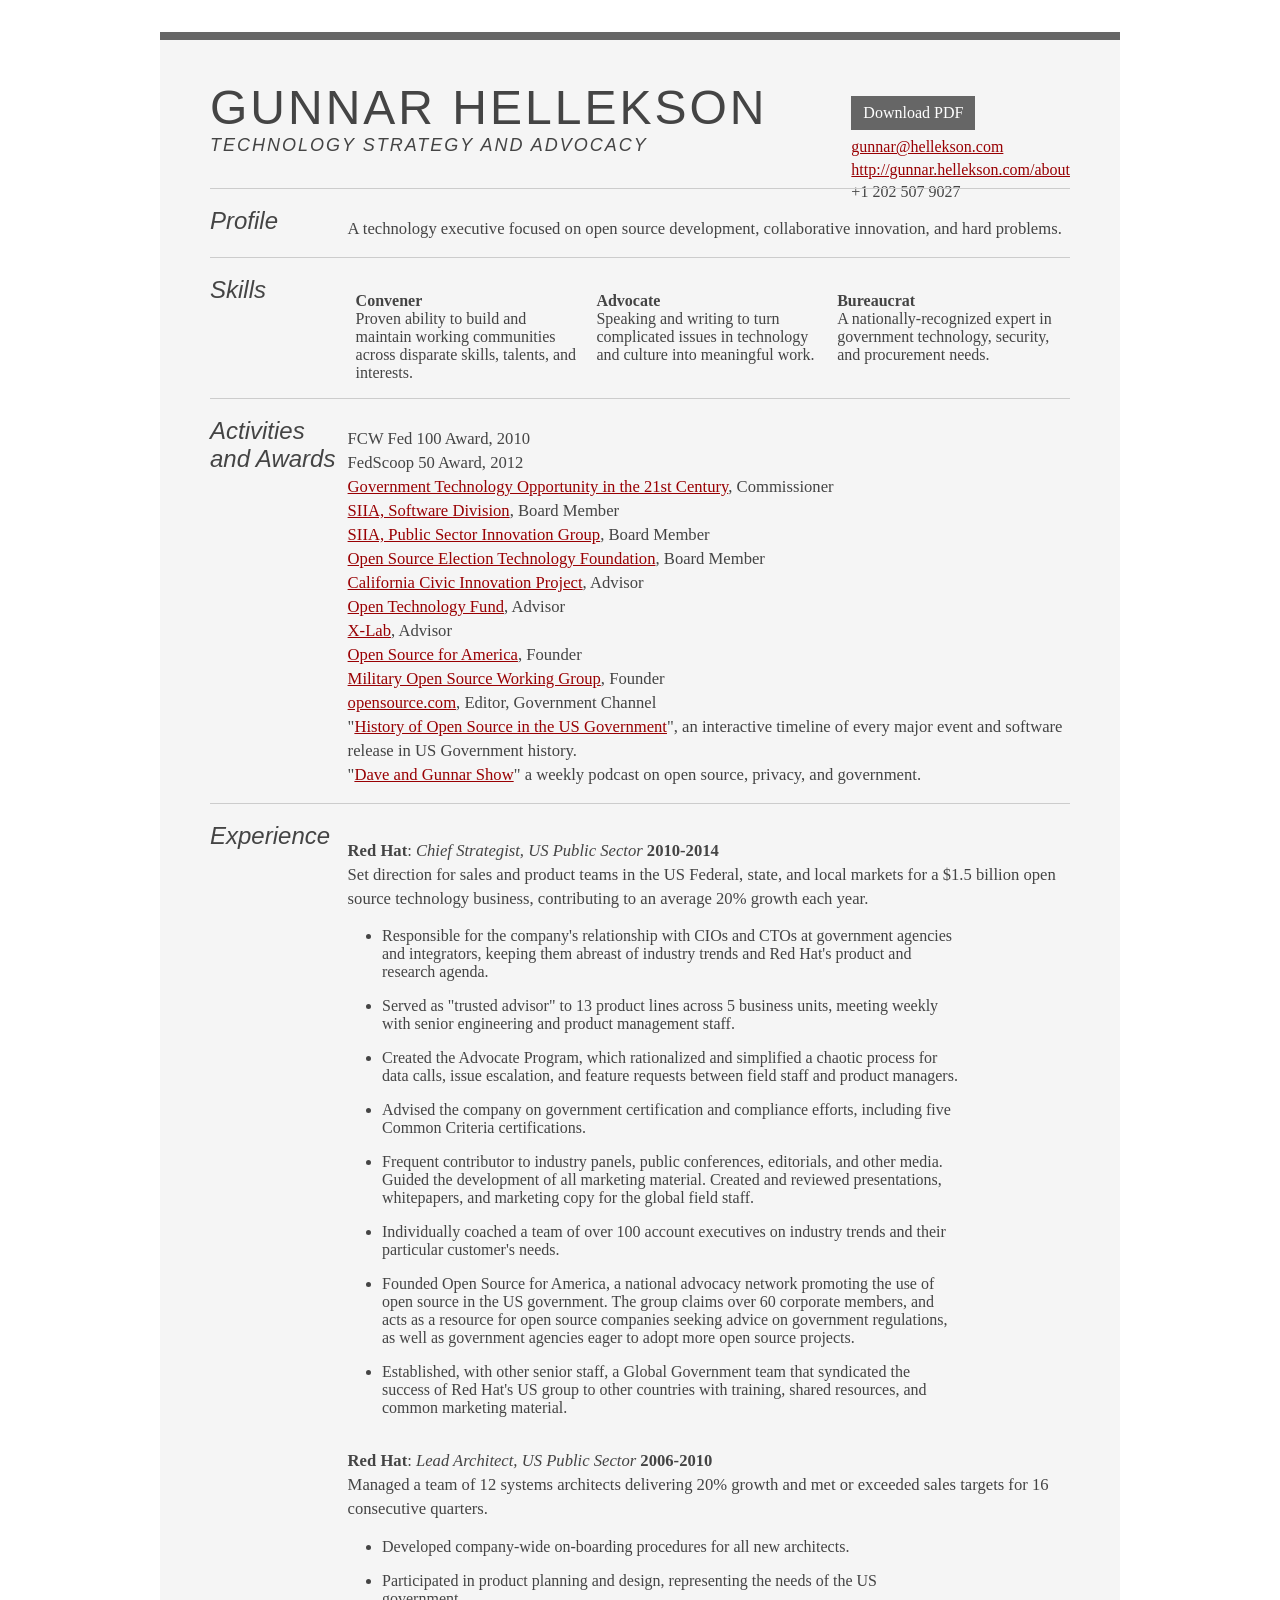
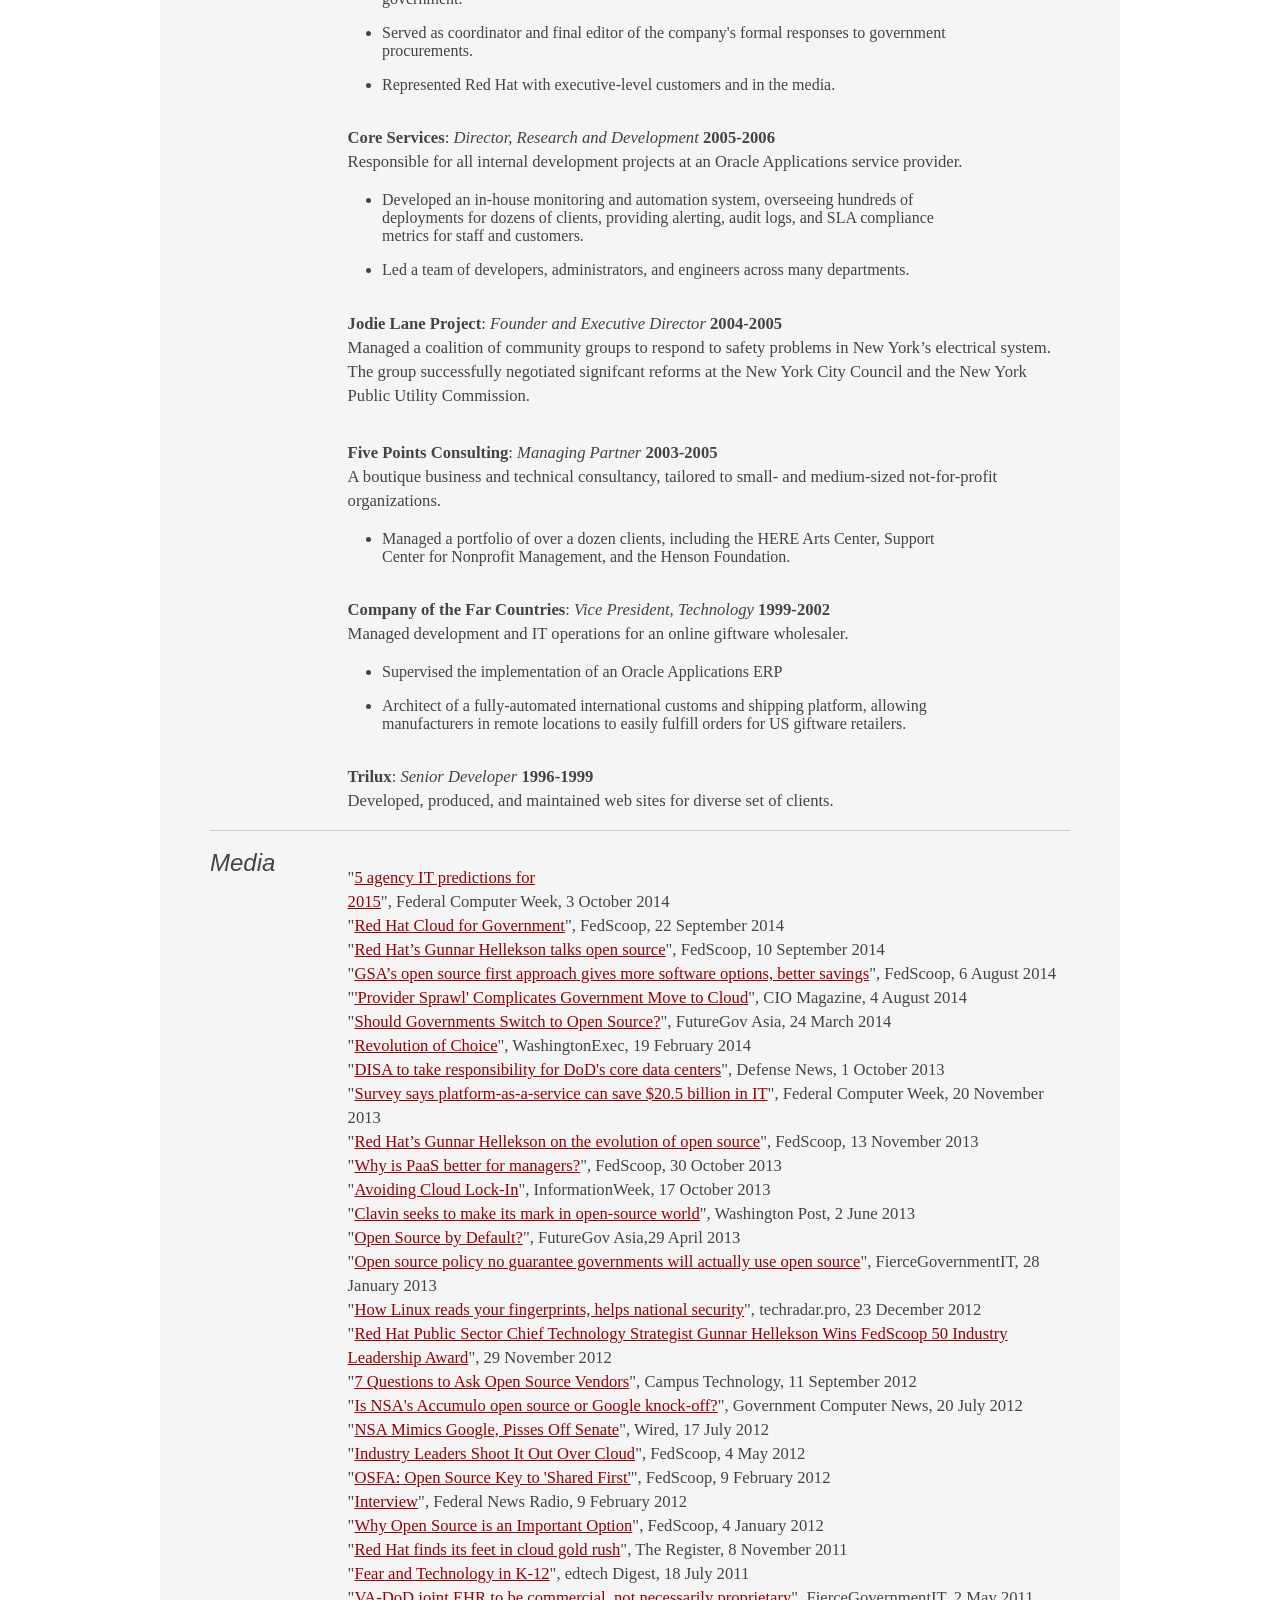
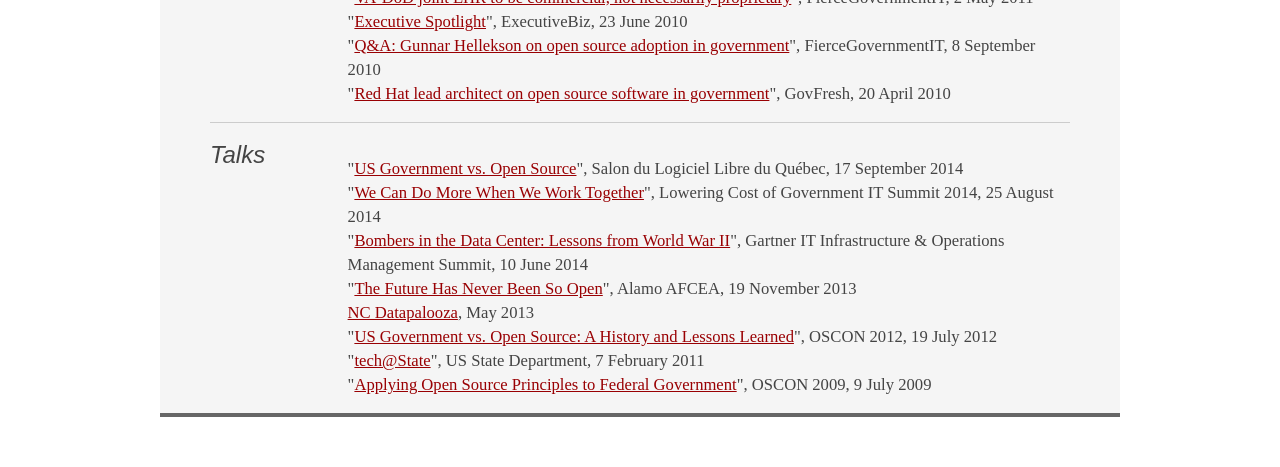
==== commit 6d39c37c: "added FCW piece" ====
--- a/gh-resume.html
+++ b/gh-resume.html
@@ -81,7 +81,7 @@
 <p><strong>Trilux</strong>: <em>Senior Developer</em> <strong>1996-1999</strong><br>  Developed, produced, and maintained web sites for diverse set of clients.</p>
 <hr>
 <h3 id="media">Media</h3>
-<p>&quot;<a href="http://fedscoop.com/red-hat-cloud-for-government/">Red Hat Cloud for Government</a>&quot;, FedScoop, 22 September 2014<br>&quot;<a href="http://fedscoop.com/red-hats-gunnar-hellekson-talks-open-source/">Red Hat’s Gunnar Hellekson talks open source</a>&quot;, FedScoop, 10 September 2014<br>&quot;<a href="http://fedscoop.com/gsas-open-source-approach/">GSA’s open source first approach gives more software options, better savings</a>&quot;, FedScoop, 6 August 2014<br>&quot;<a href="http://www.cio.com/article/2459518/government-use-of-it/provider-sprawl-complicates-government-move-to-cloud.html">&#39;Provider Sprawl&#39; Complicates Government Move to Cloud</a>&quot;, CIO Magazine, 4 August 2014<br>&quot;<a href="http://www.futuregov.asia/articles/2014/mar/24/should-governments-switch-open-source/">Should Governments Switch to Open Source?</a>&quot;, FutureGov Asia, 24 March 2014<br>&quot;<a href="http://www.washingtonexec.com/2014/02/revolution-choice-red-hats-gunnar-hellekson-discusses-open-source-technology/">Revolution of Choice</a>&quot;, WashingtonExec, 19 February 2014<br>&quot;<a href="http://www.defensenews.com/apps/pbcs.dll/article?AID=2013310010020">DISA to take responsibility for DoD&#39;s core data centers</a>&quot;, Defense News, 1 October 2013<br>&quot;<a href="http://fcw.com/articles/2013/11/20/critical-read-meritalk.aspx">Survey says platform-as-a-service can save $20.5 billion in IT</a>&quot;, Federal Computer Week, 20 November 2013<br>&quot;<a href="http://fedscoop.com/red-hats-gunnar-hellekson/">Red Hat’s Gunnar Hellekson on the evolution of open source</a>&quot;, FedScoop, 13 November 2013<br>&quot;<a href="http://fedscoop.com/paas-better-managers/">Why is PaaS better for managers?</a>&quot;, FedScoop, 30 October 2013<br>&quot;<a href="http://www.informationweek.com/cloud/avoiding-cloud-lock-in/d/d-id/1111982?">Avoiding Cloud Lock-In</a>&quot;, InformationWeek, 17 October 2013<br>&quot;<a href="http://www.washingtonpost.com/business/on-it/clavin-seeks-to-make-its-mark-in-open-source-world/2013/06/02/07e8628a-bda4-11e2-97d4-a479289a31f9_story.html">Clavin seeks to make its mark in open-source world</a>&quot;, Washington Post, 2 June 2013<br>&quot;<a href="http://www.futuregov.asia/articles/2013/apr/29/open-source-default/">Open Source by Default?</a>&quot;, FutureGov Asia,29 April 2013<br>&quot;<a href="http://www.fiercegovernmentit.com/story/open-source-policy-no-guarantee-governments-will-actually-use-open-source/2013-01-27">Open source policy no guarantee governments will actually use open source</a>&quot;, FierceGovernmentIT, 28 January 2013<br>&quot;<a href="http://www.techradar.com/us/news/software/operating-systems/how-linux-reads-your-fingerprints-helps-national-security-1118694">How Linux reads your fingerprints, helps national security</a>&quot;, techradar.pro, 23 December 2012<br>&quot;<a href="http://www.redhat.com/en/about/blog/red-hats-gunnar-hellekson-wins-fedscoop-50-industry-leadership-award">Red Hat Public Sector Chief Technology Strategist Gunnar Hellekson Wins FedScoop 50 Industry Leadership Award</a>&quot;, 29 November 2012<br>&quot;<a href="http://campustechnology.com/Articles/2012/09/11/7-Questions-to-Ask-Open-Source-Vendors.aspx">7 Questions to Ask Open Source Vendors</a>&quot;, Campus Technology, 11 September 2012<br>&quot;<a href="http://gcn.com/articles/2012/07/20/senate-bill-to-bar-dod-from-nsa-developed-accumulo.aspx">Is NSA&#39;s Accumulo open source or Google knock-off?</a>&quot;, Government Computer News, 20 July 2012<br>&quot;<a href="http://www.wired.com/2012/07/nsa-accumulo-google-bigtable/">NSA Mimics Google, Pisses Off Senate</a>&quot;, Wired, 17 July 2012<br>&quot;<a href="http://fedscoop.com/industry-leaders-shoot-it-out-over-cloud/">Industry Leaders Shoot It Out Over Cloud</a>&quot;, FedScoop, 4 May 2012<br>&quot;<a href="http://fedscoop.com/osfa-open-source-is-fundamental-to-shared-first/">OSFA: Open Source Key to &#39;Shared First&#39;</a>&quot;, FedScoop, 9 February 2012<br>&quot;<a href="http://www.federalnewsradio.com/245/2741318/Red-Hats-Gunnar-Hellekson-on-virtualization-and-the-subscription-model">Interview</a>&quot;, Federal News Radio, 9 February 2012<br>&quot;<a href="http://fedscoop.com/why-open-source-is-an-important-option/">Why Open Source is an Important Option</a>&quot;, FedScoop, 4 January 2012<br>&quot;<a href="http://www.theregister.co.uk/2011/11/08/opening_up_the_cloud/">Red Hat finds its feet in cloud gold rush</a>&quot;, The Register, 8 November 2011<br>&quot;<a href="http://edtechdigest.wordpress.com/2011/07/18/interview-gunnar-hellekson-fear-and-technology-in-k-12/">Fear and Technology in K-12</a>&quot;, edtech Digest, 18 July 2011<br>&quot;<a href="http://www.fiercegovernmentit.com/story/va-dod-joint-ehr-be-commercial-not-necessarily-proprietary/2011-05-02">VA-DoD joint EHR to be commercial, not necessarily proprietary</a>&quot;, FierceGovernmentIT, 2 May 2011<br>&quot;<a href="http://blog.executivebiz.com/2010/06/executive-spotlight-gunnar-hellekson-of-red-hat-u-s-public-sector/">Executive Spotlight</a>&quot;, ExecutiveBiz, 23 June 2010<br>&quot;<a href="http://www.fiercegovernmentit.com/story/q-gunnar-hellekson-open-source-adoption-government/2010-09-08">Q&amp;A: Gunnar Hellekson on open source adoption in government</a>&quot;, FierceGovernmentIT, 8 September 2010<br>&quot;<a href="http://govfresh.com/2010/04/red-hat-lead-architect-on-open-source-software-in-government/">Red Hat lead architect on open source software in government</a>&quot;, GovFresh, 20 April 2010</p>
+<p>&quot;<a href="http://fcw.com/articles/2014/09/30/5-agency-it-predictions-for-2015.aspx">5 agency IT predictions for<br>2015</a>&quot;, Federal Computer Week, 3 October 2014<br>&quot;<a href="http://fedscoop.com/red-hat-cloud-for-government/">Red Hat Cloud for Government</a>&quot;, FedScoop, 22 September 2014<br>&quot;<a href="http://fedscoop.com/red-hats-gunnar-hellekson-talks-open-source/">Red Hat’s Gunnar Hellekson talks open source</a>&quot;, FedScoop, 10 September 2014<br>&quot;<a href="http://fedscoop.com/gsas-open-source-approach/">GSA’s open source first approach gives more software options, better savings</a>&quot;, FedScoop, 6 August 2014<br>&quot;<a href="http://www.cio.com/article/2459518/government-use-of-it/provider-sprawl-complicates-government-move-to-cloud.html">&#39;Provider Sprawl&#39; Complicates Government Move to Cloud</a>&quot;, CIO Magazine, 4 August 2014<br>&quot;<a href="http://www.futuregov.asia/articles/2014/mar/24/should-governments-switch-open-source/">Should Governments Switch to Open Source?</a>&quot;, FutureGov Asia, 24 March 2014<br>&quot;<a href="http://www.washingtonexec.com/2014/02/revolution-choice-red-hats-gunnar-hellekson-discusses-open-source-technology/">Revolution of Choice</a>&quot;, WashingtonExec, 19 February 2014<br>&quot;<a href="http://www.defensenews.com/apps/pbcs.dll/article?AID=2013310010020">DISA to take responsibility for DoD&#39;s core data centers</a>&quot;, Defense News, 1 October 2013<br>&quot;<a href="http://fcw.com/articles/2013/11/20/critical-read-meritalk.aspx">Survey says platform-as-a-service can save $20.5 billion in IT</a>&quot;, Federal Computer Week, 20 November 2013<br>&quot;<a href="http://fedscoop.com/red-hats-gunnar-hellekson/">Red Hat’s Gunnar Hellekson on the evolution of open source</a>&quot;, FedScoop, 13 November 2013<br>&quot;<a href="http://fedscoop.com/paas-better-managers/">Why is PaaS better for managers?</a>&quot;, FedScoop, 30 October 2013<br>&quot;<a href="http://www.informationweek.com/cloud/avoiding-cloud-lock-in/d/d-id/1111982?">Avoiding Cloud Lock-In</a>&quot;, InformationWeek, 17 October 2013<br>&quot;<a href="http://www.washingtonpost.com/business/on-it/clavin-seeks-to-make-its-mark-in-open-source-world/2013/06/02/07e8628a-bda4-11e2-97d4-a479289a31f9_story.html">Clavin seeks to make its mark in open-source world</a>&quot;, Washington Post, 2 June 2013<br>&quot;<a href="http://www.futuregov.asia/articles/2013/apr/29/open-source-default/">Open Source by Default?</a>&quot;, FutureGov Asia,29 April 2013<br>&quot;<a href="http://www.fiercegovernmentit.com/story/open-source-policy-no-guarantee-governments-will-actually-use-open-source/2013-01-27">Open source policy no guarantee governments will actually use open source</a>&quot;, FierceGovernmentIT, 28 January 2013<br>&quot;<a href="http://www.techradar.com/us/news/software/operating-systems/how-linux-reads-your-fingerprints-helps-national-security-1118694">How Linux reads your fingerprints, helps national security</a>&quot;, techradar.pro, 23 December 2012<br>&quot;<a href="http://www.redhat.com/en/about/blog/red-hats-gunnar-hellekson-wins-fedscoop-50-industry-leadership-award">Red Hat Public Sector Chief Technology Strategist Gunnar Hellekson Wins FedScoop 50 Industry Leadership Award</a>&quot;, 29 November 2012<br>&quot;<a href="http://campustechnology.com/Articles/2012/09/11/7-Questions-to-Ask-Open-Source-Vendors.aspx">7 Questions to Ask Open Source Vendors</a>&quot;, Campus Technology, 11 September 2012<br>&quot;<a href="http://gcn.com/articles/2012/07/20/senate-bill-to-bar-dod-from-nsa-developed-accumulo.aspx">Is NSA&#39;s Accumulo open source or Google knock-off?</a>&quot;, Government Computer News, 20 July 2012<br>&quot;<a href="http://www.wired.com/2012/07/nsa-accumulo-google-bigtable/">NSA Mimics Google, Pisses Off Senate</a>&quot;, Wired, 17 July 2012<br>&quot;<a href="http://fedscoop.com/industry-leaders-shoot-it-out-over-cloud/">Industry Leaders Shoot It Out Over Cloud</a>&quot;, FedScoop, 4 May 2012<br>&quot;<a href="http://fedscoop.com/osfa-open-source-is-fundamental-to-shared-first/">OSFA: Open Source Key to &#39;Shared First&#39;</a>&quot;, FedScoop, 9 February 2012<br>&quot;<a href="http://www.federalnewsradio.com/245/2741318/Red-Hats-Gunnar-Hellekson-on-virtualization-and-the-subscription-model">Interview</a>&quot;, Federal News Radio, 9 February 2012<br>&quot;<a href="http://fedscoop.com/why-open-source-is-an-important-option/">Why Open Source is an Important Option</a>&quot;, FedScoop, 4 January 2012<br>&quot;<a href="http://www.theregister.co.uk/2011/11/08/opening_up_the_cloud/">Red Hat finds its feet in cloud gold rush</a>&quot;, The Register, 8 November 2011<br>&quot;<a href="http://edtechdigest.wordpress.com/2011/07/18/interview-gunnar-hellekson-fear-and-technology-in-k-12/">Fear and Technology in K-12</a>&quot;, edtech Digest, 18 July 2011<br>&quot;<a href="http://www.fiercegovernmentit.com/story/va-dod-joint-ehr-be-commercial-not-necessarily-proprietary/2011-05-02">VA-DoD joint EHR to be commercial, not necessarily proprietary</a>&quot;, FierceGovernmentIT, 2 May 2011<br>&quot;<a href="http://blog.executivebiz.com/2010/06/executive-spotlight-gunnar-hellekson-of-red-hat-u-s-public-sector/">Executive Spotlight</a>&quot;, ExecutiveBiz, 23 June 2010<br>&quot;<a href="http://www.fiercegovernmentit.com/story/q-gunnar-hellekson-open-source-adoption-government/2010-09-08">Q&amp;A: Gunnar Hellekson on open source adoption in government</a>&quot;, FierceGovernmentIT, 8 September 2010<br>&quot;<a href="http://govfresh.com/2010/04/red-hat-lead-architect-on-open-source-software-in-government/">Red Hat lead architect on open source software in government</a>&quot;, GovFresh, 20 April 2010</p>
 <hr>
 <h3 id="talks">Talks</h3>
 <p>&quot;<a href="http://s2lq.com/programme">US Government vs. Open Source</a>&quot;, Salon du Logiciel Libre du Québec, 17 September 2014<br>&quot;<a href="http://www.slideshare.net/FedScoop/lcogit-fedscoop201408">We Can Do More When We Work Together</a>&quot;, Lowering Cost of Government IT Summit 2014, 25 August 2014<br>&quot;<a href="http://www.gartner.com/technology/summits/na/it-operations/agenda/day-4.jsp#">Bombers in the Data Center: Lessons from World War II</a>&quot;, Gartner IT Infrastructure &amp; Operations Management Summit, 10 June 2014<br>&quot;<a href="http://www.alamoafcea.org/page/12798_88/">The Future Has Never Been So Open</a>&quot;, Alamo AFCEA, 19 November 2013<br><a href="http://ncdatapalooza.com/">NC Datapalooza</a>, May 2013<br>&quot;<a href="http://www.oscon.com/oscon2012/public/schedule/detail/24221">US Government vs. Open Source: A History and Lessons Learned</a>&quot;, OSCON 2012, 19 July 2012<br>&quot;<a href="http://tech.state.gov/profiles/blogs/open-source-speakers">tech@State</a>&quot;, US State Department, 7 February 2011<br>&quot;<a href="http://www.oscon.com/oscon2009/public/schedule/speaker/62735">Applying Open Source Principles to Federal Government</a>&quot;, OSCON 2009, 9 July 2009</p>
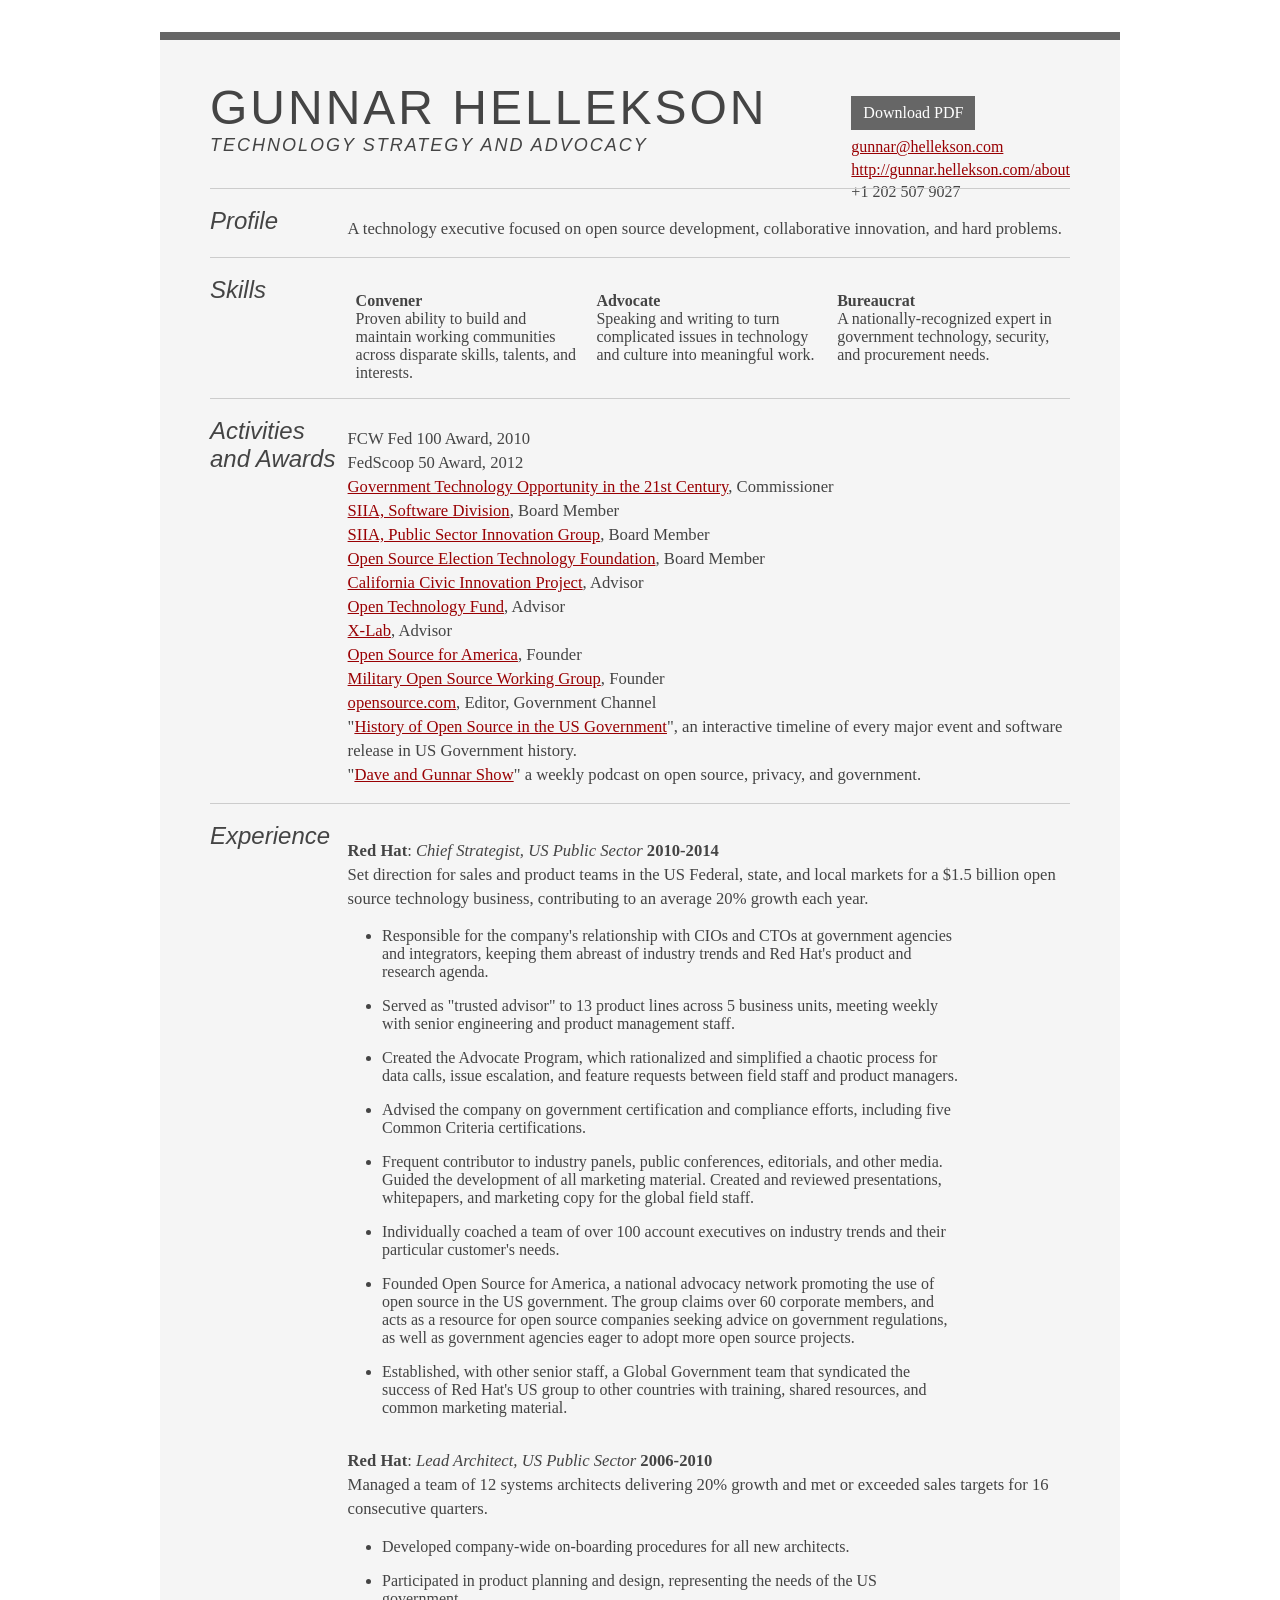
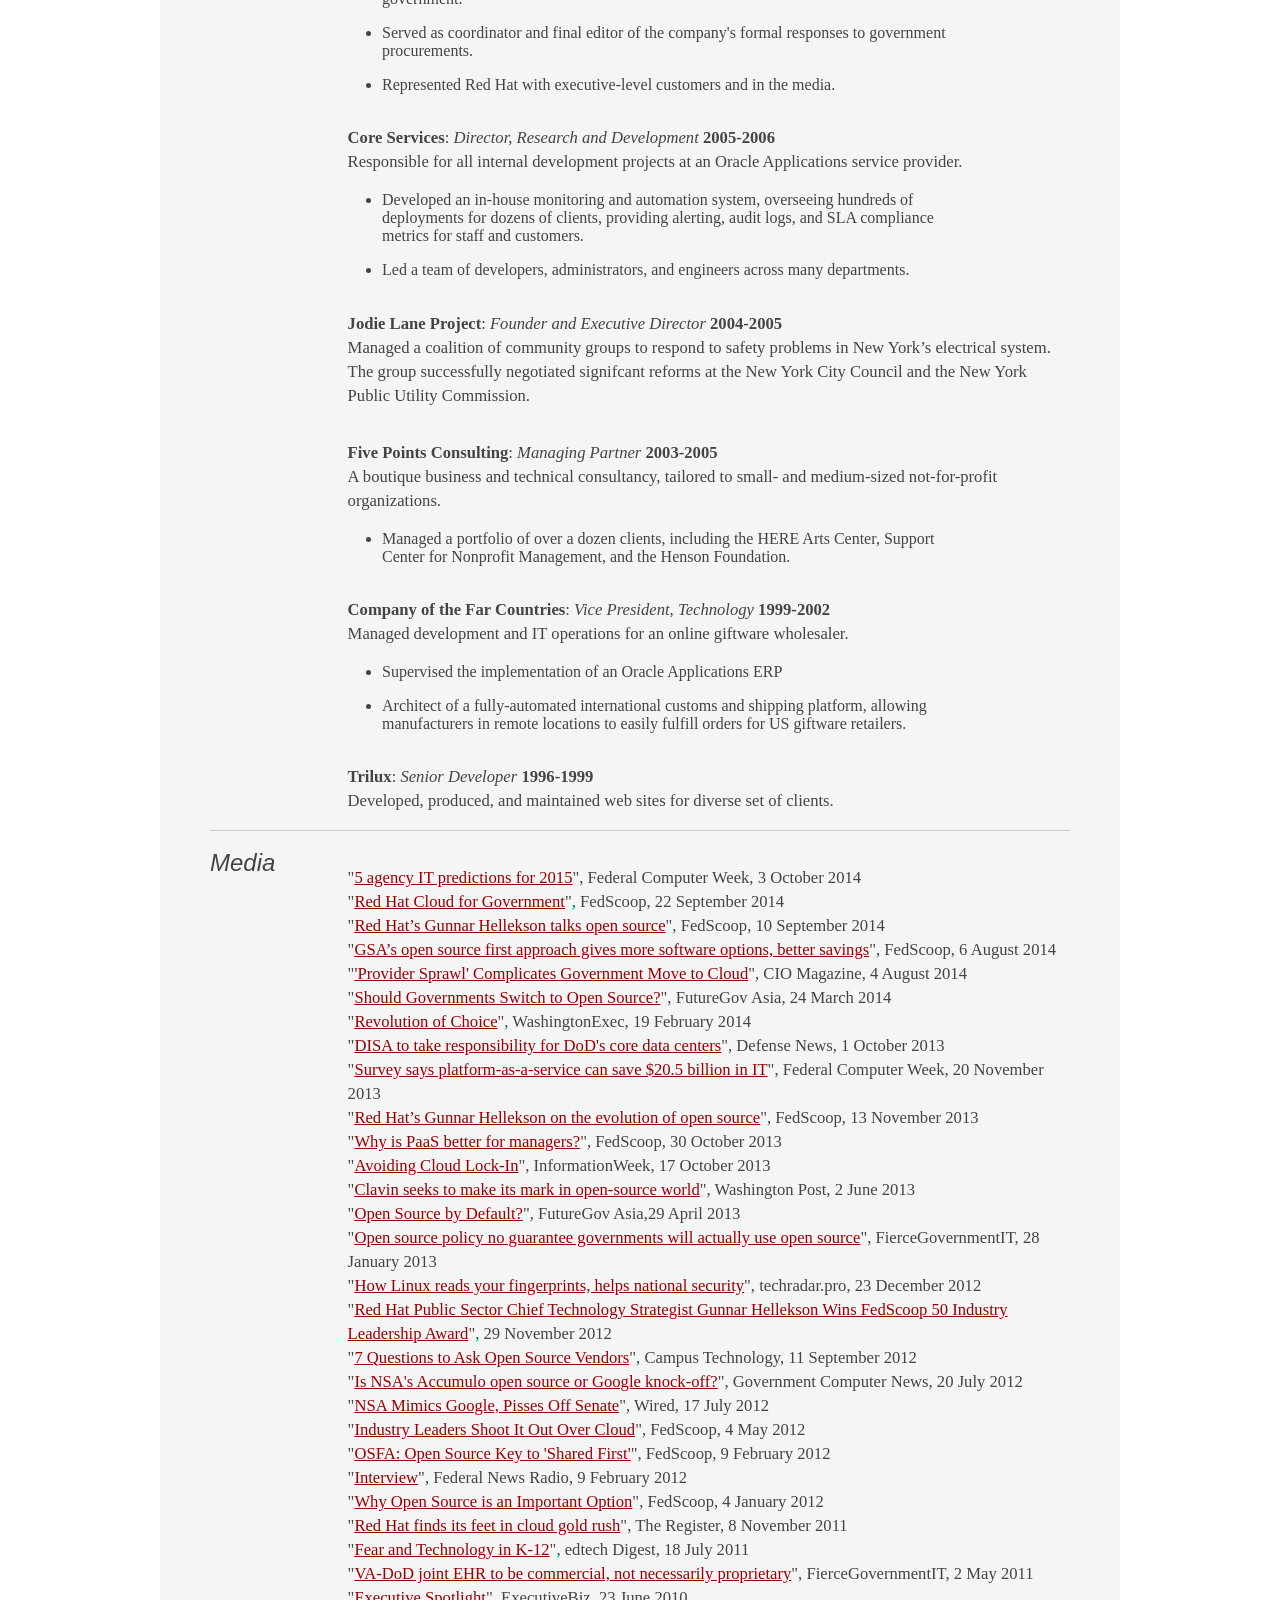
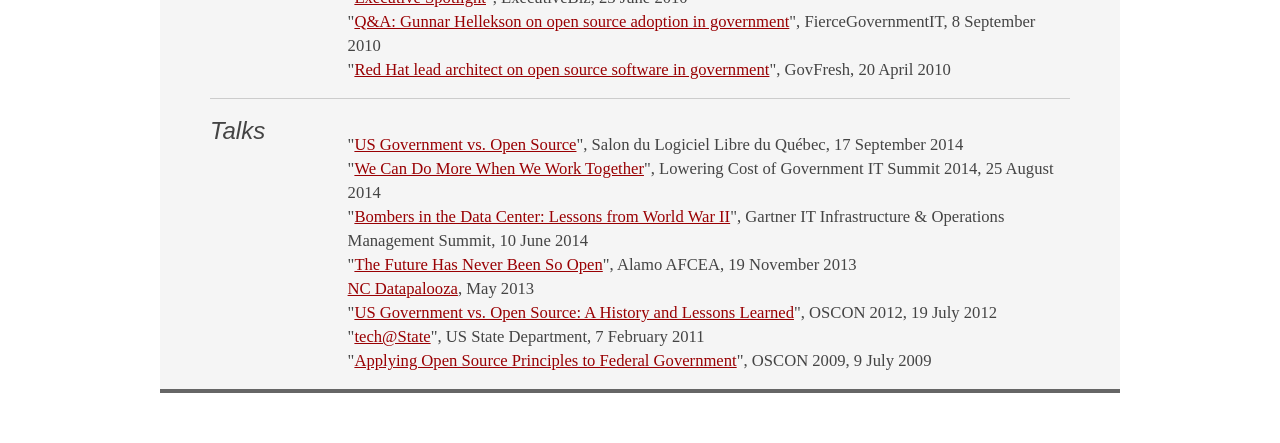
==== commit 82a1c248: "update artifacts" ====
--- a/gh-resume.html
+++ b/gh-resume.html
@@ -81,7 +81,7 @@
 <p><strong>Trilux</strong>: <em>Senior Developer</em> <strong>1996-1999</strong><br>  Developed, produced, and maintained web sites for diverse set of clients.</p>
 <hr>
 <h3 id="media">Media</h3>
-<p>&quot;<a href="http://fcw.com/articles/2014/09/30/5-agency-it-predictions-for-2015.aspx">5 agency IT predictions for<br>2015</a>&quot;, Federal Computer Week, 3 October 2014<br>&quot;<a href="http://fedscoop.com/red-hat-cloud-for-government/">Red Hat Cloud for Government</a>&quot;, FedScoop, 22 September 2014<br>&quot;<a href="http://fedscoop.com/red-hats-gunnar-hellekson-talks-open-source/">Red Hat’s Gunnar Hellekson talks open source</a>&quot;, FedScoop, 10 September 2014<br>&quot;<a href="http://fedscoop.com/gsas-open-source-approach/">GSA’s open source first approach gives more software options, better savings</a>&quot;, FedScoop, 6 August 2014<br>&quot;<a href="http://www.cio.com/article/2459518/government-use-of-it/provider-sprawl-complicates-government-move-to-cloud.html">&#39;Provider Sprawl&#39; Complicates Government Move to Cloud</a>&quot;, CIO Magazine, 4 August 2014<br>&quot;<a href="http://www.futuregov.asia/articles/2014/mar/24/should-governments-switch-open-source/">Should Governments Switch to Open Source?</a>&quot;, FutureGov Asia, 24 March 2014<br>&quot;<a href="http://www.washingtonexec.com/2014/02/revolution-choice-red-hats-gunnar-hellekson-discusses-open-source-technology/">Revolution of Choice</a>&quot;, WashingtonExec, 19 February 2014<br>&quot;<a href="http://www.defensenews.com/apps/pbcs.dll/article?AID=2013310010020">DISA to take responsibility for DoD&#39;s core data centers</a>&quot;, Defense News, 1 October 2013<br>&quot;<a href="http://fcw.com/articles/2013/11/20/critical-read-meritalk.aspx">Survey says platform-as-a-service can save $20.5 billion in IT</a>&quot;, Federal Computer Week, 20 November 2013<br>&quot;<a href="http://fedscoop.com/red-hats-gunnar-hellekson/">Red Hat’s Gunnar Hellekson on the evolution of open source</a>&quot;, FedScoop, 13 November 2013<br>&quot;<a href="http://fedscoop.com/paas-better-managers/">Why is PaaS better for managers?</a>&quot;, FedScoop, 30 October 2013<br>&quot;<a href="http://www.informationweek.com/cloud/avoiding-cloud-lock-in/d/d-id/1111982?">Avoiding Cloud Lock-In</a>&quot;, InformationWeek, 17 October 2013<br>&quot;<a href="http://www.washingtonpost.com/business/on-it/clavin-seeks-to-make-its-mark-in-open-source-world/2013/06/02/07e8628a-bda4-11e2-97d4-a479289a31f9_story.html">Clavin seeks to make its mark in open-source world</a>&quot;, Washington Post, 2 June 2013<br>&quot;<a href="http://www.futuregov.asia/articles/2013/apr/29/open-source-default/">Open Source by Default?</a>&quot;, FutureGov Asia,29 April 2013<br>&quot;<a href="http://www.fiercegovernmentit.com/story/open-source-policy-no-guarantee-governments-will-actually-use-open-source/2013-01-27">Open source policy no guarantee governments will actually use open source</a>&quot;, FierceGovernmentIT, 28 January 2013<br>&quot;<a href="http://www.techradar.com/us/news/software/operating-systems/how-linux-reads-your-fingerprints-helps-national-security-1118694">How Linux reads your fingerprints, helps national security</a>&quot;, techradar.pro, 23 December 2012<br>&quot;<a href="http://www.redhat.com/en/about/blog/red-hats-gunnar-hellekson-wins-fedscoop-50-industry-leadership-award">Red Hat Public Sector Chief Technology Strategist Gunnar Hellekson Wins FedScoop 50 Industry Leadership Award</a>&quot;, 29 November 2012<br>&quot;<a href="http://campustechnology.com/Articles/2012/09/11/7-Questions-to-Ask-Open-Source-Vendors.aspx">7 Questions to Ask Open Source Vendors</a>&quot;, Campus Technology, 11 September 2012<br>&quot;<a href="http://gcn.com/articles/2012/07/20/senate-bill-to-bar-dod-from-nsa-developed-accumulo.aspx">Is NSA&#39;s Accumulo open source or Google knock-off?</a>&quot;, Government Computer News, 20 July 2012<br>&quot;<a href="http://www.wired.com/2012/07/nsa-accumulo-google-bigtable/">NSA Mimics Google, Pisses Off Senate</a>&quot;, Wired, 17 July 2012<br>&quot;<a href="http://fedscoop.com/industry-leaders-shoot-it-out-over-cloud/">Industry Leaders Shoot It Out Over Cloud</a>&quot;, FedScoop, 4 May 2012<br>&quot;<a href="http://fedscoop.com/osfa-open-source-is-fundamental-to-shared-first/">OSFA: Open Source Key to &#39;Shared First&#39;</a>&quot;, FedScoop, 9 February 2012<br>&quot;<a href="http://www.federalnewsradio.com/245/2741318/Red-Hats-Gunnar-Hellekson-on-virtualization-and-the-subscription-model">Interview</a>&quot;, Federal News Radio, 9 February 2012<br>&quot;<a href="http://fedscoop.com/why-open-source-is-an-important-option/">Why Open Source is an Important Option</a>&quot;, FedScoop, 4 January 2012<br>&quot;<a href="http://www.theregister.co.uk/2011/11/08/opening_up_the_cloud/">Red Hat finds its feet in cloud gold rush</a>&quot;, The Register, 8 November 2011<br>&quot;<a href="http://edtechdigest.wordpress.com/2011/07/18/interview-gunnar-hellekson-fear-and-technology-in-k-12/">Fear and Technology in K-12</a>&quot;, edtech Digest, 18 July 2011<br>&quot;<a href="http://www.fiercegovernmentit.com/story/va-dod-joint-ehr-be-commercial-not-necessarily-proprietary/2011-05-02">VA-DoD joint EHR to be commercial, not necessarily proprietary</a>&quot;, FierceGovernmentIT, 2 May 2011<br>&quot;<a href="http://blog.executivebiz.com/2010/06/executive-spotlight-gunnar-hellekson-of-red-hat-u-s-public-sector/">Executive Spotlight</a>&quot;, ExecutiveBiz, 23 June 2010<br>&quot;<a href="http://www.fiercegovernmentit.com/story/q-gunnar-hellekson-open-source-adoption-government/2010-09-08">Q&amp;A: Gunnar Hellekson on open source adoption in government</a>&quot;, FierceGovernmentIT, 8 September 2010<br>&quot;<a href="http://govfresh.com/2010/04/red-hat-lead-architect-on-open-source-software-in-government/">Red Hat lead architect on open source software in government</a>&quot;, GovFresh, 20 April 2010</p>
+<p>&quot;<a href="http://fcw.com/articles/2014/09/30/5-agency-it-predictions-for-2015.aspx">5 agency IT predictions for 2015</a>&quot;, Federal Computer Week, 3 October 2014<br>&quot;<a href="http://fedscoop.com/red-hat-cloud-for-government/">Red Hat Cloud for Government</a>&quot;, FedScoop, 22 September 2014<br>&quot;<a href="http://fedscoop.com/red-hats-gunnar-hellekson-talks-open-source/">Red Hat’s Gunnar Hellekson talks open source</a>&quot;, FedScoop, 10 September 2014<br>&quot;<a href="http://fedscoop.com/gsas-open-source-approach/">GSA’s open source first approach gives more software options, better savings</a>&quot;, FedScoop, 6 August 2014<br>&quot;<a href="http://www.cio.com/article/2459518/government-use-of-it/provider-sprawl-complicates-government-move-to-cloud.html">&#39;Provider Sprawl&#39; Complicates Government Move to Cloud</a>&quot;, CIO Magazine, 4 August 2014<br>&quot;<a href="http://www.futuregov.asia/articles/2014/mar/24/should-governments-switch-open-source/">Should Governments Switch to Open Source?</a>&quot;, FutureGov Asia, 24 March 2014<br>&quot;<a href="http://www.washingtonexec.com/2014/02/revolution-choice-red-hats-gunnar-hellekson-discusses-open-source-technology/">Revolution of Choice</a>&quot;, WashingtonExec, 19 February 2014<br>&quot;<a href="http://www.defensenews.com/apps/pbcs.dll/article?AID=2013310010020">DISA to take responsibility for DoD&#39;s core data centers</a>&quot;, Defense News, 1 October 2013<br>&quot;<a href="http://fcw.com/articles/2013/11/20/critical-read-meritalk.aspx">Survey says platform-as-a-service can save $20.5 billion in IT</a>&quot;, Federal Computer Week, 20 November 2013<br>&quot;<a href="http://fedscoop.com/red-hats-gunnar-hellekson/">Red Hat’s Gunnar Hellekson on the evolution of open source</a>&quot;, FedScoop, 13 November 2013<br>&quot;<a href="http://fedscoop.com/paas-better-managers/">Why is PaaS better for managers?</a>&quot;, FedScoop, 30 October 2013<br>&quot;<a href="http://www.informationweek.com/cloud/avoiding-cloud-lock-in/d/d-id/1111982?">Avoiding Cloud Lock-In</a>&quot;, InformationWeek, 17 October 2013<br>&quot;<a href="http://www.washingtonpost.com/business/on-it/clavin-seeks-to-make-its-mark-in-open-source-world/2013/06/02/07e8628a-bda4-11e2-97d4-a479289a31f9_story.html">Clavin seeks to make its mark in open-source world</a>&quot;, Washington Post, 2 June 2013<br>&quot;<a href="http://www.futuregov.asia/articles/2013/apr/29/open-source-default/">Open Source by Default?</a>&quot;, FutureGov Asia,29 April 2013<br>&quot;<a href="http://www.fiercegovernmentit.com/story/open-source-policy-no-guarantee-governments-will-actually-use-open-source/2013-01-27">Open source policy no guarantee governments will actually use open source</a>&quot;, FierceGovernmentIT, 28 January 2013<br>&quot;<a href="http://www.techradar.com/us/news/software/operating-systems/how-linux-reads-your-fingerprints-helps-national-security-1118694">How Linux reads your fingerprints, helps national security</a>&quot;, techradar.pro, 23 December 2012<br>&quot;<a href="http://www.redhat.com/en/about/blog/red-hats-gunnar-hellekson-wins-fedscoop-50-industry-leadership-award">Red Hat Public Sector Chief Technology Strategist Gunnar Hellekson Wins FedScoop 50 Industry Leadership Award</a>&quot;, 29 November 2012<br>&quot;<a href="http://campustechnology.com/Articles/2012/09/11/7-Questions-to-Ask-Open-Source-Vendors.aspx">7 Questions to Ask Open Source Vendors</a>&quot;, Campus Technology, 11 September 2012<br>&quot;<a href="http://gcn.com/articles/2012/07/20/senate-bill-to-bar-dod-from-nsa-developed-accumulo.aspx">Is NSA&#39;s Accumulo open source or Google knock-off?</a>&quot;, Government Computer News, 20 July 2012<br>&quot;<a href="http://www.wired.com/2012/07/nsa-accumulo-google-bigtable/">NSA Mimics Google, Pisses Off Senate</a>&quot;, Wired, 17 July 2012<br>&quot;<a href="http://fedscoop.com/industry-leaders-shoot-it-out-over-cloud/">Industry Leaders Shoot It Out Over Cloud</a>&quot;, FedScoop, 4 May 2012<br>&quot;<a href="http://fedscoop.com/osfa-open-source-is-fundamental-to-shared-first/">OSFA: Open Source Key to &#39;Shared First&#39;</a>&quot;, FedScoop, 9 February 2012<br>&quot;<a href="http://www.federalnewsradio.com/245/2741318/Red-Hats-Gunnar-Hellekson-on-virtualization-and-the-subscription-model">Interview</a>&quot;, Federal News Radio, 9 February 2012<br>&quot;<a href="http://fedscoop.com/why-open-source-is-an-important-option/">Why Open Source is an Important Option</a>&quot;, FedScoop, 4 January 2012<br>&quot;<a href="http://www.theregister.co.uk/2011/11/08/opening_up_the_cloud/">Red Hat finds its feet in cloud gold rush</a>&quot;, The Register, 8 November 2011<br>&quot;<a href="http://edtechdigest.wordpress.com/2011/07/18/interview-gunnar-hellekson-fear-and-technology-in-k-12/">Fear and Technology in K-12</a>&quot;, edtech Digest, 18 July 2011<br>&quot;<a href="http://www.fiercegovernmentit.com/story/va-dod-joint-ehr-be-commercial-not-necessarily-proprietary/2011-05-02">VA-DoD joint EHR to be commercial, not necessarily proprietary</a>&quot;, FierceGovernmentIT, 2 May 2011<br>&quot;<a href="http://blog.executivebiz.com/2010/06/executive-spotlight-gunnar-hellekson-of-red-hat-u-s-public-sector/">Executive Spotlight</a>&quot;, ExecutiveBiz, 23 June 2010<br>&quot;<a href="http://www.fiercegovernmentit.com/story/q-gunnar-hellekson-open-source-adoption-government/2010-09-08">Q&amp;A: Gunnar Hellekson on open source adoption in government</a>&quot;, FierceGovernmentIT, 8 September 2010<br>&quot;<a href="http://govfresh.com/2010/04/red-hat-lead-architect-on-open-source-software-in-government/">Red Hat lead architect on open source software in government</a>&quot;, GovFresh, 20 April 2010</p>
 <hr>
 <h3 id="talks">Talks</h3>
 <p>&quot;<a href="http://s2lq.com/programme">US Government vs. Open Source</a>&quot;, Salon du Logiciel Libre du Québec, 17 September 2014<br>&quot;<a href="http://www.slideshare.net/FedScoop/lcogit-fedscoop201408">We Can Do More When We Work Together</a>&quot;, Lowering Cost of Government IT Summit 2014, 25 August 2014<br>&quot;<a href="http://www.gartner.com/technology/summits/na/it-operations/agenda/day-4.jsp#">Bombers in the Data Center: Lessons from World War II</a>&quot;, Gartner IT Infrastructure &amp; Operations Management Summit, 10 June 2014<br>&quot;<a href="http://www.alamoafcea.org/page/12798_88/">The Future Has Never Been So Open</a>&quot;, Alamo AFCEA, 19 November 2013<br><a href="http://ncdatapalooza.com/">NC Datapalooza</a>, May 2013<br>&quot;<a href="http://www.oscon.com/oscon2012/public/schedule/detail/24221">US Government vs. Open Source: A History and Lessons Learned</a>&quot;, OSCON 2012, 19 July 2012<br>&quot;<a href="http://tech.state.gov/profiles/blogs/open-source-speakers">tech@State</a>&quot;, US State Department, 7 February 2011<br>&quot;<a href="http://www.oscon.com/oscon2009/public/schedule/speaker/62735">Applying Open Source Principles to Federal Government</a>&quot;, OSCON 2009, 9 July 2009</p>
